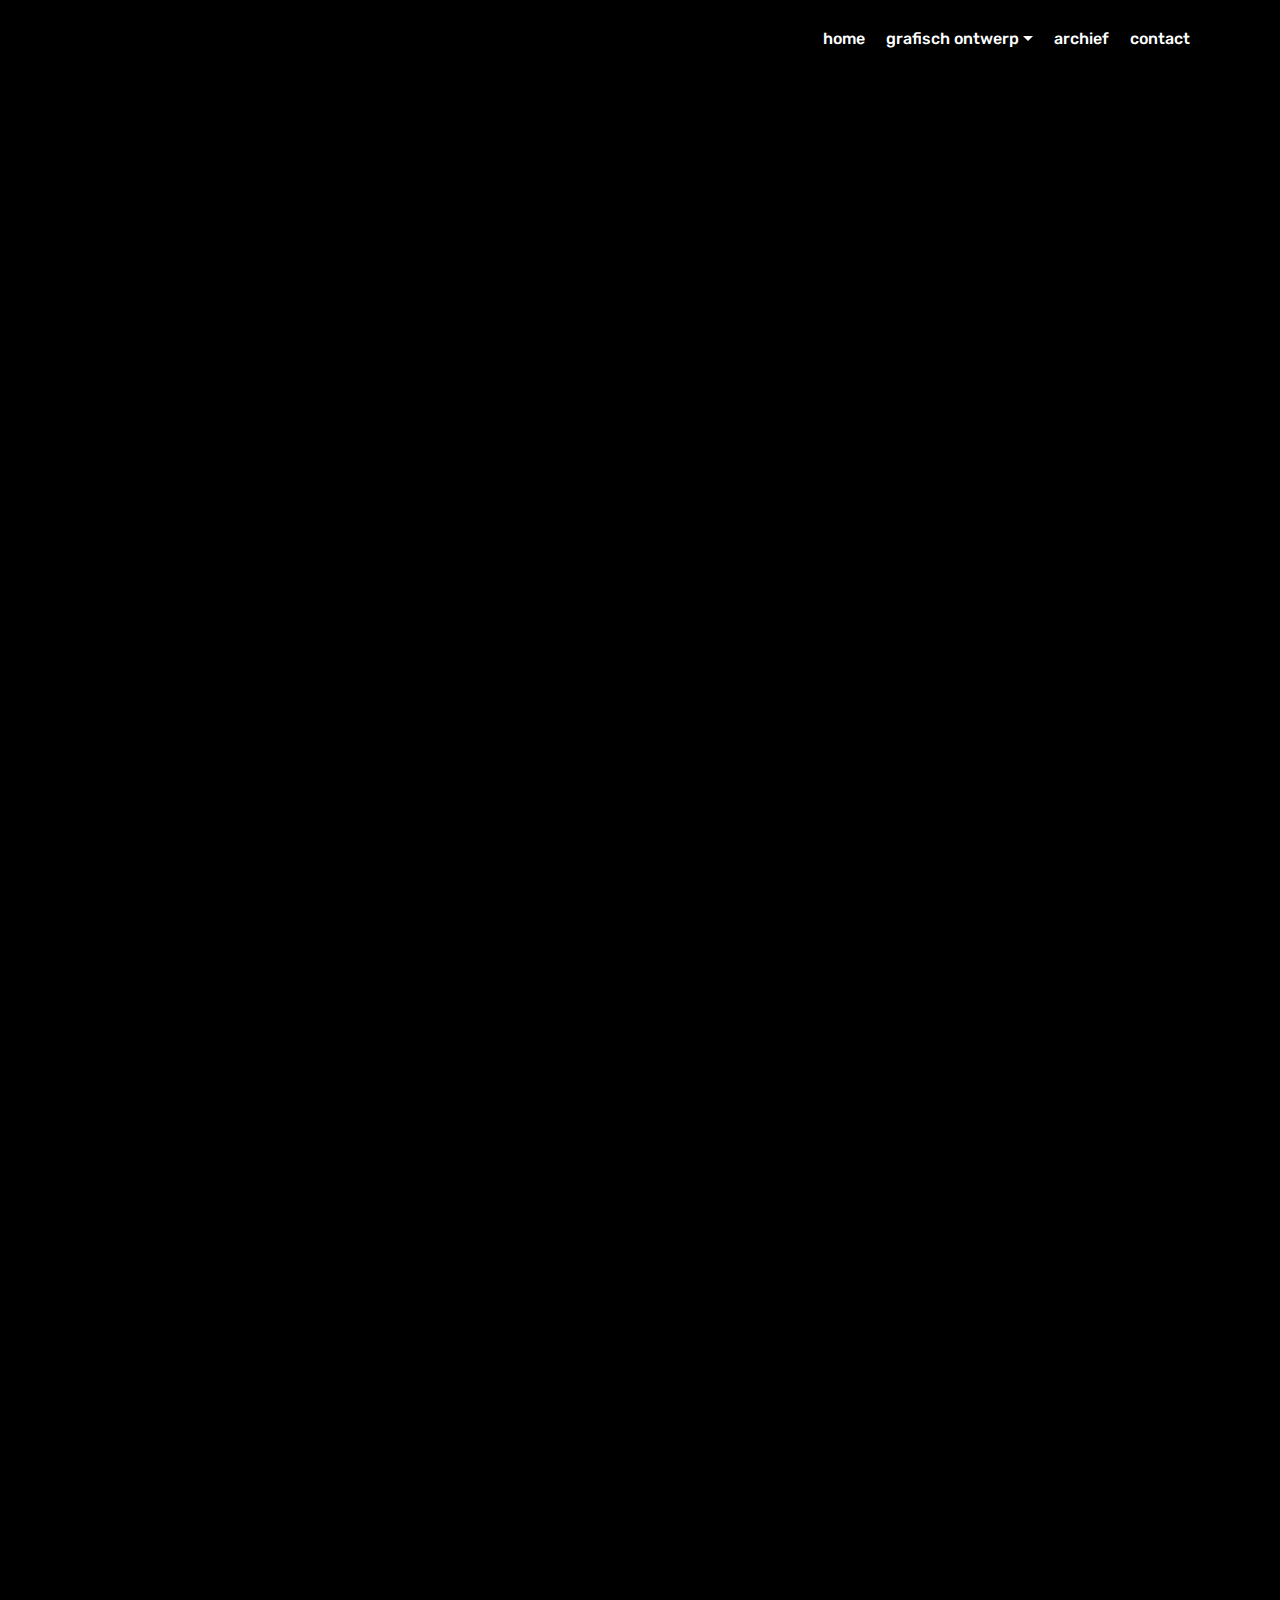
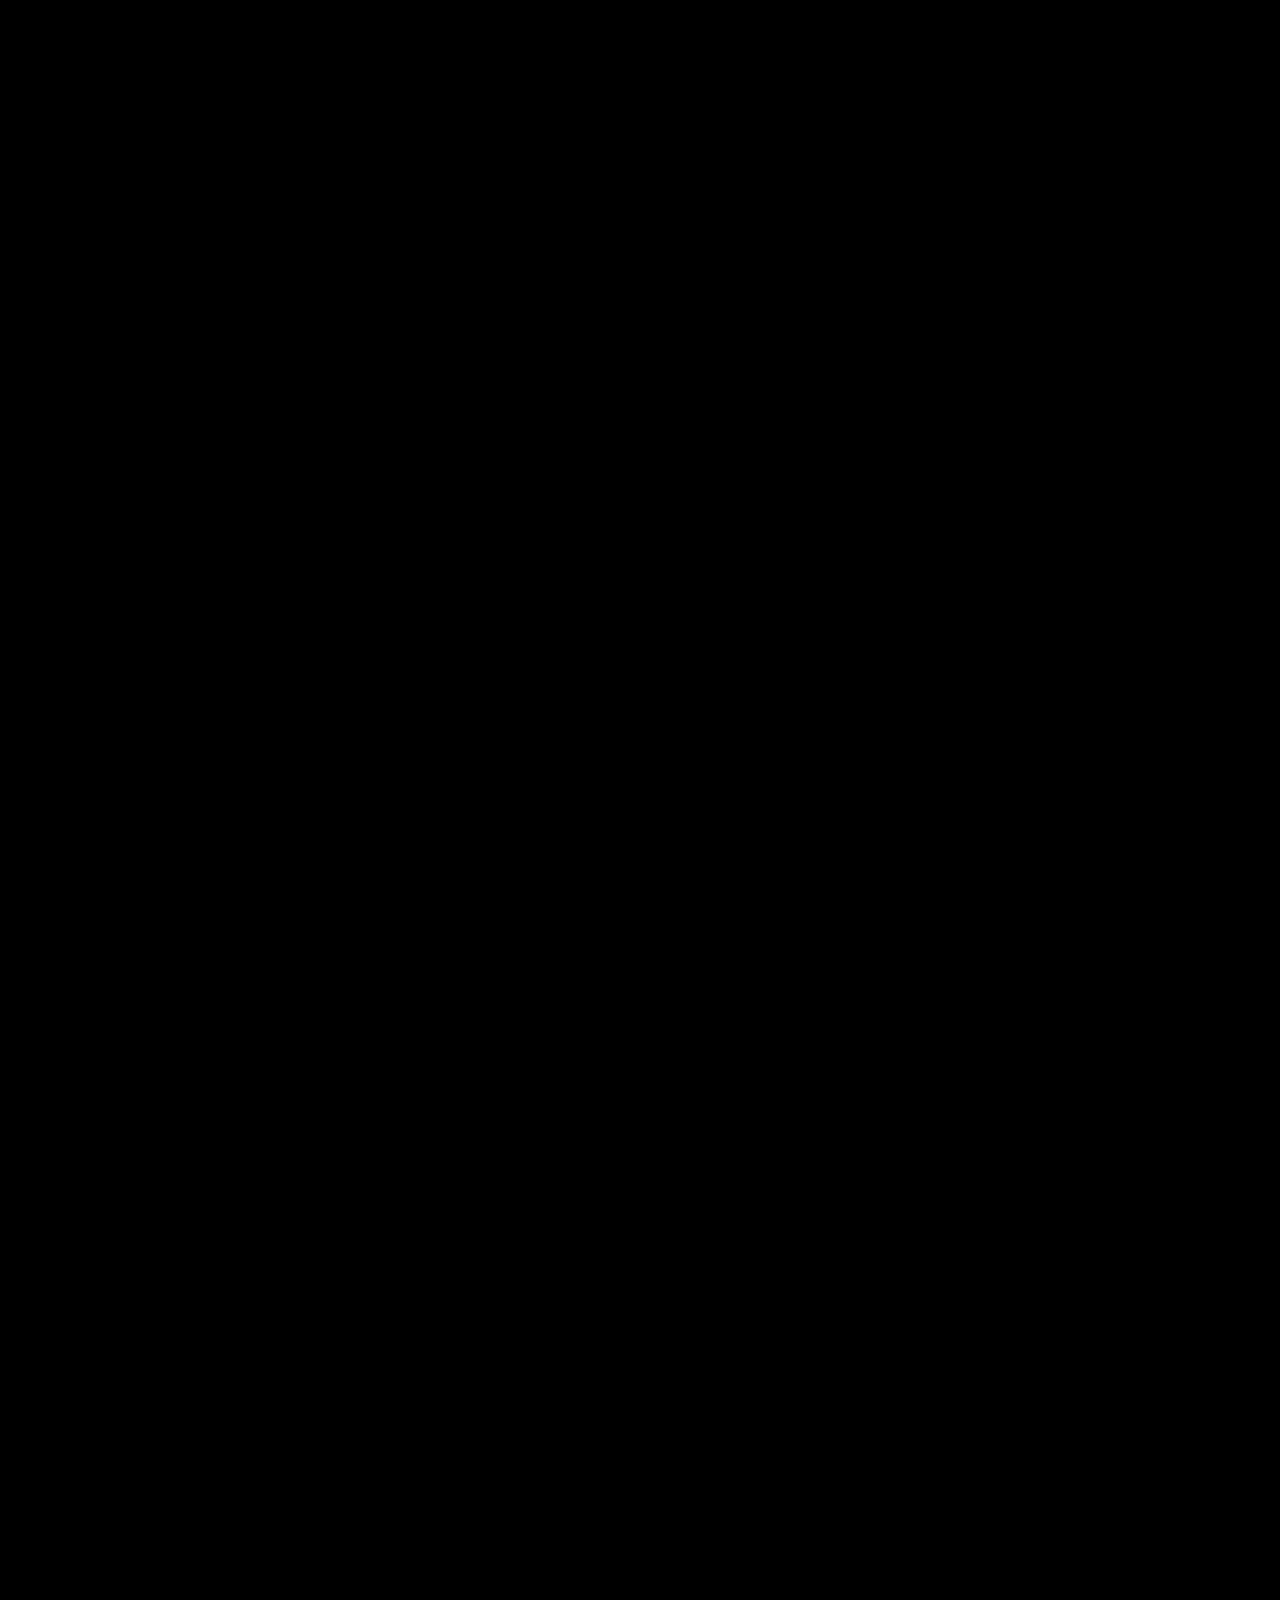
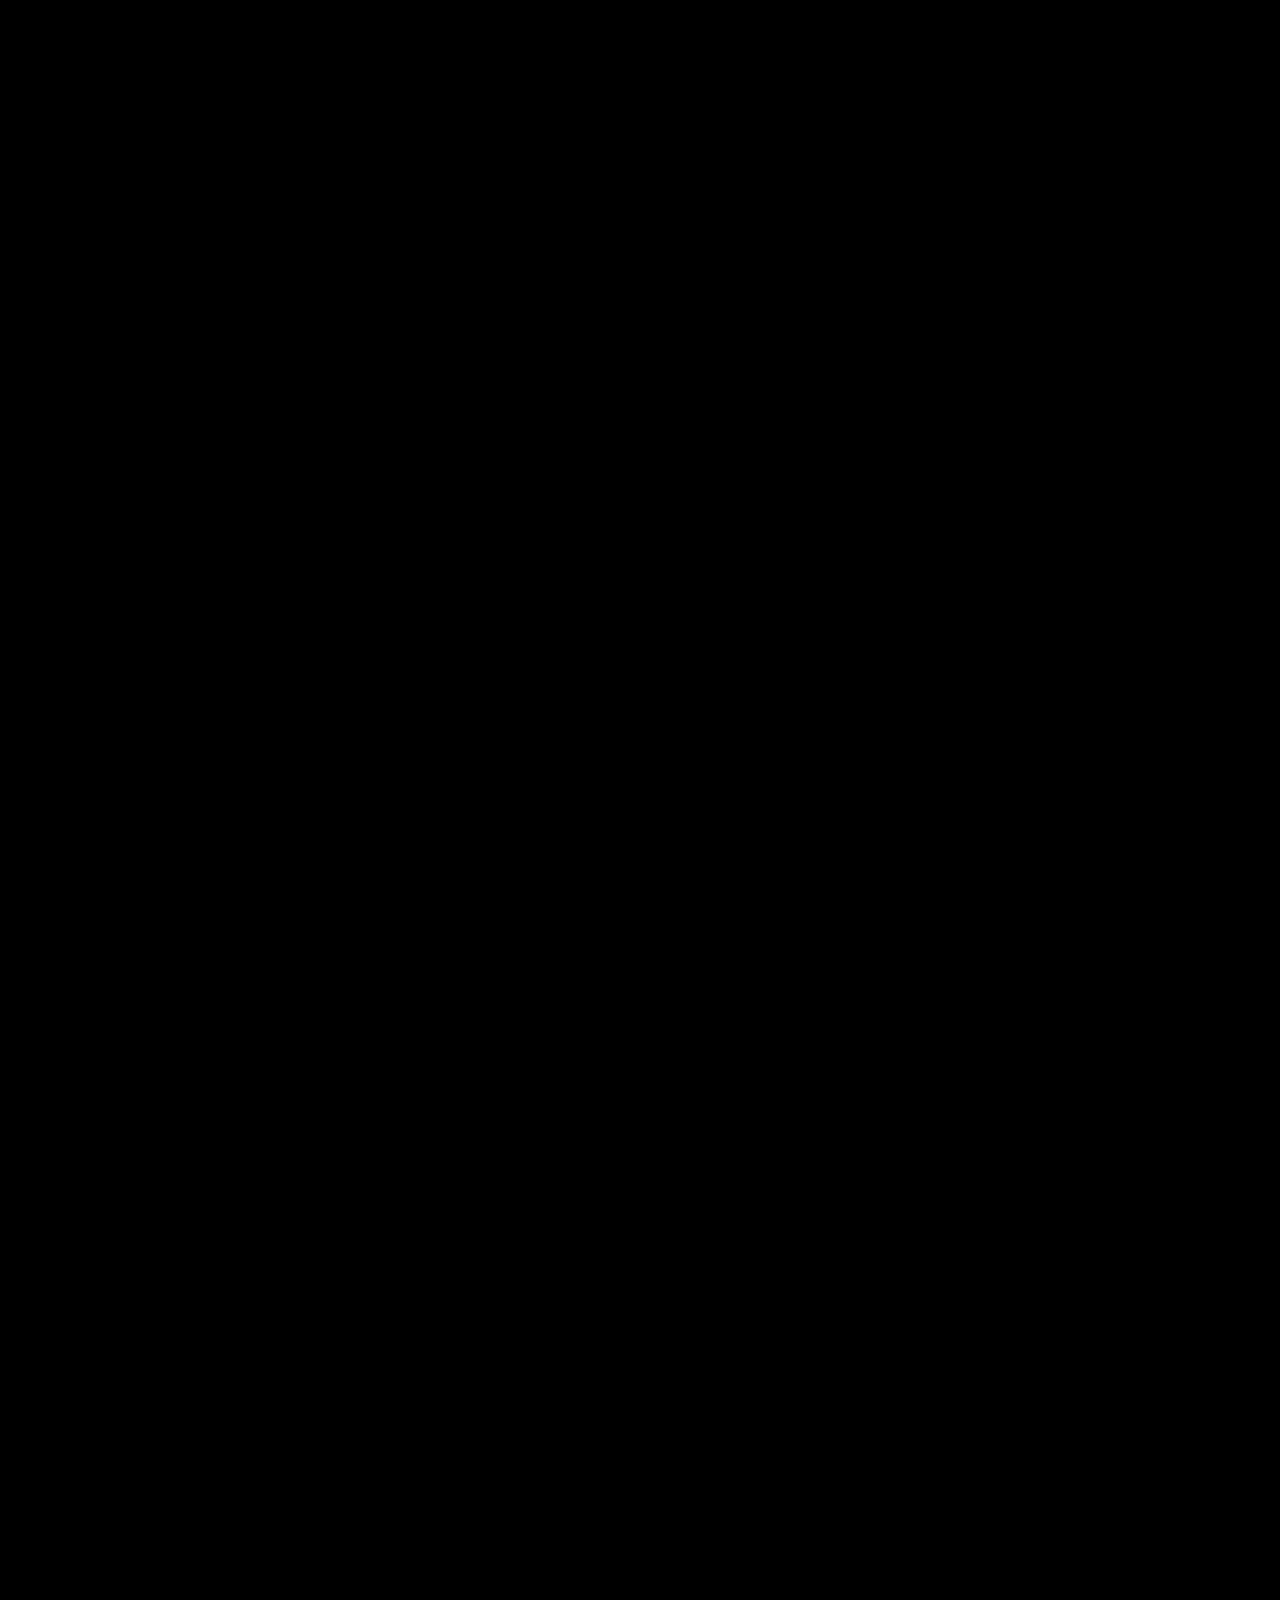
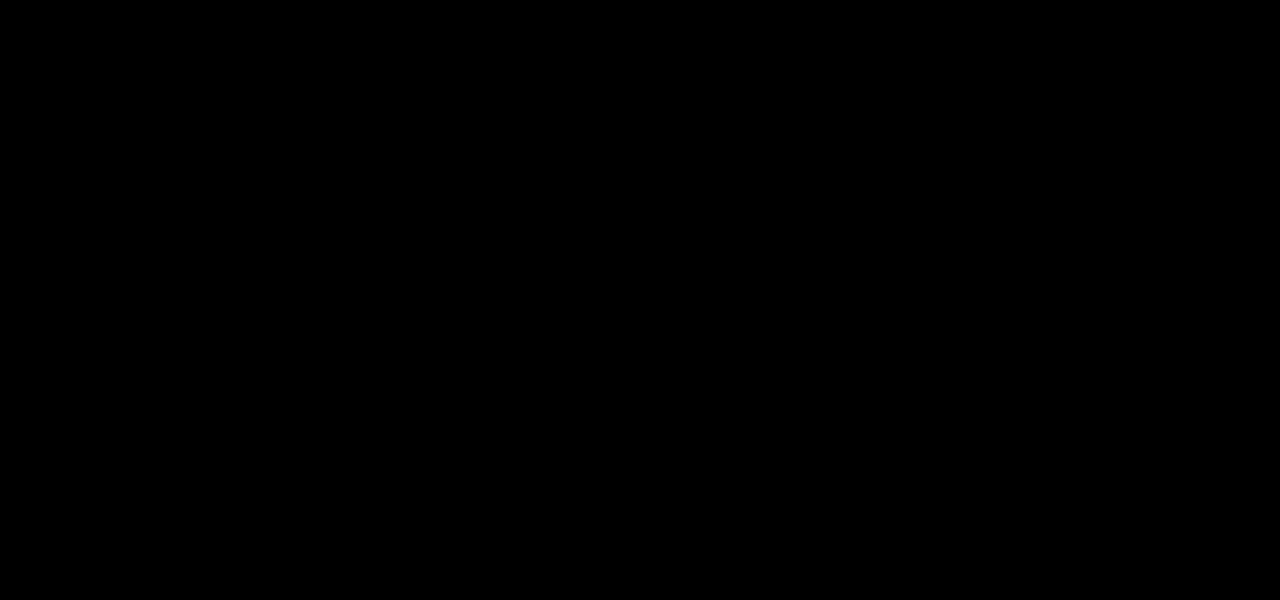
==== archief.html @ eb13a6d0 "create github pages" ====
<!DOCTYPE html>
<html >
<head>
  <!-- Site made with Mobirise Website Builder v4.8.3, https://mobirise.com -->
  <meta charset="UTF-8">
  <meta http-equiv="X-UA-Compatible" content="IE=edge">
  <meta name="generator" content="Mobirise v4.8.3, mobirise.com">
  <meta name="viewport" content="width=device-width, initial-scale=1, minimum-scale=1">
  <link rel="shortcut icon" href="assets/images/logo2.png" type="image/x-icon">
  <meta name="description" content="Website Maker Description">
  <title>ARCHIEF</title>
  <link rel="stylesheet" href="assets/web/assets/mobirise-icons/mobirise-icons.css">
  <link rel="stylesheet" href="assets/tether/tether.min.css">
  <link rel="stylesheet" href="assets/bootstrap/css/bootstrap.min.css">
  <link rel="stylesheet" href="assets/bootstrap/css/bootstrap-grid.min.css">
  <link rel="stylesheet" href="assets/bootstrap/css/bootstrap-reboot.min.css">
  <link rel="stylesheet" href="assets/dropdown/css/style.css">
  <link rel="stylesheet" href="assets/theme/css/style.css">
  <link rel="stylesheet" href="assets/mobirise/css/mbr-additional.css" type="text/css">
  
  
  
</head>
<body>
  <section class="menu cid-r5TOm54aOl" once="menu" id="menu2-4">

    

    <nav class="navbar navbar-expand beta-menu navbar-dropdown align-items-center navbar-fixed-top navbar-toggleable-sm">
        <button class="navbar-toggler navbar-toggler-right" type="button" data-toggle="collapse" data-target="#navbarSupportedContent" aria-controls="navbarSupportedContent" aria-expanded="false" aria-label="Toggle navigation">
            <div class="hamburger">
                <span></span>
                <span></span>
                <span></span>
                <span></span>
            </div>
        </button>
        <div class="menu-logo">
            <div class="navbar-brand">
                
                
            </div>
        </div>
        <div class="collapse navbar-collapse" id="navbarSupportedContent">
            <ul class="navbar-nav nav-dropdown nav-right navbar-nav-top-padding" data-app-modern-menu="true"><li class="nav-item">
                    <a class="nav-link link text-white display-4" href="index.html">
                        home</a>
                </li>
                <li class="nav-item dropdown">
                    <a class="nav-link link dropdown-toggle text-white display-4" href="grafischontwerp.html" aria-expanded="false" data-toggle="dropdown-submenu">
                        grafisch ontwerp</a><div class="dropdown-menu"><a class="dropdown-item text-white display-4" href="publicaties.html" aria-expanded="false">publicaties</a><a class="dropdown-item text-white display-4" href="web.html" aria-expanded="false">web</a><a class="dropdown-item text-white display-4" href="identiteiten.html" aria-expanded="false">identiteiten</a></div>
                </li><li class="nav-item dropdown"><a class="nav-link link text-white display-4" href="archief.html" aria-expanded="false">
                        archief</a></li><li class="nav-item"><a class="nav-link link text-white display-4" href="contact.html" aria-expanded="false">
                        contact</a></li></ul>
            
        </div>
    </nav>
</section>

<section class="engine"><a href="https://mobiri.se/e">how to make your own website</a></section><section class="header5 cid-r96DRD7NJL mbr-fullscreen" id="header5-2k">

    

    
    <div class="container">
        <div class="row justify-content-center">
            <div class="mbr-white col-md-10">
                
                
                
            </div>
        </div>
    </div>

    
</section>

<section class="header5 cid-r96DRSIAKd mbr-fullscreen" id="header5-2l">

    

    
    <div class="container">
        <div class="row justify-content-center">
            <div class="mbr-white col-md-10">
                
                
                
            </div>
        </div>
    </div>

    
</section>

<section class="header5 cid-r96DSz03ip mbr-fullscreen" id="header5-2m">

    

    
    <div class="container">
        <div class="row justify-content-center">
            <div class="mbr-white col-md-10">
                
                
                
            </div>
        </div>
    </div>

    
</section>

<section class="header5 cid-r96DSRDZD2 mbr-fullscreen" id="header5-2n">

    

    
    <div class="container">
        <div class="row justify-content-center">
            <div class="mbr-white col-md-10">
                
                
                
            </div>
        </div>
    </div>

    
</section>

<section class="header5 cid-r96DT7AvHH mbr-fullscreen" id="header5-2o">

    

    
    <div class="container">
        <div class="row justify-content-center">
            <div class="mbr-white col-md-10">
                
                
                
            </div>
        </div>
    </div>

    
</section>

<section class="header5 cid-r96DTqG5XN mbr-fullscreen" id="header5-2p">

    

    
    <div class="container">
        <div class="row justify-content-center">
            <div class="mbr-white col-md-10">
                
                
                
            </div>
        </div>
    </div>

    
</section>


  <script src="assets/web/assets/jquery/jquery.min.js"></script>
  <script src="assets/popper/popper.min.js"></script>
  <script src="assets/tether/tether.min.js"></script>
  <script src="assets/bootstrap/js/bootstrap.min.js"></script>
  <script src="assets/smoothscroll/smooth-scroll.js"></script>
  <script src="assets/dropdown/js/script.min.js"></script>
  <script src="assets/touchswipe/jquery.touch-swipe.min.js"></script>
  <script src="assets/theme/js/script.js"></script>
  
  
 <div id="scrollToTop" class="scrollToTop mbr-arrow-up"><a style="text-align: center;"><i></i></a></div>
  </body>
</html>
---- assets/web/assets/mobirise-icons/mobirise-icons.css ----
@font-face {
  font-family: 'MobiriseIcons';
  src:  url('mobirise-icons.eot?spat4u');
  src:  url('mobirise-icons.eot?spat4u#iefix') format('embedded-opentype'),
    url('mobirise-icons.ttf?spat4u') format('truetype'),
    url('mobirise-icons.woff?spat4u') format('woff'),
    url('mobirise-icons.svg?spat4u#MobiriseIcons') format('svg');
  font-weight: normal;
  font-style: normal;
}

[class^="mbri-"], [class*=" mbri-"] {
  /* use !important to prevent issues with browser extensions that change fonts */
  font-family: MobiriseIcons !important;
  speak: none;
  font-style: normal;
  font-weight: normal;
  font-variant: normal;
  text-transform: none;
  line-height: 1;

  /* Better Font Rendering =========== */
  -webkit-font-smoothing: antialiased;
  -moz-osx-font-smoothing: grayscale;
}

.mbri-add-submenu:before {
  content: "\e900";
}
.mbri-alert:before {
  content: "\e901";
}
.mbri-align-center:before {
  content: "\e902";
}
.mbri-align-justify:before {
  content: "\e903";
}
.mbri-align-left:before {
  content: "\e904";
}
.mbri-align-right:before {
  content: "\e905";
}
.mbri-android:before {
  content: "\e906";
}
.mbri-apple:before {
  content: "\e907";
}
.mbri-arrow-down:before {
  content: "\e908";
}
.mbri-arrow-next:before {
  content: "\e909";
}
.mbri-arrow-prev:before {
  content: "\e90a";
}
.mbri-arrow-up:before {
  content: "\e90b";
}
.mbri-bold:before {
  content: "\e90c";
}
.mbri-bookmark:before {
  content: "\e90d";
}
.mbri-bootstrap:before {
  content: "\e90e";
}
.mbri-briefcase:before {
  content: "\e90f";
}
.mbri-browse:before {
  content: "\e910";
}
.mbri-bulleted-list:before {
  content: "\e911";
}
.mbri-calendar:before {
  content: "\e912";
}
.mbri-camera:before {
  content: "\e913";
}
.mbri-cart-add:before {
  content: "\e914";
}
.mbri-cart-full:before {
  content: "\e915";
}
.mbri-cash:before {
  content: "\e916";
}
.mbri-change-style:before {
  content: "\e917";
}
.mbri-chat:before {
  content: "\e918";
}
.mbri-clock:before {
  content: "\e919";
}
.mbri-close:before {
  content: "\e91a";
}
.mbri-cloud:before {
  content: "\e91b";
}
.mbri-code:before {
  content: "\e91c";
}
.mbri-contact-form:before {
  content: "\e91d";
}
.mbri-credit-card:before {
  content: "\e91e";
}
.mbri-cursor-click:before {
  content: "\e91f";
}
.mbri-cust-feedback:before {
  content: "\e920";
}
.mbri-database:before {
  content: "\e921";
}
.mbri-delivery:before {
  content: "\e922";
}
.mbri-desktop:before {
  content: "\e923";
}
.mbri-devices:before {
  content: "\e924";
}
.mbri-down:before {
  content: "\e925";
}
.mbri-download:before {
  content: "\e989";
}
.mbri-drag-n-drop:before {
  content: "\e927";
}
.mbri-drag-n-drop2:before {
  content: "\e928";
}
.mbri-edit:before {
  content: "\e929";
}
.mbri-edit2:before {
  content: "\e92a";
}
.mbri-error:before {
  content: "\e92b";
}
.mbri-extension:before {
  content: "\e92c";
}
.mbri-features:before {
  content: "\e92d";
}
.mbri-file:before {
  content: "\e92e";
}
.mbri-flag:before {
  content: "\e92f";
}
.mbri-folder:before {
  content: "\e930";
}
.mbri-gift:before {
  content: "\e931";
}
.mbri-github:before {
  content: "\e932";
}
.mbri-globe:before {
  content: "\e933";
}
.mbri-globe-2:before {
  content: "\e934";
}
.mbri-growing-chart:before {
  content: "\e935";
}
.mbri-hearth:before {
  content: "\e936";
}
.mbri-help:before {
  content: "\e937";
}
.mbri-home:before {
  content: "\e938";
}
.mbri-hot-cup:before {
  content: "\e939";
}
.mbri-idea:before {
  content: "\e93a";
}
.mbri-image-gallery:before {
  content: "\e93b";
}
.mbri-image-slider:before {
  content: "\e93c";
}
.mbri-info:before {
  content: "\e93d";
}
.mbri-italic:before {
  content: "\e93e";
}
.mbri-key:before {
  content: "\e93f";
}
.mbri-laptop:before {
  content: "\e940";
}
.mbri-layers:before {
  content: "\e941";
}
.mbri-left-right:before {
  content: "\e942";
}
.mbri-left:before {
  content: "\e943";
}
.mbri-letter:before {
  content: "\e944";
}
.mbri-like:before {
  content: "\e945";
}
.mbri-link:before {
  content: "\e946";
}
.mbri-lock:before {
  content: "\e947";
}
.mbri-login:before {
  content: "\e948";
}
.mbri-logout:before {
  content: "\e949";
}
.mbri-magic-stick:before {
  content: "\e94a";
}
.mbri-map-pin:before {
  content: "\e94b";
}
.mbri-menu:before {
  content: "\e94c";
}
.mbri-mobile:before {
  content: "\e94d";
}
.mbri-mobile2:before {
  content: "\e94e";
}
.mbri-mobirise:before {
  content: "\e94f";
}
.mbri-more-horizontal:before {
  content: "\e950";
}
.mbri-more-vertical:before {
  content: "\e951";
}
.mbri-music:before {
  content: "\e952";
}
.mbri-new-file:before {
  content: "\e953";
}
.mbri-numbered-list:before {
  content: "\e954";
}
.mbri-opened-folder:before {
  content: "\e955";
}
.mbri-pages:before {
  content: "\e956";
}
.mbri-paper-plane:before {
  content: "\e957";
}
.mbri-paperclip:before {
  content: "\e958";
}
.mbri-photo:before {
  content: "\e959";
}
.mbri-photos:before {
  content: "\e95a";
}
.mbri-pin:before {
  content: "\e95b";
}
.mbri-play:before {
  content: "\e95c";
}
.mbri-plus:before {
  content: "\e95d";
}
.mbri-preview:before {
  content: "\e95e";
}
.mbri-print:before {
  content: "\e95f";
}
.mbri-protect:before {
  content: "\e960";
}
.mbri-question:before {
  content: "\e961";
}
.mbri-quote-left:before {
  content: "\e962";
}
.mbri-quote-right:before {
  content: "\e963";
}
.mbri-refresh:before {
  content: "\e964";
}
.mbri-responsive:before {
  content: "\e965";
}
.mbri-right:before {
  content: "\e966";
}
.mbri-rocket:before {
  content: "\e967";
}
.mbri-sad-face:before {
  content: "\e968";
}
.mbri-sale:before {
  content: "\e969";
}
.mbri-save:before {
  content: "\e96a";
}
.mbri-search:before {
  content: "\e96b";
}
.mbri-setting:before {
  content: "\e96c";
}
.mbri-setting2:before {
  content: "\e96d";
}
.mbri-setting3:before {
  content: "\e96e";
}
.mbri-share:before {
  content: "\e96f";
}
.mbri-shopping-bag:before {
  content: "\e970";
}
.mbri-shopping-basket:before {
  content: "\e971";
}
.mbri-shopping-cart:before {
  content: "\e972";
}
.mbri-sites:before {
  content: "\e973";
}
.mbri-smile-face:before {
  content: "\e974";
}
.mbri-speed:before {
  content: "\e975";
}
.mbri-star:before {
  content: "\e976";
}
.mbri-success:before {
  content: "\e977";
}
.mbri-sun:before {
  content: "\e978";
}
.mbri-sun2:before {
  content: "\e979";
}
.mbri-tablet:before {
  content: "\e97a";
}
.mbri-tablet-vertical:before {
  content: "\e97b";
}
.mbri-target:before {
  content: "\e97c";
}
.mbri-timer:before {
  content: "\e97d";
}
.mbri-to-ftp:before {
  content: "\e97e";
}
.mbri-to-local-drive:before {
  content: "\e97f";
}
.mbri-touch-swipe:before {
  content: "\e980";
}
.mbri-touch:before {
  content: "\e981";
}
.mbri-trash:before {
  content: "\e982";
}
.mbri-underline:before {
  content: "\e983";
}
.mbri-unlink:before {
  content: "\e984";
}
.mbri-unlock:before {
  content: "\e985";
}
.mbri-up-down:before {
  content: "\e986";
}
.mbri-up:before {
  content: "\e987";
}
.mbri-update:before {
  content: "\e988";
}
.mbri-upload:before {
 content: "\e926"; 
}
.mbri-user:before {
  content: "\e98a";
}
.mbri-user2:before {
  content: "\e98b";
}
.mbri-users:before {
  content: "\e98c";
}
.mbri-video:before {
  content: "\e98d";
}
.mbri-video-play:before {
  content: "\e98e";
}
.mbri-watch:before {
  content: "\e98f";
}
.mbri-website-theme:before {
  content: "\e990";
}
.mbri-wifi:before {
  content: "\e991";
}
.mbri-windows:before {
  content: "\e992";
}
.mbri-zoom-out:before {
  content: "\e993";
}
.mbri-redo:before {
  content: "\e994";
}
.mbri-undo:before {
  content: "\e995";
}
---- assets/dropdown/css/style.css ----
.navbar-dropdown {
  left: 0;
  padding: 0;
  position: absolute;
  right: 0;
  top: 0;
  transition: all 0.45s ease;
  z-index: 1030;
  background: #282828; }
  .navbar-dropdown .navbar-logo {
    margin-right: 0.8rem;
    transition: margin 0.3s ease-in-out;
    vertical-align: middle; }
    .navbar-dropdown .navbar-logo img {
      height: 3.125rem;
      transition: all 0.3s ease-in-out; }
    .navbar-dropdown .navbar-logo.mbr-iconfont {
      font-size: 3.125rem;
      line-height: 3.125rem; }
  .navbar-dropdown .navbar-caption {
    font-weight: 700;
    white-space: normal;
    vertical-align: -4px;
    line-height: 3.125rem !important; }
    .navbar-dropdown .navbar-caption, .navbar-dropdown .navbar-caption:hover {
      color: inherit;
      text-decoration: none; }
  .navbar-dropdown .mbr-iconfont + .navbar-caption {
    vertical-align: -1px; }
  .navbar-dropdown.navbar-fixed-top {
    position: fixed; }
  .navbar-dropdown .navbar-brand span {
    vertical-align: -4px; }
  .navbar-dropdown.bg-color.transparent {
    background: none; }
  .navbar-dropdown.navbar-short .navbar-brand {
    padding: 0.625rem 0; }
    .navbar-dropdown.navbar-short .navbar-brand span {
      vertical-align: -1px; }
  .navbar-dropdown.navbar-short .navbar-caption {
    line-height: 2.375rem !important;
    vertical-align: -2px; }
  .navbar-dropdown.navbar-short .navbar-logo {
    margin-right: 0.5rem; }
    .navbar-dropdown.navbar-short .navbar-logo img {
      height: 2.375rem; }
    .navbar-dropdown.navbar-short .navbar-logo.mbr-iconfont {
      font-size: 2.375rem;
      line-height: 2.375rem; }
  .navbar-dropdown.navbar-short .mbr-table-cell {
    height: 3.625rem; }
  .navbar-dropdown .navbar-close {
    left: 0.6875rem;
    position: fixed;
    top: 0.75rem;
    z-index: 1000; }
  .navbar-dropdown .hamburger-icon {
    content: "";
    display: inline-block;
    vertical-align: middle;
    width: 16px;
    -webkit-box-shadow: 0 -6px 0 1px #282828,0 0 0 1px #282828,0 6px 0 1px #282828;
    -moz-box-shadow: 0 -6px 0 1px #282828,0 0 0 1px #282828,0 6px 0 1px #282828;
    box-shadow: 0 -6px 0 1px #282828,0 0 0 1px #282828,0 6px 0 1px #282828; }

.dropdown-menu .dropdown-toggle[data-toggle="dropdown-submenu"]::after {
  border-bottom: 0.35em solid transparent;
  border-left: 0.35em solid;
  border-right: 0;
  border-top: 0.35em solid transparent;
  margin-left: 0.3rem; }

.dropdown-menu .dropdown-item:focus {
  outline: 0; }

.nav-dropdown {
  font-size: 0.75rem;
  font-weight: 500;
  height: auto !important; }
  .nav-dropdown .nav-btn {
    padding-left: 1rem; }
  .nav-dropdown .link {
    margin: .667em 1.667em;
    font-weight: 500;
    padding: 0;
    transition: color .2s ease-in-out; }
    .nav-dropdown .link.dropdown-toggle {
      margin-right: 2.583em; }
      .nav-dropdown .link.dropdown-toggle::after {
        margin-left: .25rem;
        border-top: 0.35em solid;
        border-right: 0.35em solid transparent;
        border-left: 0.35em solid transparent;
        border-bottom: 0; }
      .nav-dropdown .link.dropdown-toggle[aria-expanded="true"] {
        margin: 0;
        padding: 0.667em 3.263em  0.667em 1.667em; }
  .nav-dropdown .link::after,
  .nav-dropdown .dropdown-item::after {
    color: inherit; }
  .nav-dropdown .btn {
    font-size: 0.75rem;
    font-weight: 700;
    letter-spacing: 0;
    margin-bottom: 0;
    padding-left: 1.25rem;
    padding-right: 1.25rem; }
  .nav-dropdown .dropdown-menu {
    border-radius: 0;
    border: 0;
    left: 0;
    margin: 0;
    padding-bottom: 1.25rem;
    padding-top: 1.25rem;
    position: relative; }
  .nav-dropdown .dropdown-submenu {
    margin-left: 0.125rem;
    top: 0; }
  .nav-dropdown .dropdown-item {
    font-weight: 500;
    line-height: 2;
    padding: 0.3846em 4.615em 0.3846em 1.5385em;
    position: relative;
    transition: color .2s ease-in-out, background-color .2s ease-in-out; }
    .nav-dropdown .dropdown-item::after {
      margin-top: -0.3077em;
      position: absolute;
      right: 1.1538em;
      top: 50%; }
    .nav-dropdown .dropdown-item:focus, .nav-dropdown .dropdown-item:hover {
      background: none; }

@media (max-width: 767px) {
  .nav-dropdown.navbar-toggleable-sm {
    bottom: 0;
    display: none;
    left: 0;
    overflow-x: hidden;
    position: fixed;
    top: 0;
    transform: translateX(-100%);
    -ms-transform: translateX(-100%);
    -webkit-transform: translateX(-100%);
    width: 18.75rem;
    z-index: 999; } }
.nav-dropdown.navbar-toggleable-xl {
  bottom: 0;
  display: none;
  left: 0;
  overflow-x: hidden;
  position: fixed;
  top: 0;
  transform: translateX(-100%);
  -ms-transform: translateX(-100%);
  -webkit-transform: translateX(-100%);
  width: 18.75rem;
  z-index: 999; }

.nav-dropdown-sm {
  display: block !important;
  overflow-x: hidden;
  overflow: auto;
  padding-top: 3.875rem; }
  .nav-dropdown-sm::after {
    content: "";
    display: block;
    height: 3rem;
    width: 100%; }
  .nav-dropdown-sm.collapse.in ~ .navbar-close {
    display: block !important; }
  .nav-dropdown-sm.collapsing, .nav-dropdown-sm.collapse.in {
    transform: translateX(0);
    -ms-transform: translateX(0);
    -webkit-transform: translateX(0);
    transition: all 0.25s ease-out;
    -webkit-transition: all 0.25s ease-out;
    background: #282828; }
  .nav-dropdown-sm.collapsing[aria-expanded="false"] {
    transform: translateX(-100%);
    -ms-transform: translateX(-100%);
    -webkit-transform: translateX(-100%); }
  .nav-dropdown-sm .nav-item {
    display: block;
    margin-left: 0 !important;
    padding-left: 0; }
  .nav-dropdown-sm .link,
  .nav-dropdown-sm .dropdown-item {
    border-top: 1px dotted rgba(255, 255, 255, 0.1);
    font-size: 0.8125rem;
    line-height: 1.6;
    margin: 0 !important;
    padding: 0.875rem 2.4rem 0.875rem 1.5625rem !important;
    position: relative;
    white-space: normal; }
    .nav-dropdown-sm .link:focus, .nav-dropdown-sm .link:hover,
    .nav-dropdown-sm .dropdown-item:focus,
    .nav-dropdown-sm .dropdown-item:hover {
      background: rgba(0, 0, 0, 0.2) !important;
      color: #c0a375; }
  .nav-dropdown-sm .nav-btn {
    position: relative;
    padding: 1.5625rem 1.5625rem 0 1.5625rem; }
    .nav-dropdown-sm .nav-btn::before {
      border-top: 1px dotted rgba(255, 255, 255, 0.1);
      content: "";
      left: 0;
      position: absolute;
      top: 0;
      width: 100%; }
    .nav-dropdown-sm .nav-btn + .nav-btn {
      padding-top: 0.625rem; }
      .nav-dropdown-sm .nav-btn + .nav-btn::before {
        display: none; }
  .nav-dropdown-sm .btn {
    padding: 0.625rem 0; }
  .nav-dropdown-sm .dropdown-toggle[data-toggle="dropdown-submenu"]::after {
    margin-left: .25rem;
    border-top: 0.35em solid;
    border-right: 0.35em solid transparent;
    border-left: 0.35em solid transparent;
    border-bottom: 0; }
  .nav-dropdown-sm .dropdown-toggle[data-toggle="dropdown-submenu"][aria-expanded="true"]::after {
    border-top: 0;
    border-right: 0.35em solid transparent;
    border-left: 0.35em solid transparent;
    border-bottom: 0.35em solid; }
  .nav-dropdown-sm .dropdown-menu {
    margin: 0;
    padding: 0;
    position: relative;
    top: 0;
    left: 0;
    width: 100%;
    border: 0;
    float: none;
    border-radius: 0;
    background: none; }
  .nav-dropdown-sm .dropdown-submenu {
    left: 100%;
    margin-left: 0.125rem;
    margin-top: -1.25rem;
    top: 0; }

.navbar-toggleable-sm .nav-dropdown .dropdown-menu {
  position: absolute; }

.navbar-toggleable-sm .nav-dropdown .dropdown-submenu {
  left: 100%;
  margin-left: 0.125rem;
  margin-top: -1.25rem;
  top: 0; }

.navbar-toggleable-sm.opened .nav-dropdown .dropdown-menu {
  position: relative; }

.navbar-toggleable-sm.opened .nav-dropdown .dropdown-submenu {
  left: 0;
  margin-left: 00rem;
  margin-top: 0rem;
  top: 0; }

.is-builder .nav-dropdown.collapsing {
  transition: none !important; }

/*# sourceMappingURL=style.css.map */
---- assets/theme/css/style.css ----
/*!
 * Mobirise v4 theme (https://mobirise.com/)
 * Copyright 2017 Mobirise
 */section{background-color:#eeeeee}section,.container,.container-fluid{position:relative;word-wrap:break-word}a.mbr-iconfont:hover{text-decoration:none}.article .lead p,.article .lead ul,.article .lead ol,.article .lead pre,.article .lead blockquote{margin-bottom:0}a{font-style:normal;font-weight:400;cursor:pointer}a,a:hover{text-decoration:none}figure{margin-bottom:0}body{color:#232323}h1,h2,h3,h4,h5,h6,.h1,.h2,.h3,.h4,.h5,.h6,.display-1,.display-2,.display-3,.display-4{line-height:1;word-break:break-word;word-wrap:break-word}b,strong{font-weight:bold}blockquote{padding:10px 0 10px 20px;position:relative;border-left:2px solid;border-color:#ff3366}input:-webkit-autofill,input:-webkit-autofill:hover,input:-webkit-autofill:focus,input:-webkit-autofill:active{transition-delay:9999s;transition-property:background-color, color}textarea[type="hidden"]{display:none}body{position:relative}section{background-position:50% 50%;background-repeat:no-repeat;background-size:cover}section .mbr-background-video,section .mbr-background-video-preview{position:absolute;bottom:0;left:0;right:0;top:0}.hidden{visibility:hidden}.mbr-z-index20{z-index:20}/*! Base colors */.mbr-white{color:#ffffff}.mbr-black{color:#000000}.mbr-bg-white{background-color:#ffffff}.mbr-bg-black{background-color:#000000}/*! Text-aligns */.align-left{text-align:left}.align-center{text-align:center}.align-right{text-align:right}@media (max-width: 767px){.align-left,.align-center,.align-right,.mbr-section-btn,.mbr-section-title{text-align:center}}/*! Font-weight  */.mbr-light{font-weight:300}.mbr-regular{font-weight:400}.mbr-semibold{font-weight:500}.mbr-bold{font-weight:700}/*! Media  */.media-size-item{-webkit-flex:1 1 auto;-moz-flex:1 1 auto;-ms-flex:1 1 auto;-o-flex:1 1 auto;flex:1 1 auto}.media-content{-webkit-flex-basis:100%;flex-basis:100%}.media-container-row{display:-ms-flexbox;display:-webkit-flex;display:flex;-webkit-flex-direction:row;-ms-flex-direction:row;flex-direction:row;-webkit-flex-wrap:wrap;-ms-flex-wrap:wrap;flex-wrap:wrap;-webkit-justify-content:center;-ms-flex-pack:center;justify-content:center;-webkit-align-content:center;-ms-flex-line-pack:center;align-content:center;-webkit-align-items:start;-ms-flex-align:start;align-items:start}.media-container-row .media-size-item{width:400px}.media-container-column{display:-ms-flexbox;display:-webkit-flex;display:flex;-webkit-flex-direction:column;-ms-flex-direction:column;flex-direction:column;-webkit-flex-wrap:wrap;-ms-flex-wrap:wrap;flex-wrap:wrap;-webkit-justify-content:center;-ms-flex-pack:center;justify-content:center;-webkit-align-content:center;-ms-flex-line-pack:center;align-content:center;-webkit-align-items:stretch;-ms-flex-align:stretch;align-items:stretch}.media-container-column>*{width:100%}@media (min-width: 992px){.media-container-row{-webkit-flex-wrap:nowrap;-ms-flex-wrap:nowrap;flex-wrap:nowrap}}figure{overflow:hidden}figure[mbr-media-size]{transition:width 0.1s}.mbr-figure img,.mbr-figure iframe{display:block;width:100%}.card{background-color:transparent;border:none}.card-img{text-align:center;flex-shrink:0;-webkit-flex-shrink:0}.media{max-width:100%;margin:0 auto}.mbr-figure{-ms-flex-item-align:center;-ms-grid-row-align:center;-webkit-align-self:center;align-self:center}.media-container>div{max-width:100%}.mbr-figure img,.card-img img{width:100%}@media (max-width: 991px){.media-size-item{width:auto !important}.media{width:auto}.mbr-figure{width:100% !important}}/*! Buttons */.mbr-section-btn{margin-left:-.25rem;margin-right:-.25rem;font-size:0}nav .mbr-section-btn{margin-left:0rem;margin-right:0rem}/*! Btn icon margin */.btn .mbr-iconfont,.btn.btn-sm .mbr-iconfont{cursor:pointer;margin-right:0.5rem}.btn.btn-md .mbr-iconfont,.btn.btn-md .mbr-iconfont{margin-right:0.8rem}.mbr-regular{font-weight:400}.mbr-semibold{font-weight:500}.mbr-bold{font-weight:700}[type="submit"]{-webkit-appearance:none}/*! Full-screen */.mbr-fullscreen .mbr-overlay{min-height:100vh}.mbr-fullscreen{display:flex;display:-webkit-flex;display:-moz-flex;display:-ms-flex;display:-o-flex;align-items:center;-webkit-align-items:center;min-height:100vh;padding-top:3rem;padding-bottom:3rem}/*! Map */.map{height:25rem;position:relative}.map iframe{width:100%;height:100%}.form-asterisk{font-family:initial;position:absolute;top:-2px;font-weight:normal}/*! Scroll to top arrow */.mbr-arrow-up{bottom:25px;right:90px;position:fixed;text-align:right;z-index:5000;color:#ffffff;font-size:32px;transform:rotate(180deg);-webkit-transform:rotate(180deg)}.mbr-arrow-up a{background:rgba(0,0,0,0.2);border-radius:3px;color:#fff;display:inline-block;height:60px;width:60px;outline-style:none !important;position:relative;text-decoration:none;transition:all .3s ease-in-out;cursor:pointer;text-align:center}.mbr-arrow-up a:hover{background-color:rgba(0,0,0,0.4)}.mbr-arrow-up a i{line-height:60px}.mbr-arrow-up-icon{display:block;color:#fff}.mbr-arrow-up-icon::before{content:"\203a";display:inline-block;font-family:serif;font-size:32px;line-height:1;font-style:normal;position:relative;top:6px;left:-4px;-webkit-transform:rotate(-90deg);transform:rotate(-90deg)}/*! Arrow Down */.mbr-arrow{position:absolute;bottom:45px;left:50%;width:60px;height:60px;cursor:pointer;background-color:rgba(80,80,80,0.5);border-radius:50%;-webkit-transform:translateX(-50%);transform:translateX(-50%)}.mbr-arrow>a{display:inline-block;text-decoration:none;outline-style:none;-webkit-animation:arrowdown 1.7s ease-in-out infinite;animation:arrowdown 1.7s ease-in-out infinite}.mbr-arrow>a>i{position:absolute;top:-2px;left:15px;font-size:2rem}@keyframes arrowdown{0%{transform:translateY(0px);-webkit-transform:translateY(0px)}50%{transform:translateY(-5px);-webkit-transform:translateY(-5px)}100%{transform:translateY(0px);-webkit-transform:translateY(0px)}}@-webkit-keyframes arrowdown{0%{transform:translateY(0px);-webkit-transform:translateY(0px)}50%{transform:translateY(-5px);-webkit-transform:translateY(-5px)}100%{transform:translateY(0px);-webkit-transform:translateY(0px)}}@media (max-width: 500px){.mbr-arrow-up{left:50%;right:auto;transform:translateX(-50%) rotate(180deg);-webkit-transform:translateX(-50%) rotate(180deg)}}@keyframes gradient-animation{from{background-position:0% 100%;animation-timing-function:ease-in-out}to{background-position:100% 0%;animation-timing-function:ease-in-out}}@-webkit-keyframes gradient-animation{from{background-position:0% 100%;animation-timing-function:ease-in-out}to{background-position:100% 0%;animation-timing-function:ease-in-out}}.bg-gradient{background-size:200% 200%;animation:gradient-animation 5s infinite alternate;-webkit-animation:gradient-animation 5s infinite alternate}.menu .navbar-brand{display:-webkit-flex}.menu .navbar-brand span{display:flex;display:-webkit-flex}.menu .navbar-brand .navbar-caption-wrap{display:-webkit-flex}.menu .navbar-brand .navbar-logo img{display:-webkit-flex}@media (min-width: 768px) and (max-width: 991px){.menu .navbar-toggleable-sm .navbar-nav{display:-webkit-box;display:-webkit-flex;display:-ms-flexbox}}@media (min-width: 992px){.menu .navbar-nav.nav-dropdown{display:-webkit-flex}.menu .navbar-toggleable-sm .navbar-collapse{display:-webkit-flex !important}}.navbar{display:-webkit-flex;-webkit-flex-wrap:wrap;-webkit-align-items:center;-webkit-justify-content:space-between}.navbar-collapse{-webkit-flex-basis:100%;-webkit-flex-grow:1;-webkit-align-items:center}.nav-dropdown .link{padding:.667em 1.667em !important;margin:0 !important}.nav{display:-webkit-flex;-webkit-flex-wrap:wrap}.row{display:-webkit-flex;-webkit-flex-wrap:wrap}.justify-content-center{-webkit-justify-content:center}.form-inline{display:-webkit-flex;-webkit-flex-flow:row wrap;-webkit-align-items:center}.card-wrapper{flex:1;-webkit-flex:1}.carousel-control{display:-webkit-flex;-webkit-align-items:center;-webkit-justify-content:center}.carousel-controls{display:-webkit-flex}.media{display:-webkit-flex}
/*# sourceMappingURL=style.css.map */
.engine {
	position: absolute;
	text-indent: -2400px;
	text-align: center;
	padding: 0;
	top: 0;
	left: -2400px;
}
---- assets/mobirise/css/mbr-additional.css ----
@import url(https://fonts.googleapis.com/css?family=Open+Sans+Condensed:300,300i,700);
@import url(https://fonts.googleapis.com/css?family=Noto+Sans:400,400i,700,700i);
@import url(https://fonts.googleapis.com/css?family=Rubik:300,300i,400,400i,500,500i,700,700i,900,900i);





body {
  font-style: normal;
  line-height: 1.5;
}
.mbr-section-title {
  font-style: normal;
  line-height: 1.2;
}
.mbr-section-subtitle {
  line-height: 1.3;
}
.mbr-text {
  font-style: normal;
  line-height: 1.6;
}
.display-1 {
  font-family: 'Open Sans Condensed', sans-serif;
  font-size: 9rem;
}
.display-1 > .mbr-iconfont {
  font-size: 14.4rem;
}
.display-2 {
  font-family: 'Noto Sans', sans-serif;
  font-size: 3rem;
}
.display-2 > .mbr-iconfont {
  font-size: 4.8rem;
}
.display-4 {
  font-family: 'Rubik', sans-serif;
  font-size: 1rem;
}
.display-4 > .mbr-iconfont {
  font-size: 1.6rem;
}
.display-5 {
  font-family: 'Rubik', sans-serif;
  font-size: 1.5rem;
}
.display-5 > .mbr-iconfont {
  font-size: 2.4rem;
}
.display-7 {
  font-family: 'Rubik', sans-serif;
  font-size: 1rem;
}
.display-7 > .mbr-iconfont {
  font-size: 1.6rem;
}
/* ---- Fluid typography for mobile devices ---- */
/* 1.4 - font scale ratio ( bootstrap == 1.42857 ) */
/* 100vw - current viewport width */
/* (48 - 20)  48 == 48rem == 768px, 20 == 20rem == 320px(minimal supported viewport) */
/* 0.65 - min scale variable, may vary */
@media (max-width: 768px) {
  .display-1 {
    font-size: 7.2rem;
    font-size: calc( 3.8rem + (9 - 3.8) * ((100vw - 20rem) / (48 - 20)));
    line-height: calc( 1.4 * (3.8rem + (9 - 3.8) * ((100vw - 20rem) / (48 - 20))));
  }
  .display-2 {
    font-size: 2.4rem;
    font-size: calc( 1.7rem + (3 - 1.7) * ((100vw - 20rem) / (48 - 20)));
    line-height: calc( 1.4 * (1.7rem + (3 - 1.7) * ((100vw - 20rem) / (48 - 20))));
  }
  .display-4 {
    font-size: 0.8rem;
    font-size: calc( 1rem + (1 - 1) * ((100vw - 20rem) / (48 - 20)));
    line-height: calc( 1.4 * (1rem + (1 - 1) * ((100vw - 20rem) / (48 - 20))));
  }
  .display-5 {
    font-size: 1.2rem;
    font-size: calc( 1.175rem + (1.5 - 1.175) * ((100vw - 20rem) / (48 - 20)));
    line-height: calc( 1.4 * (1.175rem + (1.5 - 1.175) * ((100vw - 20rem) / (48 - 20))));
  }
}
/* Buttons */
.btn {
  font-weight: 500;
  border-width: 2px;
  font-style: normal;
  letter-spacing: 1px;
  margin: .4rem .8rem;
  white-space: normal;
  -webkit-transition: all 0.3s ease-in-out;
  -moz-transition: all 0.3s ease-in-out;
  transition: all 0.3s ease-in-out;
  display: inline-flex;
  align-items: center;
  justify-content: center;
  word-break: break-word;
  -webkit-align-items: center;
  -webkit-justify-content: center;
  display: -webkit-inline-flex;
  padding: 1rem 3rem;
  border-radius: 3px;
}
.btn-sm {
  font-weight: 500;
  letter-spacing: 1px;
  -webkit-transition: all 0.3s ease-in-out;
  -moz-transition: all 0.3s ease-in-out;
  transition: all 0.3s ease-in-out;
  padding: 0.6rem 1.5rem;
  border-radius: 3px;
}
.btn-md {
  font-weight: 500;
  letter-spacing: 1px;
  margin: .4rem .8rem !important;
  -webkit-transition: all 0.3s ease-in-out;
  -moz-transition: all 0.3s ease-in-out;
  transition: all 0.3s ease-in-out;
  padding: 1rem 3rem;
  border-radius: 3px;
}
.btn-lg {
  font-weight: 500;
  letter-spacing: 1px;
  margin: .4rem .8rem !important;
  -webkit-transition: all 0.3s ease-in-out;
  -moz-transition: all 0.3s ease-in-out;
  transition: all 0.3s ease-in-out;
  padding: 1.2rem 3.2rem;
  border-radius: 3px;
}
.bg-primary {
  background-color: #149dcc !important;
}
.bg-success {
  background-color: #f7ed4a !important;
}
.bg-info {
  background-color: #82786e !important;
}
.bg-warning {
  background-color: #879a9f !important;
}
.bg-danger {
  background-color: #b1a374 !important;
}
.btn-primary,
.btn-primary:active {
  background-color: #149dcc !important;
  border-color: #149dcc !important;
  color: #ffffff !important;
}
.btn-primary:hover,
.btn-primary:focus,
.btn-primary.focus,
.btn-primary.active {
  color: #ffffff !important;
  background-color: #0d6786 !important;
  border-color: #0d6786 !important;
}
.btn-primary.disabled,
.btn-primary:disabled {
  color: #ffffff !important;
  background-color: #0d6786 !important;
  border-color: #0d6786 !important;
}
.btn-secondary,
.btn-secondary:active {
  background-color: #ff3366 !important;
  border-color: #ff3366 !important;
  color: #ffffff !important;
}
.btn-secondary:hover,
.btn-secondary:focus,
.btn-secondary.focus,
.btn-secondary.active {
  color: #ffffff !important;
  background-color: #e50039 !important;
  border-color: #e50039 !important;
}
.btn-secondary.disabled,
.btn-secondary:disabled {
  color: #ffffff !important;
  background-color: #e50039 !important;
  border-color: #e50039 !important;
}
.btn-info,
.btn-info:active {
  background-color: #82786e !important;
  border-color: #82786e !important;
  color: #ffffff !important;
}
.btn-info:hover,
.btn-info:focus,
.btn-info.focus,
.btn-info.active {
  color: #ffffff !important;
  background-color: #59524b !important;
  border-color: #59524b !important;
}
.btn-info.disabled,
.btn-info:disabled {
  color: #ffffff !important;
  background-color: #59524b !important;
  border-color: #59524b !important;
}
.btn-success,
.btn-success:active {
  background-color: #f7ed4a !important;
  border-color: #f7ed4a !important;
  color: #3f3c03 !important;
}
.btn-success:hover,
.btn-success:focus,
.btn-success.focus,
.btn-success.active {
  color: #3f3c03 !important;
  background-color: #eadd0a !important;
  border-color: #eadd0a !important;
}
.btn-success.disabled,
.btn-success:disabled {
  color: #3f3c03 !important;
  background-color: #eadd0a !important;
  border-color: #eadd0a !important;
}
.btn-warning,
.btn-warning:active {
  background-color: #879a9f !important;
  border-color: #879a9f !important;
  color: #ffffff !important;
}
.btn-warning:hover,
.btn-warning:focus,
.btn-warning.focus,
.btn-warning.active {
  color: #ffffff !important;
  background-color: #617479 !important;
  border-color: #617479 !important;
}
.btn-warning.disabled,
.btn-warning:disabled {
  color: #ffffff !important;
  background-color: #617479 !important;
  border-color: #617479 !important;
}
.btn-danger,
.btn-danger:active {
  background-color: #b1a374 !important;
  border-color: #b1a374 !important;
  color: #ffffff !important;
}
.btn-danger:hover,
.btn-danger:focus,
.btn-danger.focus,
.btn-danger.active {
  color: #ffffff !important;
  background-color: #8b7d4e !important;
  border-color: #8b7d4e !important;
}
.btn-danger.disabled,
.btn-danger:disabled {
  color: #ffffff !important;
  background-color: #8b7d4e !important;
  border-color: #8b7d4e !important;
}
.btn-white {
  color: #333333 !important;
}
.btn-white,
.btn-white:active {
  background-color: #ffffff !important;
  border-color: #ffffff !important;
  color: #808080 !important;
}
.btn-white:hover,
.btn-white:focus,
.btn-white.focus,
.btn-white.active {
  color: #808080 !important;
  background-color: #d9d9d9 !important;
  border-color: #d9d9d9 !important;
}
.btn-white.disabled,
.btn-white:disabled {
  color: #808080 !important;
  background-color: #d9d9d9 !important;
  border-color: #d9d9d9 !important;
}
.btn-black,
.btn-black:active {
  background-color: #333333 !important;
  border-color: #333333 !important;
  color: #ffffff !important;
}
.btn-black:hover,
.btn-black:focus,
.btn-black.focus,
.btn-black.active {
  color: #ffffff !important;
  background-color: #0d0d0d !important;
  border-color: #0d0d0d !important;
}
.btn-black.disabled,
.btn-black:disabled {
  color: #ffffff !important;
  background-color: #0d0d0d !important;
  border-color: #0d0d0d !important;
}
.btn-primary-outline,
.btn-primary-outline:active {
  background: none;
  border-color: #0b566f;
  color: #0b566f;
}
.btn-primary-outline:hover,
.btn-primary-outline:focus,
.btn-primary-outline.focus,
.btn-primary-outline.active {
  color: #ffffff;
  background-color: #149dcc;
  border-color: #149dcc;
}
.btn-primary-outline.disabled,
.btn-primary-outline:disabled {
  color: #ffffff !important;
  background-color: #149dcc !important;
  border-color: #149dcc !important;
}
.btn-secondary-outline,
.btn-secondary-outline:active {
  background: none;
  border-color: #cc0033;
  color: #cc0033;
}
.btn-secondary-outline:hover,
.btn-secondary-outline:focus,
.btn-secondary-outline.focus,
.btn-secondary-outline.active {
  color: #ffffff;
  background-color: #ff3366;
  border-color: #ff3366;
}
.btn-secondary-outline.disabled,
.btn-secondary-outline:disabled {
  color: #ffffff !important;
  background-color: #ff3366 !important;
  border-color: #ff3366 !important;
}
.btn-info-outline,
.btn-info-outline:active {
  background: none;
  border-color: #4b453f;
  color: #4b453f;
}
.btn-info-outline:hover,
.btn-info-outline:focus,
.btn-info-outline.focus,
.btn-info-outline.active {
  color: #ffffff;
  background-color: #82786e;
  border-color: #82786e;
}
.btn-info-outline.disabled,
.btn-info-outline:disabled {
  color: #ffffff !important;
  background-color: #82786e !important;
  border-color: #82786e !important;
}
.btn-success-outline,
.btn-success-outline:active {
  background: none;
  border-color: #d2c609;
  color: #d2c609;
}
.btn-success-outline:hover,
.btn-success-outline:focus,
.btn-success-outline.focus,
.btn-success-outline.active {
  color: #3f3c03;
  background-color: #f7ed4a;
  border-color: #f7ed4a;
}
.btn-success-outline.disabled,
.btn-success-outline:disabled {
  color: #3f3c03 !important;
  background-color: #f7ed4a !important;
  border-color: #f7ed4a !important;
}
.btn-warning-outline,
.btn-warning-outline:active {
  background: none;
  border-color: #55666b;
  color: #55666b;
}
.btn-warning-outline:hover,
.btn-warning-outline:focus,
.btn-warning-outline.focus,
.btn-warning-outline.active {
  color: #ffffff;
  background-color: #879a9f;
  border-color: #879a9f;
}
.btn-warning-outline.disabled,
.btn-warning-outline:disabled {
  color: #ffffff !important;
  background-color: #879a9f !important;
  border-color: #879a9f !important;
}
.btn-danger-outline,
.btn-danger-outline:active {
  background: none;
  border-color: #7a6e45;
  color: #7a6e45;
}
.btn-danger-outline:hover,
.btn-danger-outline:focus,
.btn-danger-outline.focus,
.btn-danger-outline.active {
  color: #ffffff;
  background-color: #b1a374;
  border-color: #b1a374;
}
.btn-danger-outline.disabled,
.btn-danger-outline:disabled {
  color: #ffffff !important;
  background-color: #b1a374 !important;
  border-color: #b1a374 !important;
}
.btn-black-outline,
.btn-black-outline:active {
  background: none;
  border-color: #000000;
  color: #000000;
}
.btn-black-outline:hover,
.btn-black-outline:focus,
.btn-black-outline.focus,
.btn-black-outline.active {
  color: #ffffff;
  background-color: #333333;
  border-color: #333333;
}
.btn-black-outline.disabled,
.btn-black-outline:disabled {
  color: #ffffff !important;
  background-color: #333333 !important;
  border-color: #333333 !important;
}
.btn-white-outline,
.btn-white-outline:active,
.btn-white-outline.active {
  background: none;
  border-color: #ffffff;
  color: #ffffff;
}
.btn-white-outline:hover,
.btn-white-outline:focus,
.btn-white-outline.focus {
  color: #333333;
  background-color: #ffffff;
  border-color: #ffffff;
}
.text-primary {
  color: #149dcc !important;
}
.text-secondary {
  color: #ff3366 !important;
}
.text-success {
  color: #f7ed4a !important;
}
.text-info {
  color: #82786e !important;
}
.text-warning {
  color: #879a9f !important;
}
.text-danger {
  color: #b1a374 !important;
}
.text-white {
  color: #ffffff !important;
}
.text-black {
  color: #000000 !important;
}
a.text-primary:hover,
a.text-primary:focus {
  color: #0b566f !important;
}
a.text-secondary:hover,
a.text-secondary:focus {
  color: #cc0033 !important;
}
a.text-success:hover,
a.text-success:focus {
  color: #d2c609 !important;
}
a.text-info:hover,
a.text-info:focus {
  color: #4b453f !important;
}
a.text-warning:hover,
a.text-warning:focus {
  color: #55666b !important;
}
a.text-danger:hover,
a.text-danger:focus {
  color: #7a6e45 !important;
}
a.text-white:hover,
a.text-white:focus {
  color: #b3b3b3 !important;
}
a.text-black:hover,
a.text-black:focus {
  color: #4d4d4d !important;
}
.alert-success {
  background-color: #70c770;
}
.alert-info {
  background-color: #82786e;
}
.alert-warning {
  background-color: #879a9f;
}
.alert-danger {
  background-color: #b1a374;
}
.mbr-section-btn a.btn:not(.btn-form) {
  border-radius: 100px;
}
.mbr-section-btn a.btn:not(.btn-form):hover,
.mbr-section-btn a.btn:not(.btn-form):focus {
  box-shadow: none !important;
}
.mbr-section-btn a.btn:not(.btn-form):hover,
.mbr-section-btn a.btn:not(.btn-form):focus {
  box-shadow: 0 10px 40px 0 rgba(0, 0, 0, 0.2) !important;
  -webkit-box-shadow: 0 10px 40px 0 rgba(0, 0, 0, 0.2) !important;
}
.mbr-gallery-filter li a {
  border-radius: 100px !important;
}
.mbr-gallery-filter li.active .btn {
  background-color: #149dcc;
  border-color: #149dcc;
  color: #ffffff;
}
.mbr-gallery-filter li.active .btn:focus {
  box-shadow: none;
}
.nav-tabs .nav-link {
  border-radius: 100px !important;
}
.btn-form {
  border-radius: 0;
}
.btn-form:hover {
  cursor: pointer;
}
a,
a:hover {
  color: #149dcc;
}
.mbr-plan-header.bg-primary .mbr-plan-subtitle,
.mbr-plan-header.bg-primary .mbr-plan-price-desc {
  color: #b4e6f8;
}
.mbr-plan-header.bg-success .mbr-plan-subtitle,
.mbr-plan-header.bg-success .mbr-plan-price-desc {
  color: #ffffff;
}
.mbr-plan-header.bg-info .mbr-plan-subtitle,
.mbr-plan-header.bg-info .mbr-plan-price-desc {
  color: #beb8b2;
}
.mbr-plan-header.bg-warning .mbr-plan-subtitle,
.mbr-plan-header.bg-warning .mbr-plan-price-desc {
  color: #ced6d8;
}
.mbr-plan-header.bg-danger .mbr-plan-subtitle,
.mbr-plan-header.bg-danger .mbr-plan-price-desc {
  color: #dfd9c6;
}
/* Scroll to top button*/
#scrollToTop a {
  border-radius: 100px;
}
#scrollToTop a i:before {
  content: '';
  position: absolute;
  height: 40%;
  top: 25%;
  background: #fff;
  width: 2px;
  left: calc(50% - 1px);
}
#scrollToTop a i:after {
  content: '';
  position: absolute;
  display: block;
  border-top: 2px solid #fff;
  border-right: 2px solid #fff;
  width: 40%;
  height: 40%;
  left: 30%;
  bottom: 30%;
  transform: rotate(135deg);
  -webkit-transform: rotate(135deg);
}
/* Others*/
.note-check a[data-value=Rubik] {
  font-style: normal;
}
.mbr-arrow a {
  color: #ffffff;
}
@media (max-width: 767px) {
  .mbr-arrow {
    display: none;
  }
}
.form-control-label {
  position: relative;
  cursor: pointer;
  margin-bottom: .357em;
  padding: 0;
}
.alert {
  color: #ffffff;
  border-radius: 0;
  border: 0;
  font-size: .875rem;
  line-height: 1.5;
  margin-bottom: 1.875rem;
  padding: 1.25rem;
  position: relative;
}
.alert.alert-form::after {
  background-color: inherit;
  bottom: -7px;
  content: "";
  display: block;
  height: 14px;
  left: 50%;
  margin-left: -7px;
  position: absolute;
  transform: rotate(45deg);
  width: 14px;
  -webkit-transform: rotate(45deg);
}
.form-control {
  background-color: #f5f5f5;
  box-shadow: none;
  color: #565656;
  font-family: 'Rubik', sans-serif;
  font-size: 1rem;
  line-height: 1.43;
  min-height: 3.5em;
  padding: 1.07em .5em;
}
.form-control > .mbr-iconfont {
  font-size: 1.6rem;
}
.form-control,
.form-control:focus {
  border: 1px solid #e8e8e8;
}
.form-active .form-control:invalid {
  border-color: red;
}
.mbr-overlay {
  background-color: #000;
  bottom: 0;
  left: 0;
  opacity: .5;
  position: absolute;
  right: 0;
  top: 0;
  z-index: 0;
}
blockquote {
  font-style: italic;
  padding: 10px 0 10px 20px;
  font-size: 1.09rem;
  position: relative;
  border-color: #149dcc;
  border-width: 3px;
}
ul,
ol,
pre,
blockquote {
  margin-bottom: 2.3125rem;
}
pre {
  background: #f4f4f4;
  padding: 10px 24px;
  white-space: pre-wrap;
}
.inactive {
  -webkit-user-select: none;
  -moz-user-select: none;
  -ms-user-select: none;
  user-select: none;
  pointer-events: none;
  -webkit-user-drag: none;
  user-drag: none;
}
.mbr-section__comments .row {
  justify-content: center;
  -webkit-justify-content: center;
}
/* Forms */
.mbr-form .btn {
  margin: .4rem 0;
}
.mbr-form .input-group-btn a.btn {
  border-radius: 100px !important;
}
.mbr-form .input-group-btn a.btn:hover {
  box-shadow: 0 10px 40px 0 rgba(0, 0, 0, 0.2);
}
.mbr-form .input-group-btn button[type="submit"] {
  border-radius: 100px !important;
  padding: 1rem 3rem;
}
.mbr-form .input-group-btn button[type="submit"]:hover {
  box-shadow: 0 10px 40px 0 rgba(0, 0, 0, 0.2);
}
.form2 .form-control {
  border-top-left-radius: 100px;
  border-bottom-left-radius: 100px;
}
.form2 .input-group-btn a.btn {
  border-top-left-radius: 0 !important;
  border-bottom-left-radius: 0 !important;
}
.form2 .input-group-btn button[type="submit"] {
  border-top-left-radius: 0 !important;
  border-bottom-left-radius: 0 !important;
}
.form3 input[type="email"] {
  border-radius: 100px !important;
}
@media (max-width: 349px) {
  .form2 input[type="email"] {
    border-radius: 100px !important;
  }
  .form2 .input-group-btn a.btn {
    border-radius: 100px !important;
  }
  .form2 .input-group-btn button[type="submit"] {
    border-radius: 100px !important;
  }
}
@media (max-width: 767px) {
  .btn {
    font-size: .75rem !important;
  }
  .btn .mbr-iconfont {
    font-size: 1rem !important;
  }
}
/* Social block */
.btn-social {
  font-size: 20px;
  border-radius: 50%;
  padding: 0;
  width: 44px;
  height: 44px;
  line-height: 44px;
  text-align: center;
  position: relative;
  border: 2px solid #c0a375;
  border-color: #149dcc;
  color: #232323;
  cursor: pointer;
}
.btn-social i {
  top: 0;
  line-height: 44px;
  width: 44px;
}
.btn-social:hover {
  color: #fff;
  background: #149dcc;
}
.btn-social + .btn {
  margin-left: .1rem;
}
/* Footer */
.mbr-footer-content li::before,
.mbr-footer .mbr-contacts li::before {
  background: #149dcc;
}
.mbr-footer-content li a:hover,
.mbr-footer .mbr-contacts li a:hover {
  color: #149dcc;
}
.footer3 input[type="email"],
.footer4 input[type="email"] {
  border-radius: 100px !important;
}
.footer3 .input-group-btn a.btn,
.footer4 .input-group-btn a.btn {
  border-radius: 100px !important;
}
.footer3 .input-group-btn button[type="submit"],
.footer4 .input-group-btn button[type="submit"] {
  border-radius: 100px !important;
}
/* Headers*/
.header13 .form-inline input[type="email"],
.header14 .form-inline input[type="email"] {
  border-radius: 100px;
}
.header13 .form-inline input[type="text"],
.header14 .form-inline input[type="text"] {
  border-radius: 100px;
}
.header13 .form-inline input[type="tel"],
.header14 .form-inline input[type="tel"] {
  border-radius: 100px;
}
.header13 .form-inline a.btn,
.header14 .form-inline a.btn {
  border-radius: 100px;
}
.header13 .form-inline button,
.header14 .form-inline button {
  border-radius: 100px !important;
}
.offset-1 {
  margin-left: 8.33333%;
}
.offset-2 {
  margin-left: 16.66667%;
}
.offset-3 {
  margin-left: 25%;
}
.offset-4 {
  margin-left: 33.33333%;
}
.offset-5 {
  margin-left: 41.66667%;
}
.offset-6 {
  margin-left: 50%;
}
.offset-7 {
  margin-left: 58.33333%;
}
.offset-8 {
  margin-left: 66.66667%;
}
.offset-9 {
  margin-left: 75%;
}
.offset-10 {
  margin-left: 83.33333%;
}
.offset-11 {
  margin-left: 91.66667%;
}
@media (min-width: 576px) {
  .offset-sm-0 {
    margin-left: 0%;
  }
  .offset-sm-1 {
    margin-left: 8.33333%;
  }
  .offset-sm-2 {
    margin-left: 16.66667%;
  }
  .offset-sm-3 {
    margin-left: 25%;
  }
  .offset-sm-4 {
    margin-left: 33.33333%;
  }
  .offset-sm-5 {
    margin-left: 41.66667%;
  }
  .offset-sm-6 {
    margin-left: 50%;
  }
  .offset-sm-7 {
    margin-left: 58.33333%;
  }
  .offset-sm-8 {
    margin-left: 66.66667%;
  }
  .offset-sm-9 {
    margin-left: 75%;
  }
  .offset-sm-10 {
    margin-left: 83.33333%;
  }
  .offset-sm-11 {
    margin-left: 91.66667%;
  }
}
@media (min-width: 768px) {
  .offset-md-0 {
    margin-left: 0%;
  }
  .offset-md-1 {
    margin-left: 8.33333%;
  }
  .offset-md-2 {
    margin-left: 16.66667%;
  }
  .offset-md-3 {
    margin-left: 25%;
  }
  .offset-md-4 {
    margin-left: 33.33333%;
  }
  .offset-md-5 {
    margin-left: 41.66667%;
  }
  .offset-md-6 {
    margin-left: 50%;
  }
  .offset-md-7 {
    margin-left: 58.33333%;
  }
  .offset-md-8 {
    margin-left: 66.66667%;
  }
  .offset-md-9 {
    margin-left: 75%;
  }
  .offset-md-10 {
    margin-left: 83.33333%;
  }
  .offset-md-11 {
    margin-left: 91.66667%;
  }
}
@media (min-width: 992px) {
  .offset-lg-0 {
    margin-left: 0%;
  }
  .offset-lg-1 {
    margin-left: 8.33333%;
  }
  .offset-lg-2 {
    margin-left: 16.66667%;
  }
  .offset-lg-3 {
    margin-left: 25%;
  }
  .offset-lg-4 {
    margin-left: 33.33333%;
  }
  .offset-lg-5 {
    margin-left: 41.66667%;
  }
  .offset-lg-6 {
    margin-left: 50%;
  }
  .offset-lg-7 {
    margin-left: 58.33333%;
  }
  .offset-lg-8 {
    margin-left: 66.66667%;
  }
  .offset-lg-9 {
    margin-left: 75%;
  }
  .offset-lg-10 {
    margin-left: 83.33333%;
  }
  .offset-lg-11 {
    margin-left: 91.66667%;
  }
}
@media (min-width: 1200px) {
  .offset-xl-0 {
    margin-left: 0%;
  }
  .offset-xl-1 {
    margin-left: 8.33333%;
  }
  .offset-xl-2 {
    margin-left: 16.66667%;
  }
  .offset-xl-3 {
    margin-left: 25%;
  }
  .offset-xl-4 {
    margin-left: 33.33333%;
  }
  .offset-xl-5 {
    margin-left: 41.66667%;
  }
  .offset-xl-6 {
    margin-left: 50%;
  }
  .offset-xl-7 {
    margin-left: 58.33333%;
  }
  .offset-xl-8 {
    margin-left: 66.66667%;
  }
  .offset-xl-9 {
    margin-left: 75%;
  }
  .offset-xl-10 {
    margin-left: 83.33333%;
  }
  .offset-xl-11 {
    margin-left: 91.66667%;
  }
}
.navbar-toggler {
  -webkit-align-self: flex-start;
  -ms-flex-item-align: start;
  align-self: flex-start;
  padding: 0.25rem 0.75rem;
  font-size: 1.25rem;
  line-height: 1;
  background: transparent;
  border: 1px solid transparent;
  -webkit-border-radius: 0.25rem;
  border-radius: 0.25rem;
}
.navbar-toggler:focus,
.navbar-toggler:hover {
  text-decoration: none;
}
.navbar-toggler-icon {
  display: inline-block;
  width: 1.5em;
  height: 1.5em;
  vertical-align: middle;
  content: "";
  background: no-repeat center center;
  -webkit-background-size: 100% 100%;
  -o-background-size: 100% 100%;
  background-size: 100% 100%;
}
.navbar-toggler-left {
  position: absolute;
  left: 1rem;
}
.navbar-toggler-right {
  position: absolute;
  right: 1rem;
}
@media (max-width: 575px) {
  .navbar-toggleable .navbar-nav .dropdown-menu {
    position: static;
    float: none;
  }
  .navbar-toggleable > .container {
    padding-right: 0;
    padding-left: 0;
  }
}
@media (min-width: 576px) {
  .navbar-toggleable {
    -webkit-box-orient: horizontal;
    -webkit-box-direction: normal;
    -webkit-flex-direction: row;
    -ms-flex-direction: row;
    flex-direction: row;
    -webkit-flex-wrap: nowrap;
    -ms-flex-wrap: nowrap;
    flex-wrap: nowrap;
    -webkit-box-align: center;
    -webkit-align-items: center;
    -ms-flex-align: center;
    align-items: center;
  }
  .navbar-toggleable .navbar-nav {
    -webkit-box-orient: horizontal;
    -webkit-box-direction: normal;
    -webkit-flex-direction: row;
    -ms-flex-direction: row;
    flex-direction: row;
  }
  .navbar-toggleable .navbar-nav .nav-link {
    padding-right: .5rem;
    padding-left: .5rem;
  }
  .navbar-toggleable > .container {
    display: -webkit-box;
    display: -webkit-flex;
    display: -ms-flexbox;
    display: flex;
    -webkit-flex-wrap: nowrap;
    -ms-flex-wrap: nowrap;
    flex-wrap: nowrap;
    -webkit-box-align: center;
    -webkit-align-items: center;
    -ms-flex-align: center;
    align-items: center;
  }
  .navbar-toggleable .navbar-collapse {
    display: -webkit-box !important;
    display: -webkit-flex !important;
    display: -ms-flexbox !important;
    display: flex !important;
    width: 100%;
  }
  .navbar-toggleable .navbar-toggler {
    display: none;
  }
}
@media (max-width: 767px) {
  .navbar-toggleable-sm .navbar-nav .dropdown-menu {
    position: static;
    float: none;
  }
  .navbar-toggleable-sm > .container {
    padding-right: 0;
    padding-left: 0;
  }
}
@media (min-width: 768px) {
  .navbar-toggleable-sm {
    -webkit-box-orient: horizontal;
    -webkit-box-direction: normal;
    -webkit-flex-direction: row;
    -ms-flex-direction: row;
    flex-direction: row;
    -webkit-flex-wrap: nowrap;
    -ms-flex-wrap: nowrap;
    flex-wrap: nowrap;
    -webkit-box-align: center;
    -webkit-align-items: center;
    -ms-flex-align: center;
    align-items: center;
  }
  .navbar-toggleable-sm .navbar-nav {
    -webkit-box-orient: horizontal;
    -webkit-box-direction: normal;
    -webkit-flex-direction: row;
    -ms-flex-direction: row;
    flex-direction: row;
  }
  .navbar-toggleable-sm .navbar-nav .nav-link {
    padding-right: .5rem;
    padding-left: .5rem;
  }
  .navbar-toggleable-sm > .container {
    display: -webkit-box;
    display: -webkit-flex;
    display: -ms-flexbox;
    display: flex;
    -webkit-flex-wrap: nowrap;
    -ms-flex-wrap: nowrap;
    flex-wrap: nowrap;
    -webkit-box-align: center;
    -webkit-align-items: center;
    -ms-flex-align: center;
    align-items: center;
  }
  .navbar-toggleable-sm .navbar-collapse {
    display: none;
    width: 100%;
  }
  .navbar-toggleable-sm .navbar-toggler {
    display: none;
  }
}
@media (max-width: 991px) {
  .navbar-toggleable-md .navbar-nav .dropdown-menu {
    position: static;
    float: none;
  }
  .navbar-toggleable-md > .container {
    padding-right: 0;
    padding-left: 0;
  }
}
@media (min-width: 992px) {
  .navbar-toggleable-md {
    -webkit-box-orient: horizontal;
    -webkit-box-direction: normal;
    -webkit-flex-direction: row;
    -ms-flex-direction: row;
    flex-direction: row;
    -webkit-flex-wrap: nowrap;
    -ms-flex-wrap: nowrap;
    flex-wrap: nowrap;
    -webkit-box-align: center;
    -webkit-align-items: center;
    -ms-flex-align: center;
    align-items: center;
  }
  .navbar-toggleable-md .navbar-nav {
    -webkit-box-orient: horizontal;
    -webkit-box-direction: normal;
    -webkit-flex-direction: row;
    -ms-flex-direction: row;
    flex-direction: row;
  }
  .navbar-toggleable-md .navbar-nav .nav-link {
    padding-right: .5rem;
    padding-left: .5rem;
  }
  .navbar-toggleable-md > .container {
    display: -webkit-box;
    display: -webkit-flex;
    display: -ms-flexbox;
    display: flex;
    -webkit-flex-wrap: nowrap;
    -ms-flex-wrap: nowrap;
    flex-wrap: nowrap;
    -webkit-box-align: center;
    -webkit-align-items: center;
    -ms-flex-align: center;
    align-items: center;
  }
  .navbar-toggleable-md .navbar-collapse {
    display: -webkit-box !important;
    display: -webkit-flex !important;
    display: -ms-flexbox !important;
    display: flex !important;
    width: 100%;
  }
  .navbar-toggleable-md .navbar-toggler {
    display: none;
  }
}
@media (max-width: 1199px) {
  .navbar-toggleable-lg .navbar-nav .dropdown-menu {
    position: static;
    float: none;
  }
  .navbar-toggleable-lg > .container {
    padding-right: 0;
    padding-left: 0;
  }
}
@media (min-width: 1200px) {
  .navbar-toggleable-lg {
    -webkit-box-orient: horizontal;
    -webkit-box-direction: normal;
    -webkit-flex-direction: row;
    -ms-flex-direction: row;
    flex-direction: row;
    -webkit-flex-wrap: nowrap;
    -ms-flex-wrap: nowrap;
    flex-wrap: nowrap;
    -webkit-box-align: center;
    -webkit-align-items: center;
    -ms-flex-align: center;
    align-items: center;
  }
  .navbar-toggleable-lg .navbar-nav {
    -webkit-box-orient: horizontal;
    -webkit-box-direction: normal;
    -webkit-flex-direction: row;
    -ms-flex-direction: row;
    flex-direction: row;
  }
  .navbar-toggleable-lg .navbar-nav .nav-link {
    padding-right: .5rem;
    padding-left: .5rem;
  }
  .navbar-toggleable-lg > .container {
    display: -webkit-box;
    display: -webkit-flex;
    display: -ms-flexbox;
    display: flex;
    -webkit-flex-wrap: nowrap;
    -ms-flex-wrap: nowrap;
    flex-wrap: nowrap;
    -webkit-box-align: center;
    -webkit-align-items: center;
    -ms-flex-align: center;
    align-items: center;
  }
  .navbar-toggleable-lg .navbar-collapse {
    display: -webkit-box !important;
    display: -webkit-flex !important;
    display: -ms-flexbox !important;
    display: flex !important;
    width: 100%;
  }
  .navbar-toggleable-lg .navbar-toggler {
    display: none;
  }
}
.navbar-toggleable-xl {
  -webkit-box-orient: horizontal;
  -webkit-box-direction: normal;
  -webkit-flex-direction: row;
  -ms-flex-direction: row;
  flex-direction: row;
  -webkit-flex-wrap: nowrap;
  -ms-flex-wrap: nowrap;
  flex-wrap: nowrap;
  -webkit-box-align: center;
  -webkit-align-items: center;
  -ms-flex-align: center;
  align-items: center;
}
.navbar-toggleable-xl .navbar-nav .dropdown-menu {
  position: static;
  float: none;
}
.navbar-toggleable-xl > .container {
  padding-right: 0;
  padding-left: 0;
}
.navbar-toggleable-xl .navbar-nav {
  -webkit-box-orient: horizontal;
  -webkit-box-direction: normal;
  -webkit-flex-direction: row;
  -ms-flex-direction: row;
  flex-direction: row;
}
.navbar-toggleable-xl .navbar-nav .nav-link {
  padding-right: .5rem;
  padding-left: .5rem;
}
.navbar-toggleable-xl > .container {
  display: -webkit-box;
  display: -webkit-flex;
  display: -ms-flexbox;
  display: flex;
  -webkit-flex-wrap: nowrap;
  -ms-flex-wrap: nowrap;
  flex-wrap: nowrap;
  -webkit-box-align: center;
  -webkit-align-items: center;
  -ms-flex-align: center;
  align-items: center;
}
.navbar-toggleable-xl .navbar-collapse {
  display: -webkit-box !important;
  display: -webkit-flex !important;
  display: -ms-flexbox !important;
  display: flex !important;
  width: 100%;
}
.navbar-toggleable-xl .navbar-toggler {
  display: none;
}
.card-img {
  width: auto;
}
.menu .navbar.collapsed:not(.beta-menu) {
  flex-direction: column;
  -webkit-flex-direction: column;
}
.carousel-item.active,
.carousel-item-next,
.carousel-item-prev {
  display: -webkit-box;
  display: -webkit-flex;
  display: -ms-flexbox;
  display: flex;
}
.note-air-layout .dropup .dropdown-menu,
.note-air-layout .navbar-fixed-bottom .dropdown .dropdown-menu {
  bottom: initial !important;
}
html,
body {
  height: auto;
  min-height: 100vh;
}
.dropup .dropdown-toggle::after {
  display: none;
}
.cid-r5qhoxxZoo .navbar {
  background: #000000;
  transition: none;
  min-height: 77px;
  padding: .5rem 0;
}
.cid-r5qhoxxZoo .navbar-dropdown.bg-color.transparent.opened {
  background: #000000;
}
.cid-r5qhoxxZoo a {
  font-style: normal;
}
.cid-r5qhoxxZoo .nav-item span {
  padding-right: 0.4em;
  line-height: 0.5em;
  vertical-align: text-bottom;
  position: relative;
  text-decoration: none;
}
.cid-r5qhoxxZoo .nav-item a {
  display: -webkit-flex;
  align-items: center;
  justify-content: center;
  padding: 0.7rem 0 !important;
  margin: 0rem .65rem !important;
  -webkit-align-items: center;
  -webkit-justify-content: center;
}
.cid-r5qhoxxZoo .nav-item:focus,
.cid-r5qhoxxZoo .nav-link:focus {
  outline: none;
}
.cid-r5qhoxxZoo .btn {
  padding: 0.4rem 1.5rem;
  display: -webkit-inline-flex;
  align-items: center;
  -webkit-align-items: center;
}
.cid-r5qhoxxZoo .btn .mbr-iconfont {
  font-size: 1.6rem;
}
.cid-r5qhoxxZoo .menu-logo {
  margin-right: auto;
}
.cid-r5qhoxxZoo .menu-logo .navbar-brand {
  display: -webkit-flex;
  margin-left: 5rem;
  padding: 0;
  transition: padding .2s;
  min-height: 3.8rem;
  align-items: center;
  -webkit-align-items: center;
}
.cid-r5qhoxxZoo .menu-logo .navbar-brand .navbar-caption-wrap {
  display: -webkit-flex;
  -webkit-align-items: center;
  align-items: center;
  word-break: break-word;
  min-width: 7rem;
  margin: .3rem 0;
}
.cid-r5qhoxxZoo .menu-logo .navbar-brand .navbar-caption-wrap .navbar-caption {
  line-height: 1.2rem !important;
  padding-right: 2rem;
}
.cid-r5qhoxxZoo .menu-logo .navbar-brand .navbar-logo {
  font-size: 4rem;
  transition: font-size 0.25s;
}
.cid-r5qhoxxZoo .menu-logo .navbar-brand .navbar-logo img {
  display: -webkit-flex;
}
.cid-r5qhoxxZoo .menu-logo .navbar-brand .navbar-logo .mbr-iconfont {
  transition: font-size 0.25s;
}
.cid-r5qhoxxZoo .navbar-toggleable-sm .navbar-collapse {
  justify-content: flex-end;
  -webkit-justify-content: flex-end;
  padding-right: 5rem;
  width: auto;
}
.cid-r5qhoxxZoo .navbar-toggleable-sm .navbar-collapse .navbar-nav {
  flex-wrap: wrap;
  -webkit-flex-wrap: wrap;
  padding-left: 0;
}
.cid-r5qhoxxZoo .navbar-toggleable-sm .navbar-collapse .navbar-nav .nav-item {
  -webkit-align-self: center;
  align-self: center;
}
.cid-r5qhoxxZoo .navbar-toggleable-sm .navbar-collapse .navbar-buttons {
  padding-left: 0;
  padding-bottom: 0;
}
.cid-r5qhoxxZoo .dropdown .dropdown-menu {
  background: #000000;
  display: none;
  position: absolute;
  min-width: 5rem;
  padding-top: 1.4rem;
  padding-bottom: 1.4rem;
  text-align: left;
}
.cid-r5qhoxxZoo .dropdown .dropdown-menu .dropdown-item {
  width: auto;
  padding: 0.235em 1.5385em 0.235em 1.5385em !important;
}
.cid-r5qhoxxZoo .dropdown .dropdown-menu .dropdown-item::after {
  right: 0.5rem;
}
.cid-r5qhoxxZoo .dropdown .dropdown-menu .dropdown-submenu {
  margin: 0;
}
.cid-r5qhoxxZoo .dropdown.open > .dropdown-menu {
  display: block;
}
.cid-r5qhoxxZoo .navbar-toggleable-sm.opened:after {
  position: absolute;
  width: 100vw;
  height: 100vh;
  content: '';
  background-color: rgba(0, 0, 0, 0.1);
  left: 0;
  bottom: 0;
  transform: translateY(100%);
  -webkit-transform: translateY(100%);
  z-index: 1000;
}
.cid-r5qhoxxZoo .navbar.navbar-short {
  min-height: 60px;
  transition: all .2s;
}
.cid-r5qhoxxZoo .navbar.navbar-short .navbar-toggler-right {
  top: 20px;
}
.cid-r5qhoxxZoo .navbar.navbar-short .navbar-logo a {
  font-size: 2.5rem !important;
  line-height: 2.5rem;
  transition: font-size 0.25s;
}
.cid-r5qhoxxZoo .navbar.navbar-short .navbar-logo a .mbr-iconfont {
  font-size: 2.5rem !important;
}
.cid-r5qhoxxZoo .navbar.navbar-short .navbar-logo a img {
  height: 3rem !important;
}
.cid-r5qhoxxZoo .navbar.navbar-short .navbar-brand {
  min-height: 3rem;
}
.cid-r5qhoxxZoo button.navbar-toggler {
  width: 31px;
  height: 18px;
  cursor: pointer;
  transition: all .2s;
  top: 1.5rem;
  right: 1rem;
}
.cid-r5qhoxxZoo button.navbar-toggler:focus {
  outline: none;
}
.cid-r5qhoxxZoo button.navbar-toggler .hamburger span {
  position: absolute;
  right: 0;
  width: 30px;
  height: 2px;
  border-right: 5px;
  background-color: #333333;
}
.cid-r5qhoxxZoo button.navbar-toggler .hamburger span:nth-child(1) {
  top: 0;
  transition: all .2s;
}
.cid-r5qhoxxZoo button.navbar-toggler .hamburger span:nth-child(2) {
  top: 8px;
  transition: all .15s;
}
.cid-r5qhoxxZoo button.navbar-toggler .hamburger span:nth-child(3) {
  top: 8px;
  transition: all .15s;
}
.cid-r5qhoxxZoo button.navbar-toggler .hamburger span:nth-child(4) {
  top: 16px;
  transition: all .2s;
}
.cid-r5qhoxxZoo nav.opened .hamburger span:nth-child(1) {
  top: 8px;
  width: 0;
  opacity: 0;
  right: 50%;
  transition: all .2s;
}
.cid-r5qhoxxZoo nav.opened .hamburger span:nth-child(2) {
  -webkit-transform: rotate(45deg);
  transform: rotate(45deg);
  transition: all .25s;
}
.cid-r5qhoxxZoo nav.opened .hamburger span:nth-child(3) {
  -webkit-transform: rotate(-45deg);
  transform: rotate(-45deg);
  transition: all .25s;
}
.cid-r5qhoxxZoo nav.opened .hamburger span:nth-child(4) {
  top: 8px;
  width: 0;
  opacity: 0;
  right: 50%;
  transition: all .2s;
}
.cid-r5qhoxxZoo .collapsed.navbar-expand {
  flex-direction: column;
  -webkit-flex-direction: column;
}
.cid-r5qhoxxZoo .collapsed .btn {
  display: -webkit-flex;
}
.cid-r5qhoxxZoo .collapsed .navbar-collapse {
  display: none !important;
  padding-right: 0 !important;
}
.cid-r5qhoxxZoo .collapsed .navbar-collapse.collapsing,
.cid-r5qhoxxZoo .collapsed .navbar-collapse.show {
  display: block !important;
}
.cid-r5qhoxxZoo .collapsed .navbar-collapse.collapsing .navbar-nav,
.cid-r5qhoxxZoo .collapsed .navbar-collapse.show .navbar-nav {
  display: block;
  text-align: center;
}
.cid-r5qhoxxZoo .collapsed .navbar-collapse.collapsing .navbar-nav .nav-item,
.cid-r5qhoxxZoo .collapsed .navbar-collapse.show .navbar-nav .nav-item {
  clear: both;
}
.cid-r5qhoxxZoo .collapsed .navbar-collapse.collapsing .navbar-nav .nav-item:last-child,
.cid-r5qhoxxZoo .collapsed .navbar-collapse.show .navbar-nav .nav-item:last-child {
  margin-bottom: 1rem;
}
.cid-r5qhoxxZoo .collapsed .navbar-collapse.collapsing .navbar-buttons,
.cid-r5qhoxxZoo .collapsed .navbar-collapse.show .navbar-buttons {
  text-align: center;
}
.cid-r5qhoxxZoo .collapsed .navbar-collapse.collapsing .navbar-buttons:last-child,
.cid-r5qhoxxZoo .collapsed .navbar-collapse.show .navbar-buttons:last-child {
  margin-bottom: 1rem;
}
.cid-r5qhoxxZoo .collapsed button.navbar-toggler {
  display: block;
}
.cid-r5qhoxxZoo .collapsed .navbar-brand {
  margin-left: 1rem !important;
}
.cid-r5qhoxxZoo .collapsed .navbar-toggleable-sm {
  flex-direction: column;
  -webkit-flex-direction: column;
}
.cid-r5qhoxxZoo .collapsed .dropdown .dropdown-menu {
  width: 100%;
  text-align: center;
  position: relative;
  opacity: 0;
  display: block;
  height: 0;
  visibility: hidden;
  padding: 0;
  transition-duration: .5s;
  transition-property: opacity,padding,height;
}
.cid-r5qhoxxZoo .collapsed .dropdown.open > .dropdown-menu {
  position: relative;
  opacity: 1;
  height: auto;
  padding: 1.4rem 0;
  visibility: visible;
}
.cid-r5qhoxxZoo .collapsed .dropdown .dropdown-submenu {
  left: 0;
  text-align: center;
  width: 100%;
}
.cid-r5qhoxxZoo .collapsed .dropdown .dropdown-toggle[data-toggle="dropdown-submenu"]::after {
  margin-top: 0;
  position: inherit;
  right: 0;
  top: 50%;
  display: inline-block;
  width: 0;
  height: 0;
  margin-left: .3em;
  vertical-align: middle;
  content: "";
  border-top: .30em solid;
  border-right: .30em solid transparent;
  border-left: .30em solid transparent;
}
@media (max-width: 991px) {
  .cid-r5qhoxxZoo.navbar-expand {
    flex-direction: column;
    -webkit-flex-direction: column;
  }
  .cid-r5qhoxxZoo img {
    height: 3.8rem !important;
  }
  .cid-r5qhoxxZoo .btn {
    display: -webkit-flex;
  }
  .cid-r5qhoxxZoo button.navbar-toggler {
    display: block;
  }
  .cid-r5qhoxxZoo .navbar-brand {
    margin-left: 1rem !important;
  }
  .cid-r5qhoxxZoo .navbar-toggleable-sm {
    flex-direction: column;
    -webkit-flex-direction: column;
  }
  .cid-r5qhoxxZoo .navbar-collapse {
    display: none !important;
    padding-right: 0 !important;
  }
  .cid-r5qhoxxZoo .navbar-collapse.collapsing,
  .cid-r5qhoxxZoo .navbar-collapse.show {
    display: block !important;
  }
  .cid-r5qhoxxZoo .navbar-collapse.collapsing .navbar-nav,
  .cid-r5qhoxxZoo .navbar-collapse.show .navbar-nav {
    display: block;
    text-align: center;
  }
  .cid-r5qhoxxZoo .navbar-collapse.collapsing .navbar-nav .nav-item,
  .cid-r5qhoxxZoo .navbar-collapse.show .navbar-nav .nav-item {
    clear: both;
  }
  .cid-r5qhoxxZoo .navbar-collapse.collapsing .navbar-nav .nav-item:last-child,
  .cid-r5qhoxxZoo .navbar-collapse.show .navbar-nav .nav-item:last-child {
    margin-bottom: 1rem;
  }
  .cid-r5qhoxxZoo .navbar-collapse.collapsing .navbar-buttons,
  .cid-r5qhoxxZoo .navbar-collapse.show .navbar-buttons {
    text-align: center;
  }
  .cid-r5qhoxxZoo .navbar-collapse.collapsing .navbar-buttons:last-child,
  .cid-r5qhoxxZoo .navbar-collapse.show .navbar-buttons:last-child {
    margin-bottom: 1rem;
  }
  .cid-r5qhoxxZoo .dropdown .dropdown-menu {
    width: 100%;
    text-align: center;
    position: relative;
    opacity: 0;
    display: block;
    height: 0;
    visibility: hidden;
    padding: 0;
    transition-duration: .5s;
    transition-property: opacity,padding,height;
  }
  .cid-r5qhoxxZoo .dropdown.open > .dropdown-menu {
    position: relative;
    opacity: 1;
    height: auto;
    padding: 1.4rem 0;
    visibility: visible;
  }
  .cid-r5qhoxxZoo .dropdown .dropdown-submenu {
    left: 0;
    text-align: center;
    width: 100%;
  }
  .cid-r5qhoxxZoo .dropdown .dropdown-toggle[data-toggle="dropdown-submenu"]::after {
    margin-top: 0;
    position: inherit;
    right: 0;
    top: 50%;
    display: inline-block;
    width: 0;
    height: 0;
    margin-left: .3em;
    vertical-align: middle;
    content: "";
    border-top: .30em solid;
    border-right: .30em solid transparent;
    border-left: .30em solid transparent;
  }
}
@media (min-width: 767px) {
  .cid-r5qhoxxZoo .menu-logo {
    flex-shrink: 0;
    -webkit-flex-shrink: 0;
  }
}
.cid-r5qhoxxZoo .navbar-collapse {
  flex-basis: auto;
  -webkit-flex-basis: auto;
}
.cid-r5qhoxxZoo .nav-link:hover,
.cid-r5qhoxxZoo .dropdown-item:hover {
  color: #767676 !important;
}
.cid-r5TL0fvsug {
  background-color: #000000;
}
.cid-r5TL0fvsug I {
  color: #232323;
}
.cid-r96v3hOBRp {
  padding-top: 0px;
  padding-bottom: 0px;
  background-color: #000000;
}
.cid-r96v3hOBRp .mbr-slider .carousel-control {
  background: #1b1b1b;
}
.cid-r96v3hOBRp .mbr-slider .carousel-control-prev {
  left: 0;
  margin-left: 2.5rem;
}
.cid-r96v3hOBRp .mbr-slider .carousel-control-next {
  right: 0;
  margin-right: 2.5rem;
}
.cid-r96v3hOBRp .mbr-slider .modal-body .close {
  background: #1b1b1b;
}
.cid-r96v3hOBRp .mbr-gallery-item > div::before {
  content: '';
  position: absolute;
  left: 0;
  top: 0;
  width: 100%;
  height: 100%;
  background: #554346;
  opacity: 0;
  -webkit-transition: 0.2s opacity ease-in-out;
  transition: 0.2s opacity ease-in-out;
  background: linear-gradient(to left, #554346, #45505b) !important;
}
.cid-r96v3hOBRp .mbr-gallery-item > div:hover .mbr-gallery-title::before {
  background: transparent !important;
}
.cid-r96v3hOBRp .mbr-gallery-item > div:hover:before {
  opacity: 0.7 !important;
}
.cid-r96v3hOBRp .mbr-gallery-title {
  font-size: .9em;
  position: absolute;
  display: block;
  width: 100%;
  bottom: 0;
  padding: 1rem;
  color: #fff;
  z-index: 2;
}
.cid-r96v3hOBRp .mbr-gallery-title:before {
  content: " ";
  width: 100%;
  height: 100%;
  top: 0;
  left: 0;
  z-index: -1;
  position: absolute;
  background: #554346 !important;
  opacity: 0.7;
  -webkit-transition: 0.2s background ease-in-out;
  transition: 0.2s background ease-in-out;
  background: linear-gradient(to left, #554346, #45505b) !important;
}
.cid-r96EN0kh7Z {
  padding-top: 60px;
  padding-bottom: 60px;
  background-color: #000000;
}
.cid-r96EN0kh7Z .mbr-text,
.cid-r96EN0kh7Z blockquote {
  color: #767676;
}
.cid-r96EN0kh7Z .mbr-text B {
  color: #ffffff;
}
.cid-r96EN0kh7Z .mbr-text {
  color: #ffffff;
  text-align: right;
}
.cid-r96EN0kh7Z .mbr-text P {
  text-align: right;
}
.cid-r96EN0kh7Z .mbr-text DIV {
  text-align: right;
}
.cid-r96xJqtcyE {
  padding-top: 0px;
  padding-bottom: 60px;
  background-color: #000000;
}
.cid-r96xJqtcyE .mbr-text,
.cid-r96xJqtcyE blockquote {
  color: #767676;
}
.cid-r96xJqtcyE .mbr-text B {
  color: #ffffff;
}
.cid-r96xJqtcyE .mbr-text {
  color: #ffffff;
}
.cid-r96zb5h272 {
  padding-top: 0px;
  padding-bottom: 60px;
  background-color: #000000;
}
.cid-r96zb5h272 .mbr-text,
.cid-r96zb5h272 blockquote {
  color: #767676;
}
.cid-r96zb5h272 .mbr-text P {
  text-align: right;
  color: #ffffff;
}
.cid-r96zD2Wn7v {
  padding-top: 0px;
  padding-bottom: 90px;
  background-color: #000000;
}
.cid-r96zD2Wn7v .title {
  margin-bottom: 2rem;
}
.cid-r96zD2Wn7v .mbr-section-subtitle {
  color: #767676;
}
.cid-r96zD2Wn7v a:not([href]):not([tabindex]) {
  color: #fff;
  border-radius: 3px;
}
.cid-r96zD2Wn7v a.btn-white:not([href]):not([tabindex]) {
  color: #333;
}
.cid-r96zD2Wn7v .multi-horizontal {
  flex-grow: 1;
  -webkit-flex-grow: 1;
  max-width: 100%;
}
.cid-r96zD2Wn7v .input-group-btn {
  display: block;
  text-align: center;
}
.cid-r96zD2Wn7v H2 {
  color: #ffffff;
}
.cid-r96zD2Wn7v LABEL {
  color: #ffffff;
}
.cid-r96DF4bPqo {
  background: linear-gradient(45deg, #000000, #000000);
}
.cid-r96DFnjrVF {
  background: linear-gradient(45deg, #000000, #000000);
}
.cid-r5qhoxxZoo .navbar {
  background: #000000;
  transition: none;
  min-height: 77px;
  padding: .5rem 0;
}
.cid-r5qhoxxZoo .navbar-dropdown.bg-color.transparent.opened {
  background: #000000;
}
.cid-r5qhoxxZoo a {
  font-style: normal;
}
.cid-r5qhoxxZoo .nav-item span {
  padding-right: 0.4em;
  line-height: 0.5em;
  vertical-align: text-bottom;
  position: relative;
  text-decoration: none;
}
.cid-r5qhoxxZoo .nav-item a {
  display: -webkit-flex;
  align-items: center;
  justify-content: center;
  padding: 0.7rem 0 !important;
  margin: 0rem .65rem !important;
  -webkit-align-items: center;
  -webkit-justify-content: center;
}
.cid-r5qhoxxZoo .nav-item:focus,
.cid-r5qhoxxZoo .nav-link:focus {
  outline: none;
}
.cid-r5qhoxxZoo .btn {
  padding: 0.4rem 1.5rem;
  display: -webkit-inline-flex;
  align-items: center;
  -webkit-align-items: center;
}
.cid-r5qhoxxZoo .btn .mbr-iconfont {
  font-size: 1.6rem;
}
.cid-r5qhoxxZoo .menu-logo {
  margin-right: auto;
}
.cid-r5qhoxxZoo .menu-logo .navbar-brand {
  display: -webkit-flex;
  margin-left: 5rem;
  padding: 0;
  transition: padding .2s;
  min-height: 3.8rem;
  align-items: center;
  -webkit-align-items: center;
}
.cid-r5qhoxxZoo .menu-logo .navbar-brand .navbar-caption-wrap {
  display: -webkit-flex;
  -webkit-align-items: center;
  align-items: center;
  word-break: break-word;
  min-width: 7rem;
  margin: .3rem 0;
}
.cid-r5qhoxxZoo .menu-logo .navbar-brand .navbar-caption-wrap .navbar-caption {
  line-height: 1.2rem !important;
  padding-right: 2rem;
}
.cid-r5qhoxxZoo .menu-logo .navbar-brand .navbar-logo {
  font-size: 4rem;
  transition: font-size 0.25s;
}
.cid-r5qhoxxZoo .menu-logo .navbar-brand .navbar-logo img {
  display: -webkit-flex;
}
.cid-r5qhoxxZoo .menu-logo .navbar-brand .navbar-logo .mbr-iconfont {
  transition: font-size 0.25s;
}
.cid-r5qhoxxZoo .navbar-toggleable-sm .navbar-collapse {
  justify-content: flex-end;
  -webkit-justify-content: flex-end;
  padding-right: 5rem;
  width: auto;
}
.cid-r5qhoxxZoo .navbar-toggleable-sm .navbar-collapse .navbar-nav {
  flex-wrap: wrap;
  -webkit-flex-wrap: wrap;
  padding-left: 0;
}
.cid-r5qhoxxZoo .navbar-toggleable-sm .navbar-collapse .navbar-nav .nav-item {
  -webkit-align-self: center;
  align-self: center;
}
.cid-r5qhoxxZoo .navbar-toggleable-sm .navbar-collapse .navbar-buttons {
  padding-left: 0;
  padding-bottom: 0;
}
.cid-r5qhoxxZoo .dropdown .dropdown-menu {
  background: #000000;
  display: none;
  position: absolute;
  min-width: 5rem;
  padding-top: 1.4rem;
  padding-bottom: 1.4rem;
  text-align: left;
}
.cid-r5qhoxxZoo .dropdown .dropdown-menu .dropdown-item {
  width: auto;
  padding: 0.235em 1.5385em 0.235em 1.5385em !important;
}
.cid-r5qhoxxZoo .dropdown .dropdown-menu .dropdown-item::after {
  right: 0.5rem;
}
.cid-r5qhoxxZoo .dropdown .dropdown-menu .dropdown-submenu {
  margin: 0;
}
.cid-r5qhoxxZoo .dropdown.open > .dropdown-menu {
  display: block;
}
.cid-r5qhoxxZoo .navbar-toggleable-sm.opened:after {
  position: absolute;
  width: 100vw;
  height: 100vh;
  content: '';
  background-color: rgba(0, 0, 0, 0.1);
  left: 0;
  bottom: 0;
  transform: translateY(100%);
  -webkit-transform: translateY(100%);
  z-index: 1000;
}
.cid-r5qhoxxZoo .navbar.navbar-short {
  min-height: 60px;
  transition: all .2s;
}
.cid-r5qhoxxZoo .navbar.navbar-short .navbar-toggler-right {
  top: 20px;
}
.cid-r5qhoxxZoo .navbar.navbar-short .navbar-logo a {
  font-size: 2.5rem !important;
  line-height: 2.5rem;
  transition: font-size 0.25s;
}
.cid-r5qhoxxZoo .navbar.navbar-short .navbar-logo a .mbr-iconfont {
  font-size: 2.5rem !important;
}
.cid-r5qhoxxZoo .navbar.navbar-short .navbar-logo a img {
  height: 3rem !important;
}
.cid-r5qhoxxZoo .navbar.navbar-short .navbar-brand {
  min-height: 3rem;
}
.cid-r5qhoxxZoo button.navbar-toggler {
  width: 31px;
  height: 18px;
  cursor: pointer;
  transition: all .2s;
  top: 1.5rem;
  right: 1rem;
}
.cid-r5qhoxxZoo button.navbar-toggler:focus {
  outline: none;
}
.cid-r5qhoxxZoo button.navbar-toggler .hamburger span {
  position: absolute;
  right: 0;
  width: 30px;
  height: 2px;
  border-right: 5px;
  background-color: #333333;
}
.cid-r5qhoxxZoo button.navbar-toggler .hamburger span:nth-child(1) {
  top: 0;
  transition: all .2s;
}
.cid-r5qhoxxZoo button.navbar-toggler .hamburger span:nth-child(2) {
  top: 8px;
  transition: all .15s;
}
.cid-r5qhoxxZoo button.navbar-toggler .hamburger span:nth-child(3) {
  top: 8px;
  transition: all .15s;
}
.cid-r5qhoxxZoo button.navbar-toggler .hamburger span:nth-child(4) {
  top: 16px;
  transition: all .2s;
}
.cid-r5qhoxxZoo nav.opened .hamburger span:nth-child(1) {
  top: 8px;
  width: 0;
  opacity: 0;
  right: 50%;
  transition: all .2s;
}
.cid-r5qhoxxZoo nav.opened .hamburger span:nth-child(2) {
  -webkit-transform: rotate(45deg);
  transform: rotate(45deg);
  transition: all .25s;
}
.cid-r5qhoxxZoo nav.opened .hamburger span:nth-child(3) {
  -webkit-transform: rotate(-45deg);
  transform: rotate(-45deg);
  transition: all .25s;
}
.cid-r5qhoxxZoo nav.opened .hamburger span:nth-child(4) {
  top: 8px;
  width: 0;
  opacity: 0;
  right: 50%;
  transition: all .2s;
}
.cid-r5qhoxxZoo .collapsed.navbar-expand {
  flex-direction: column;
  -webkit-flex-direction: column;
}
.cid-r5qhoxxZoo .collapsed .btn {
  display: -webkit-flex;
}
.cid-r5qhoxxZoo .collapsed .navbar-collapse {
  display: none !important;
  padding-right: 0 !important;
}
.cid-r5qhoxxZoo .collapsed .navbar-collapse.collapsing,
.cid-r5qhoxxZoo .collapsed .navbar-collapse.show {
  display: block !important;
}
.cid-r5qhoxxZoo .collapsed .navbar-collapse.collapsing .navbar-nav,
.cid-r5qhoxxZoo .collapsed .navbar-collapse.show .navbar-nav {
  display: block;
  text-align: center;
}
.cid-r5qhoxxZoo .collapsed .navbar-collapse.collapsing .navbar-nav .nav-item,
.cid-r5qhoxxZoo .collapsed .navbar-collapse.show .navbar-nav .nav-item {
  clear: both;
}
.cid-r5qhoxxZoo .collapsed .navbar-collapse.collapsing .navbar-nav .nav-item:last-child,
.cid-r5qhoxxZoo .collapsed .navbar-collapse.show .navbar-nav .nav-item:last-child {
  margin-bottom: 1rem;
}
.cid-r5qhoxxZoo .collapsed .navbar-collapse.collapsing .navbar-buttons,
.cid-r5qhoxxZoo .collapsed .navbar-collapse.show .navbar-buttons {
  text-align: center;
}
.cid-r5qhoxxZoo .collapsed .navbar-collapse.collapsing .navbar-buttons:last-child,
.cid-r5qhoxxZoo .collapsed .navbar-collapse.show .navbar-buttons:last-child {
  margin-bottom: 1rem;
}
.cid-r5qhoxxZoo .collapsed button.navbar-toggler {
  display: block;
}
.cid-r5qhoxxZoo .collapsed .navbar-brand {
  margin-left: 1rem !important;
}
.cid-r5qhoxxZoo .collapsed .navbar-toggleable-sm {
  flex-direction: column;
  -webkit-flex-direction: column;
}
.cid-r5qhoxxZoo .collapsed .dropdown .dropdown-menu {
  width: 100%;
  text-align: center;
  position: relative;
  opacity: 0;
  display: block;
  height: 0;
  visibility: hidden;
  padding: 0;
  transition-duration: .5s;
  transition-property: opacity,padding,height;
}
.cid-r5qhoxxZoo .collapsed .dropdown.open > .dropdown-menu {
  position: relative;
  opacity: 1;
  height: auto;
  padding: 1.4rem 0;
  visibility: visible;
}
.cid-r5qhoxxZoo .collapsed .dropdown .dropdown-submenu {
  left: 0;
  text-align: center;
  width: 100%;
}
.cid-r5qhoxxZoo .collapsed .dropdown .dropdown-toggle[data-toggle="dropdown-submenu"]::after {
  margin-top: 0;
  position: inherit;
  right: 0;
  top: 50%;
  display: inline-block;
  width: 0;
  height: 0;
  margin-left: .3em;
  vertical-align: middle;
  content: "";
  border-top: .30em solid;
  border-right: .30em solid transparent;
  border-left: .30em solid transparent;
}
@media (max-width: 991px) {
  .cid-r5qhoxxZoo.navbar-expand {
    flex-direction: column;
    -webkit-flex-direction: column;
  }
  .cid-r5qhoxxZoo img {
    height: 3.8rem !important;
  }
  .cid-r5qhoxxZoo .btn {
    display: -webkit-flex;
  }
  .cid-r5qhoxxZoo button.navbar-toggler {
    display: block;
  }
  .cid-r5qhoxxZoo .navbar-brand {
    margin-left: 1rem !important;
  }
  .cid-r5qhoxxZoo .navbar-toggleable-sm {
    flex-direction: column;
    -webkit-flex-direction: column;
  }
  .cid-r5qhoxxZoo .navbar-collapse {
    display: none !important;
    padding-right: 0 !important;
  }
  .cid-r5qhoxxZoo .navbar-collapse.collapsing,
  .cid-r5qhoxxZoo .navbar-collapse.show {
    display: block !important;
  }
  .cid-r5qhoxxZoo .navbar-collapse.collapsing .navbar-nav,
  .cid-r5qhoxxZoo .navbar-collapse.show .navbar-nav {
    display: block;
    text-align: center;
  }
  .cid-r5qhoxxZoo .navbar-collapse.collapsing .navbar-nav .nav-item,
  .cid-r5qhoxxZoo .navbar-collapse.show .navbar-nav .nav-item {
    clear: both;
  }
  .cid-r5qhoxxZoo .navbar-collapse.collapsing .navbar-nav .nav-item:last-child,
  .cid-r5qhoxxZoo .navbar-collapse.show .navbar-nav .nav-item:last-child {
    margin-bottom: 1rem;
  }
  .cid-r5qhoxxZoo .navbar-collapse.collapsing .navbar-buttons,
  .cid-r5qhoxxZoo .navbar-collapse.show .navbar-buttons {
    text-align: center;
  }
  .cid-r5qhoxxZoo .navbar-collapse.collapsing .navbar-buttons:last-child,
  .cid-r5qhoxxZoo .navbar-collapse.show .navbar-buttons:last-child {
    margin-bottom: 1rem;
  }
  .cid-r5qhoxxZoo .dropdown .dropdown-menu {
    width: 100%;
    text-align: center;
    position: relative;
    opacity: 0;
    display: block;
    height: 0;
    visibility: hidden;
    padding: 0;
    transition-duration: .5s;
    transition-property: opacity,padding,height;
  }
  .cid-r5qhoxxZoo .dropdown.open > .dropdown-menu {
    position: relative;
    opacity: 1;
    height: auto;
    padding: 1.4rem 0;
    visibility: visible;
  }
  .cid-r5qhoxxZoo .dropdown .dropdown-submenu {
    left: 0;
    text-align: center;
    width: 100%;
  }
  .cid-r5qhoxxZoo .dropdown .dropdown-toggle[data-toggle="dropdown-submenu"]::after {
    margin-top: 0;
    position: inherit;
    right: 0;
    top: 50%;
    display: inline-block;
    width: 0;
    height: 0;
    margin-left: .3em;
    vertical-align: middle;
    content: "";
    border-top: .30em solid;
    border-right: .30em solid transparent;
    border-left: .30em solid transparent;
  }
}
@media (min-width: 767px) {
  .cid-r5qhoxxZoo .menu-logo {
    flex-shrink: 0;
    -webkit-flex-shrink: 0;
  }
}
.cid-r5qhoxxZoo .navbar-collapse {
  flex-basis: auto;
  -webkit-flex-basis: auto;
}
.cid-r5qhoxxZoo .nav-link:hover,
.cid-r5qhoxxZoo .dropdown-item:hover {
  color: #767676 !important;
}
.cid-r5TPRMDwkl {
  padding-top: 120px;
  padding-bottom: 0px;
  background-color: #000000;
}
.cid-r5TPRMDwkl .mbr-section-subtitle {
  color: #ffffff;
}
.cid-r5TPTfKtw2 {
  background: #ffffff;
}
.cid-r5TPTfKtw2 .image-block {
  margin: auto;
  width: 100% !important;
}
.cid-r5TPTfKtw2 .mbr-figure {
  margin: 0 auto;
}
.cid-r5TPTfKtw2 figcaption {
  position: relative;
}
.cid-r5TPTfKtw2 figcaption div {
  position: absolute;
  bottom: 0;
  width: 100%;
}
@media (max-width: 768px) {
  .cid-r5TPTfKtw2 .image-block {
    width: 100% !important;
  }
}
.cid-r5UKgOMlcY {
  background: #ffffff;
}
.cid-r5UKgOMlcY .image-block {
  margin: auto;
  width: 100% !important;
}
.cid-r5UKgOMlcY .mbr-figure {
  margin: 0 auto;
}
.cid-r5UKgOMlcY figcaption {
  position: relative;
}
.cid-r5UKgOMlcY figcaption div {
  position: absolute;
  bottom: 0;
  width: 100%;
}
@media (max-width: 768px) {
  .cid-r5UKgOMlcY .image-block {
    width: 100% !important;
  }
}
.cid-r5UKhn8wJI {
  background: #ffffff;
}
.cid-r5UKhn8wJI .image-block {
  margin: auto;
  width: 100% !important;
}
.cid-r5UKhn8wJI .mbr-figure {
  margin: 0 auto;
}
.cid-r5UKhn8wJI figcaption {
  position: relative;
}
.cid-r5UKhn8wJI figcaption div {
  position: absolute;
  bottom: 0;
  width: 100%;
}
@media (max-width: 768px) {
  .cid-r5UKhn8wJI .image-block {
    width: 100% !important;
  }
}
.cid-ra1PxVonlj {
  padding-top: 120px;
  padding-bottom: 15px;
  background-color: #000000;
}
.cid-ra1PxVonlj .mbr-section-subtitle {
  color: #ffffff;
}
.cid-ra1PufMxDb {
  background: #ffffff;
}
.cid-ra1PufMxDb .image-block {
  margin: auto;
  width: 100% !important;
}
.cid-ra1PufMxDb .mbr-figure {
  margin: 0 auto;
}
.cid-ra1PufMxDb figcaption {
  position: relative;
}
.cid-ra1PufMxDb figcaption div {
  position: absolute;
  bottom: 0;
  width: 100%;
}
@media (max-width: 768px) {
  .cid-ra1PufMxDb .image-block {
    width: 100% !important;
  }
}
.cid-r5UKBZNoxi {
  padding-top: 120px;
  padding-bottom: 15px;
  background-color: #000000;
}
.cid-r5UKBZNoxi .mbr-section-subtitle {
  color: #ffffff;
}
.cid-r5UKNSOyxt {
  background: #ffffff;
}
.cid-r5UKNSOyxt .image-block {
  margin: auto;
  width: 100% !important;
}
.cid-r5UKNSOyxt .mbr-figure {
  margin: 0 auto;
}
.cid-r5UKNSOyxt figcaption {
  position: relative;
}
.cid-r5UKNSOyxt figcaption div {
  position: absolute;
  bottom: 0;
  width: 100%;
}
@media (max-width: 768px) {
  .cid-r5UKNSOyxt .image-block {
    width: 100% !important;
  }
}
.cid-r5ULgFXdRe {
  padding-top: 120px;
  padding-bottom: 0px;
  background-color: #000000;
}
.cid-r5ULgFXdRe .mbr-section-subtitle {
  color: #ffffff;
}
.cid-r5ULrBXzmw {
  background: #ffffff;
}
.cid-r5ULrBXzmw .image-block {
  margin: auto;
  width: 100% !important;
}
.cid-r5ULrBXzmw .mbr-figure {
  margin: 0 auto;
}
.cid-r5ULrBXzmw figcaption {
  position: relative;
}
.cid-r5ULrBXzmw figcaption div {
  position: absolute;
  bottom: 0;
  width: 100%;
}
@media (max-width: 768px) {
  .cid-r5ULrBXzmw .image-block {
    width: 100% !important;
  }
}
.cid-r5ULs4yAGr {
  background: #ffffff;
}
.cid-r5ULs4yAGr .image-block {
  margin: auto;
  width: 100% !important;
}
.cid-r5ULs4yAGr .mbr-figure {
  margin: 0 auto;
}
.cid-r5ULs4yAGr figcaption {
  position: relative;
}
.cid-r5ULs4yAGr figcaption div {
  position: absolute;
  bottom: 0;
  width: 100%;
}
@media (max-width: 768px) {
  .cid-r5ULs4yAGr .image-block {
    width: 100% !important;
  }
}
.cid-r5ULsWCzut {
  background: #ffffff;
}
.cid-r5ULsWCzut .image-block {
  margin: auto;
  width: 100% !important;
}
.cid-r5ULsWCzut .mbr-figure {
  margin: 0 auto;
}
.cid-r5ULsWCzut figcaption {
  position: relative;
}
.cid-r5ULsWCzut figcaption div {
  position: absolute;
  bottom: 0;
  width: 100%;
}
@media (max-width: 768px) {
  .cid-r5ULsWCzut .image-block {
    width: 100% !important;
  }
}
.cid-r5ULszec0D {
  background: #ffffff;
}
.cid-r5ULszec0D .image-block {
  margin: auto;
  width: 100% !important;
}
.cid-r5ULszec0D .mbr-figure {
  margin: 0 auto;
}
.cid-r5ULszec0D figcaption {
  position: relative;
}
.cid-r5ULszec0D figcaption div {
  position: absolute;
  bottom: 0;
  width: 100%;
}
@media (max-width: 768px) {
  .cid-r5ULszec0D .image-block {
    width: 100% !important;
  }
}
.cid-r5UKMZ0lqc {
  background: #ffffff;
}
.cid-r5UKMZ0lqc .image-block {
  margin: auto;
  width: 100% !important;
}
.cid-r5UKMZ0lqc .mbr-figure {
  margin: 0 auto;
}
.cid-r5UKMZ0lqc figcaption {
  position: relative;
}
.cid-r5UKMZ0lqc figcaption div {
  position: absolute;
  bottom: 0;
  width: 100%;
}
@media (max-width: 768px) {
  .cid-r5UKMZ0lqc .image-block {
    width: 100% !important;
  }
}
.cid-r5USVvQWus .navbar {
  background: #000000;
  transition: none;
  min-height: 77px;
  padding: .5rem 0;
}
.cid-r5USVvQWus .navbar-dropdown.bg-color.transparent.opened {
  background: #000000;
}
.cid-r5USVvQWus a {
  font-style: normal;
}
.cid-r5USVvQWus .nav-item span {
  padding-right: 0.4em;
  line-height: 0.5em;
  vertical-align: text-bottom;
  position: relative;
  text-decoration: none;
}
.cid-r5USVvQWus .nav-item a {
  display: -webkit-flex;
  align-items: center;
  justify-content: center;
  padding: 0.7rem 0 !important;
  margin: 0rem .65rem !important;
  -webkit-align-items: center;
  -webkit-justify-content: center;
}
.cid-r5USVvQWus .nav-item:focus,
.cid-r5USVvQWus .nav-link:focus {
  outline: none;
}
.cid-r5USVvQWus .btn {
  padding: 0.4rem 1.5rem;
  display: -webkit-inline-flex;
  align-items: center;
  -webkit-align-items: center;
}
.cid-r5USVvQWus .btn .mbr-iconfont {
  font-size: 1.6rem;
}
.cid-r5USVvQWus .menu-logo {
  margin-right: auto;
}
.cid-r5USVvQWus .menu-logo .navbar-brand {
  display: -webkit-flex;
  margin-left: 5rem;
  padding: 0;
  transition: padding .2s;
  min-height: 3.8rem;
  align-items: center;
  -webkit-align-items: center;
}
.cid-r5USVvQWus .menu-logo .navbar-brand .navbar-caption-wrap {
  display: -webkit-flex;
  -webkit-align-items: center;
  align-items: center;
  word-break: break-word;
  min-width: 7rem;
  margin: .3rem 0;
}
.cid-r5USVvQWus .menu-logo .navbar-brand .navbar-caption-wrap .navbar-caption {
  line-height: 1.2rem !important;
  padding-right: 2rem;
}
.cid-r5USVvQWus .menu-logo .navbar-brand .navbar-logo {
  font-size: 4rem;
  transition: font-size 0.25s;
}
.cid-r5USVvQWus .menu-logo .navbar-brand .navbar-logo img {
  display: -webkit-flex;
}
.cid-r5USVvQWus .menu-logo .navbar-brand .navbar-logo .mbr-iconfont {
  transition: font-size 0.25s;
}
.cid-r5USVvQWus .navbar-toggleable-sm .navbar-collapse {
  justify-content: flex-end;
  -webkit-justify-content: flex-end;
  padding-right: 5rem;
  width: auto;
}
.cid-r5USVvQWus .navbar-toggleable-sm .navbar-collapse .navbar-nav {
  flex-wrap: wrap;
  -webkit-flex-wrap: wrap;
  padding-left: 0;
}
.cid-r5USVvQWus .navbar-toggleable-sm .navbar-collapse .navbar-nav .nav-item {
  -webkit-align-self: center;
  align-self: center;
}
.cid-r5USVvQWus .navbar-toggleable-sm .navbar-collapse .navbar-buttons {
  padding-left: 0;
  padding-bottom: 0;
}
.cid-r5USVvQWus .dropdown .dropdown-menu {
  background: #000000;
  display: none;
  position: absolute;
  min-width: 5rem;
  padding-top: 1.4rem;
  padding-bottom: 1.4rem;
  text-align: left;
}
.cid-r5USVvQWus .dropdown .dropdown-menu .dropdown-item {
  width: auto;
  padding: 0.235em 1.5385em 0.235em 1.5385em !important;
}
.cid-r5USVvQWus .dropdown .dropdown-menu .dropdown-item::after {
  right: 0.5rem;
}
.cid-r5USVvQWus .dropdown .dropdown-menu .dropdown-submenu {
  margin: 0;
}
.cid-r5USVvQWus .dropdown.open > .dropdown-menu {
  display: block;
}
.cid-r5USVvQWus .navbar-toggleable-sm.opened:after {
  position: absolute;
  width: 100vw;
  height: 100vh;
  content: '';
  background-color: rgba(0, 0, 0, 0.1);
  left: 0;
  bottom: 0;
  transform: translateY(100%);
  -webkit-transform: translateY(100%);
  z-index: 1000;
}
.cid-r5USVvQWus .navbar.navbar-short {
  min-height: 60px;
  transition: all .2s;
}
.cid-r5USVvQWus .navbar.navbar-short .navbar-toggler-right {
  top: 20px;
}
.cid-r5USVvQWus .navbar.navbar-short .navbar-logo a {
  font-size: 2.5rem !important;
  line-height: 2.5rem;
  transition: font-size 0.25s;
}
.cid-r5USVvQWus .navbar.navbar-short .navbar-logo a .mbr-iconfont {
  font-size: 2.5rem !important;
}
.cid-r5USVvQWus .navbar.navbar-short .navbar-logo a img {
  height: 3rem !important;
}
.cid-r5USVvQWus .navbar.navbar-short .navbar-brand {
  min-height: 3rem;
}
.cid-r5USVvQWus button.navbar-toggler {
  width: 31px;
  height: 18px;
  cursor: pointer;
  transition: all .2s;
  top: 1.5rem;
  right: 1rem;
}
.cid-r5USVvQWus button.navbar-toggler:focus {
  outline: none;
}
.cid-r5USVvQWus button.navbar-toggler .hamburger span {
  position: absolute;
  right: 0;
  width: 30px;
  height: 2px;
  border-right: 5px;
  background-color: #333333;
}
.cid-r5USVvQWus button.navbar-toggler .hamburger span:nth-child(1) {
  top: 0;
  transition: all .2s;
}
.cid-r5USVvQWus button.navbar-toggler .hamburger span:nth-child(2) {
  top: 8px;
  transition: all .15s;
}
.cid-r5USVvQWus button.navbar-toggler .hamburger span:nth-child(3) {
  top: 8px;
  transition: all .15s;
}
.cid-r5USVvQWus button.navbar-toggler .hamburger span:nth-child(4) {
  top: 16px;
  transition: all .2s;
}
.cid-r5USVvQWus nav.opened .hamburger span:nth-child(1) {
  top: 8px;
  width: 0;
  opacity: 0;
  right: 50%;
  transition: all .2s;
}
.cid-r5USVvQWus nav.opened .hamburger span:nth-child(2) {
  -webkit-transform: rotate(45deg);
  transform: rotate(45deg);
  transition: all .25s;
}
.cid-r5USVvQWus nav.opened .hamburger span:nth-child(3) {
  -webkit-transform: rotate(-45deg);
  transform: rotate(-45deg);
  transition: all .25s;
}
.cid-r5USVvQWus nav.opened .hamburger span:nth-child(4) {
  top: 8px;
  width: 0;
  opacity: 0;
  right: 50%;
  transition: all .2s;
}
.cid-r5USVvQWus .collapsed.navbar-expand {
  flex-direction: column;
  -webkit-flex-direction: column;
}
.cid-r5USVvQWus .collapsed .btn {
  display: -webkit-flex;
}
.cid-r5USVvQWus .collapsed .navbar-collapse {
  display: none !important;
  padding-right: 0 !important;
}
.cid-r5USVvQWus .collapsed .navbar-collapse.collapsing,
.cid-r5USVvQWus .collapsed .navbar-collapse.show {
  display: block !important;
}
.cid-r5USVvQWus .collapsed .navbar-collapse.collapsing .navbar-nav,
.cid-r5USVvQWus .collapsed .navbar-collapse.show .navbar-nav {
  display: block;
  text-align: center;
}
.cid-r5USVvQWus .collapsed .navbar-collapse.collapsing .navbar-nav .nav-item,
.cid-r5USVvQWus .collapsed .navbar-collapse.show .navbar-nav .nav-item {
  clear: both;
}
.cid-r5USVvQWus .collapsed .navbar-collapse.collapsing .navbar-nav .nav-item:last-child,
.cid-r5USVvQWus .collapsed .navbar-collapse.show .navbar-nav .nav-item:last-child {
  margin-bottom: 1rem;
}
.cid-r5USVvQWus .collapsed .navbar-collapse.collapsing .navbar-buttons,
.cid-r5USVvQWus .collapsed .navbar-collapse.show .navbar-buttons {
  text-align: center;
}
.cid-r5USVvQWus .collapsed .navbar-collapse.collapsing .navbar-buttons:last-child,
.cid-r5USVvQWus .collapsed .navbar-collapse.show .navbar-buttons:last-child {
  margin-bottom: 1rem;
}
.cid-r5USVvQWus .collapsed button.navbar-toggler {
  display: block;
}
.cid-r5USVvQWus .collapsed .navbar-brand {
  margin-left: 1rem !important;
}
.cid-r5USVvQWus .collapsed .navbar-toggleable-sm {
  flex-direction: column;
  -webkit-flex-direction: column;
}
.cid-r5USVvQWus .collapsed .dropdown .dropdown-menu {
  width: 100%;
  text-align: center;
  position: relative;
  opacity: 0;
  display: block;
  height: 0;
  visibility: hidden;
  padding: 0;
  transition-duration: .5s;
  transition-property: opacity,padding,height;
}
.cid-r5USVvQWus .collapsed .dropdown.open > .dropdown-menu {
  position: relative;
  opacity: 1;
  height: auto;
  padding: 1.4rem 0;
  visibility: visible;
}
.cid-r5USVvQWus .collapsed .dropdown .dropdown-submenu {
  left: 0;
  text-align: center;
  width: 100%;
}
.cid-r5USVvQWus .collapsed .dropdown .dropdown-toggle[data-toggle="dropdown-submenu"]::after {
  margin-top: 0;
  position: inherit;
  right: 0;
  top: 50%;
  display: inline-block;
  width: 0;
  height: 0;
  margin-left: .3em;
  vertical-align: middle;
  content: "";
  border-top: .30em solid;
  border-right: .30em solid transparent;
  border-left: .30em solid transparent;
}
@media (max-width: 991px) {
  .cid-r5USVvQWus.navbar-expand {
    flex-direction: column;
    -webkit-flex-direction: column;
  }
  .cid-r5USVvQWus img {
    height: 3.8rem !important;
  }
  .cid-r5USVvQWus .btn {
    display: -webkit-flex;
  }
  .cid-r5USVvQWus button.navbar-toggler {
    display: block;
  }
  .cid-r5USVvQWus .navbar-brand {
    margin-left: 1rem !important;
  }
  .cid-r5USVvQWus .navbar-toggleable-sm {
    flex-direction: column;
    -webkit-flex-direction: column;
  }
  .cid-r5USVvQWus .navbar-collapse {
    display: none !important;
    padding-right: 0 !important;
  }
  .cid-r5USVvQWus .navbar-collapse.collapsing,
  .cid-r5USVvQWus .navbar-collapse.show {
    display: block !important;
  }
  .cid-r5USVvQWus .navbar-collapse.collapsing .navbar-nav,
  .cid-r5USVvQWus .navbar-collapse.show .navbar-nav {
    display: block;
    text-align: center;
  }
  .cid-r5USVvQWus .navbar-collapse.collapsing .navbar-nav .nav-item,
  .cid-r5USVvQWus .navbar-collapse.show .navbar-nav .nav-item {
    clear: both;
  }
  .cid-r5USVvQWus .navbar-collapse.collapsing .navbar-nav .nav-item:last-child,
  .cid-r5USVvQWus .navbar-collapse.show .navbar-nav .nav-item:last-child {
    margin-bottom: 1rem;
  }
  .cid-r5USVvQWus .navbar-collapse.collapsing .navbar-buttons,
  .cid-r5USVvQWus .navbar-collapse.show .navbar-buttons {
    text-align: center;
  }
  .cid-r5USVvQWus .navbar-collapse.collapsing .navbar-buttons:last-child,
  .cid-r5USVvQWus .navbar-collapse.show .navbar-buttons:last-child {
    margin-bottom: 1rem;
  }
  .cid-r5USVvQWus .dropdown .dropdown-menu {
    width: 100%;
    text-align: center;
    position: relative;
    opacity: 0;
    display: block;
    height: 0;
    visibility: hidden;
    padding: 0;
    transition-duration: .5s;
    transition-property: opacity,padding,height;
  }
  .cid-r5USVvQWus .dropdown.open > .dropdown-menu {
    position: relative;
    opacity: 1;
    height: auto;
    padding: 1.4rem 0;
    visibility: visible;
  }
  .cid-r5USVvQWus .dropdown .dropdown-submenu {
    left: 0;
    text-align: center;
    width: 100%;
  }
  .cid-r5USVvQWus .dropdown .dropdown-toggle[data-toggle="dropdown-submenu"]::after {
    margin-top: 0;
    position: inherit;
    right: 0;
    top: 50%;
    display: inline-block;
    width: 0;
    height: 0;
    margin-left: .3em;
    vertical-align: middle;
    content: "";
    border-top: .30em solid;
    border-right: .30em solid transparent;
    border-left: .30em solid transparent;
  }
}
@media (min-width: 767px) {
  .cid-r5USVvQWus .menu-logo {
    flex-shrink: 0;
    -webkit-flex-shrink: 0;
  }
}
.cid-r5USVvQWus .navbar-collapse {
  flex-basis: auto;
  -webkit-flex-basis: auto;
}
.cid-r5USVvQWus .nav-link:hover,
.cid-r5USVvQWus .dropdown-item:hover {
  color: #767676 !important;
}
.cid-r5USVw5LfT {
  padding-top: 120px;
  padding-bottom: 15px;
  background-color: #000000;
}
.cid-r5USVw5LfT .mbr-section-subtitle {
  color: #ffffff;
}
.cid-r5USVwfJEi {
  background: #ffffff;
}
.cid-r5USVwfJEi .image-block {
  margin: auto;
  width: 100% !important;
}
.cid-r5USVwfJEi .mbr-figure {
  margin: 0 auto;
}
.cid-r5USVwfJEi figcaption {
  position: relative;
}
.cid-r5USVwfJEi figcaption div {
  position: absolute;
  bottom: 0;
  width: 100%;
}
@media (max-width: 768px) {
  .cid-r5USVwfJEi .image-block {
    width: 100% !important;
  }
}
.cid-r5USVwq4L9 {
  background: #ffffff;
}
.cid-r5USVwq4L9 .image-block {
  margin: auto;
  width: 100% !important;
}
.cid-r5USVwq4L9 .mbr-figure {
  margin: 0 auto;
}
.cid-r5USVwq4L9 figcaption {
  position: relative;
}
.cid-r5USVwq4L9 figcaption div {
  position: absolute;
  bottom: 0;
  width: 100%;
}
@media (max-width: 768px) {
  .cid-r5USVwq4L9 .image-block {
    width: 100% !important;
  }
}
.cid-r5USVwBzHq {
  background: #ffffff;
}
.cid-r5USVwBzHq .image-block {
  margin: auto;
  width: 100% !important;
}
.cid-r5USVwBzHq .mbr-figure {
  margin: 0 auto;
}
.cid-r5USVwBzHq figcaption {
  position: relative;
}
.cid-r5USVwBzHq figcaption div {
  position: absolute;
  bottom: 0;
  width: 100%;
}
@media (max-width: 768px) {
  .cid-r5USVwBzHq .image-block {
    width: 100% !important;
  }
}
.cid-r9MKRDLaJf {
  padding-top: 120px;
  padding-bottom: 15px;
  background-color: #000000;
}
.cid-r9MKRDLaJf .mbr-section-subtitle {
  color: #ffffff;
}
.cid-r9MKUIHA04 {
  background: #ffffff;
}
.cid-r9MKUIHA04 .image-block {
  margin: auto;
  width: 100% !important;
}
.cid-r9MKUIHA04 .mbr-figure {
  margin: 0 auto;
}
.cid-r9MKUIHA04 figcaption {
  position: relative;
}
.cid-r9MKUIHA04 figcaption div {
  position: absolute;
  bottom: 0;
  width: 100%;
}
@media (max-width: 768px) {
  .cid-r9MKUIHA04 .image-block {
    width: 100% !important;
  }
}
.cid-r5USVwK7IS {
  padding-top: 120px;
  padding-bottom: 15px;
  background-color: #000000;
}
.cid-r5USVwK7IS .mbr-section-subtitle {
  color: #ffffff;
}
.cid-r5USVwWaFx {
  background: #ffffff;
}
.cid-r5USVwWaFx .image-block {
  margin: auto;
  width: 100% !important;
}
.cid-r5USVwWaFx .mbr-figure {
  margin: 0 auto;
}
.cid-r5USVwWaFx figcaption {
  position: relative;
}
.cid-r5USVwWaFx figcaption div {
  position: absolute;
  bottom: 0;
  width: 100%;
}
@media (max-width: 768px) {
  .cid-r5USVwWaFx .image-block {
    width: 100% !important;
  }
}
.cid-r9MIJpxyUr {
  background: #ffffff;
}
.cid-r9MIJpxyUr .image-block {
  margin: auto;
  width: 100% !important;
}
.cid-r9MIJpxyUr .mbr-figure {
  margin: 0 auto;
}
.cid-r9MIJpxyUr figcaption {
  position: relative;
}
.cid-r9MIJpxyUr figcaption div {
  position: absolute;
  bottom: 0;
  width: 100%;
}
@media (max-width: 768px) {
  .cid-r9MIJpxyUr .image-block {
    width: 100% !important;
  }
}
.cid-r9MJcKxSQX {
  padding-top: 0px;
  padding-bottom: 0px;
  background-color: #000000;
}
.cid-r9MJ2kW5nJ {
  background: #ffffff;
}
.cid-r9MJ2kW5nJ .image-block {
  margin: auto;
  width: 100% !important;
}
.cid-r9MJ2kW5nJ .mbr-figure {
  margin: 0 auto;
}
.cid-r9MJ2kW5nJ figcaption {
  position: relative;
}
.cid-r9MJ2kW5nJ figcaption div {
  position: absolute;
  bottom: 0;
  width: 100%;
}
@media (max-width: 768px) {
  .cid-r9MJ2kW5nJ .image-block {
    width: 100% !important;
  }
}
.cid-r5USVx8sng {
  padding-top: 120px;
  padding-bottom: 15px;
  background-color: #000000;
}
.cid-r5USVx8sng .mbr-section-subtitle {
  color: #ffffff;
}
.cid-r9MJOBWr9B {
  background: #000000;
  padding-top: 60px;
  padding-bottom: 60px;
}
.cid-r9MJOBWr9B .image-block {
  margin: auto;
}
.cid-r9MJOBWr9B figcaption {
  position: relative;
}
.cid-r9MJOBWr9B figcaption div {
  position: absolute;
  bottom: 0;
  width: 100%;
}
@media (max-width: 768px) {
  .cid-r9MJOBWr9B .image-block {
    width: 100% !important;
  }
}
.cid-r5USVxjlzn {
  background: #ffffff;
}
.cid-r5USVxjlzn .image-block {
  margin: auto;
  width: 100% !important;
}
.cid-r5USVxjlzn .mbr-figure {
  margin: 0 auto;
}
.cid-r5USVxjlzn figcaption {
  position: relative;
}
.cid-r5USVxjlzn figcaption div {
  position: absolute;
  bottom: 0;
  width: 100%;
}
@media (max-width: 768px) {
  .cid-r5USVxjlzn .image-block {
    width: 100% !important;
  }
}
.cid-r5USVxvV4I {
  background: #ffffff;
}
.cid-r5USVxvV4I .image-block {
  margin: auto;
  width: 100% !important;
}
.cid-r5USVxvV4I .mbr-figure {
  margin: 0 auto;
}
.cid-r5USVxvV4I figcaption {
  position: relative;
}
.cid-r5USVxvV4I figcaption div {
  position: absolute;
  bottom: 0;
  width: 100%;
}
@media (max-width: 768px) {
  .cid-r5USVxvV4I .image-block {
    width: 100% !important;
  }
}
.cid-r5USVxGAP3 {
  background: #ffffff;
}
.cid-r5USVxGAP3 .image-block {
  margin: auto;
  width: 100% !important;
}
.cid-r5USVxGAP3 .mbr-figure {
  margin: 0 auto;
}
.cid-r5USVxGAP3 figcaption {
  position: relative;
}
.cid-r5USVxGAP3 figcaption div {
  position: absolute;
  bottom: 0;
  width: 100%;
}
@media (max-width: 768px) {
  .cid-r5USVxGAP3 .image-block {
    width: 100% !important;
  }
}
.cid-r5USVxSedy {
  background: #ffffff;
}
.cid-r5USVxSedy .image-block {
  margin: auto;
  width: 100% !important;
}
.cid-r5USVxSedy .mbr-figure {
  margin: 0 auto;
}
.cid-r5USVxSedy figcaption {
  position: relative;
}
.cid-r5USVxSedy figcaption div {
  position: absolute;
  bottom: 0;
  width: 100%;
}
@media (max-width: 768px) {
  .cid-r5USVxSedy .image-block {
    width: 100% !important;
  }
}
.cid-r5USVy3hcz {
  background: #ffffff;
}
.cid-r5USVy3hcz .image-block {
  margin: auto;
  width: 100% !important;
}
.cid-r5USVy3hcz .mbr-figure {
  margin: 0 auto;
}
.cid-r5USVy3hcz figcaption {
  position: relative;
}
.cid-r5USVy3hcz figcaption div {
  position: absolute;
  bottom: 0;
  width: 100%;
}
@media (max-width: 768px) {
  .cid-r5USVy3hcz .image-block {
    width: 100% !important;
  }
}
.cid-r5USUZuFBc .navbar {
  background: #000000;
  transition: none;
  min-height: 77px;
  padding: .5rem 0;
}
.cid-r5USUZuFBc .navbar-dropdown.bg-color.transparent.opened {
  background: #000000;
}
.cid-r5USUZuFBc a {
  font-style: normal;
}
.cid-r5USUZuFBc .nav-item span {
  padding-right: 0.4em;
  line-height: 0.5em;
  vertical-align: text-bottom;
  position: relative;
  text-decoration: none;
}
.cid-r5USUZuFBc .nav-item a {
  display: -webkit-flex;
  align-items: center;
  justify-content: center;
  padding: 0.7rem 0 !important;
  margin: 0rem .65rem !important;
  -webkit-align-items: center;
  -webkit-justify-content: center;
}
.cid-r5USUZuFBc .nav-item:focus,
.cid-r5USUZuFBc .nav-link:focus {
  outline: none;
}
.cid-r5USUZuFBc .btn {
  padding: 0.4rem 1.5rem;
  display: -webkit-inline-flex;
  align-items: center;
  -webkit-align-items: center;
}
.cid-r5USUZuFBc .btn .mbr-iconfont {
  font-size: 1.6rem;
}
.cid-r5USUZuFBc .menu-logo {
  margin-right: auto;
}
.cid-r5USUZuFBc .menu-logo .navbar-brand {
  display: -webkit-flex;
  margin-left: 5rem;
  padding: 0;
  transition: padding .2s;
  min-height: 3.8rem;
  align-items: center;
  -webkit-align-items: center;
}
.cid-r5USUZuFBc .menu-logo .navbar-brand .navbar-caption-wrap {
  display: -webkit-flex;
  -webkit-align-items: center;
  align-items: center;
  word-break: break-word;
  min-width: 7rem;
  margin: .3rem 0;
}
.cid-r5USUZuFBc .menu-logo .navbar-brand .navbar-caption-wrap .navbar-caption {
  line-height: 1.2rem !important;
  padding-right: 2rem;
}
.cid-r5USUZuFBc .menu-logo .navbar-brand .navbar-logo {
  font-size: 4rem;
  transition: font-size 0.25s;
}
.cid-r5USUZuFBc .menu-logo .navbar-brand .navbar-logo img {
  display: -webkit-flex;
}
.cid-r5USUZuFBc .menu-logo .navbar-brand .navbar-logo .mbr-iconfont {
  transition: font-size 0.25s;
}
.cid-r5USUZuFBc .navbar-toggleable-sm .navbar-collapse {
  justify-content: flex-end;
  -webkit-justify-content: flex-end;
  padding-right: 5rem;
  width: auto;
}
.cid-r5USUZuFBc .navbar-toggleable-sm .navbar-collapse .navbar-nav {
  flex-wrap: wrap;
  -webkit-flex-wrap: wrap;
  padding-left: 0;
}
.cid-r5USUZuFBc .navbar-toggleable-sm .navbar-collapse .navbar-nav .nav-item {
  -webkit-align-self: center;
  align-self: center;
}
.cid-r5USUZuFBc .navbar-toggleable-sm .navbar-collapse .navbar-buttons {
  padding-left: 0;
  padding-bottom: 0;
}
.cid-r5USUZuFBc .dropdown .dropdown-menu {
  background: #000000;
  display: none;
  position: absolute;
  min-width: 5rem;
  padding-top: 1.4rem;
  padding-bottom: 1.4rem;
  text-align: left;
}
.cid-r5USUZuFBc .dropdown .dropdown-menu .dropdown-item {
  width: auto;
  padding: 0.235em 1.5385em 0.235em 1.5385em !important;
}
.cid-r5USUZuFBc .dropdown .dropdown-menu .dropdown-item::after {
  right: 0.5rem;
}
.cid-r5USUZuFBc .dropdown .dropdown-menu .dropdown-submenu {
  margin: 0;
}
.cid-r5USUZuFBc .dropdown.open > .dropdown-menu {
  display: block;
}
.cid-r5USUZuFBc .navbar-toggleable-sm.opened:after {
  position: absolute;
  width: 100vw;
  height: 100vh;
  content: '';
  background-color: rgba(0, 0, 0, 0.1);
  left: 0;
  bottom: 0;
  transform: translateY(100%);
  -webkit-transform: translateY(100%);
  z-index: 1000;
}
.cid-r5USUZuFBc .navbar.navbar-short {
  min-height: 60px;
  transition: all .2s;
}
.cid-r5USUZuFBc .navbar.navbar-short .navbar-toggler-right {
  top: 20px;
}
.cid-r5USUZuFBc .navbar.navbar-short .navbar-logo a {
  font-size: 2.5rem !important;
  line-height: 2.5rem;
  transition: font-size 0.25s;
}
.cid-r5USUZuFBc .navbar.navbar-short .navbar-logo a .mbr-iconfont {
  font-size: 2.5rem !important;
}
.cid-r5USUZuFBc .navbar.navbar-short .navbar-logo a img {
  height: 3rem !important;
}
.cid-r5USUZuFBc .navbar.navbar-short .navbar-brand {
  min-height: 3rem;
}
.cid-r5USUZuFBc button.navbar-toggler {
  width: 31px;
  height: 18px;
  cursor: pointer;
  transition: all .2s;
  top: 1.5rem;
  right: 1rem;
}
.cid-r5USUZuFBc button.navbar-toggler:focus {
  outline: none;
}
.cid-r5USUZuFBc button.navbar-toggler .hamburger span {
  position: absolute;
  right: 0;
  width: 30px;
  height: 2px;
  border-right: 5px;
  background-color: #333333;
}
.cid-r5USUZuFBc button.navbar-toggler .hamburger span:nth-child(1) {
  top: 0;
  transition: all .2s;
}
.cid-r5USUZuFBc button.navbar-toggler .hamburger span:nth-child(2) {
  top: 8px;
  transition: all .15s;
}
.cid-r5USUZuFBc button.navbar-toggler .hamburger span:nth-child(3) {
  top: 8px;
  transition: all .15s;
}
.cid-r5USUZuFBc button.navbar-toggler .hamburger span:nth-child(4) {
  top: 16px;
  transition: all .2s;
}
.cid-r5USUZuFBc nav.opened .hamburger span:nth-child(1) {
  top: 8px;
  width: 0;
  opacity: 0;
  right: 50%;
  transition: all .2s;
}
.cid-r5USUZuFBc nav.opened .hamburger span:nth-child(2) {
  -webkit-transform: rotate(45deg);
  transform: rotate(45deg);
  transition: all .25s;
}
.cid-r5USUZuFBc nav.opened .hamburger span:nth-child(3) {
  -webkit-transform: rotate(-45deg);
  transform: rotate(-45deg);
  transition: all .25s;
}
.cid-r5USUZuFBc nav.opened .hamburger span:nth-child(4) {
  top: 8px;
  width: 0;
  opacity: 0;
  right: 50%;
  transition: all .2s;
}
.cid-r5USUZuFBc .collapsed.navbar-expand {
  flex-direction: column;
  -webkit-flex-direction: column;
}
.cid-r5USUZuFBc .collapsed .btn {
  display: -webkit-flex;
}
.cid-r5USUZuFBc .collapsed .navbar-collapse {
  display: none !important;
  padding-right: 0 !important;
}
.cid-r5USUZuFBc .collapsed .navbar-collapse.collapsing,
.cid-r5USUZuFBc .collapsed .navbar-collapse.show {
  display: block !important;
}
.cid-r5USUZuFBc .collapsed .navbar-collapse.collapsing .navbar-nav,
.cid-r5USUZuFBc .collapsed .navbar-collapse.show .navbar-nav {
  display: block;
  text-align: center;
}
.cid-r5USUZuFBc .collapsed .navbar-collapse.collapsing .navbar-nav .nav-item,
.cid-r5USUZuFBc .collapsed .navbar-collapse.show .navbar-nav .nav-item {
  clear: both;
}
.cid-r5USUZuFBc .collapsed .navbar-collapse.collapsing .navbar-nav .nav-item:last-child,
.cid-r5USUZuFBc .collapsed .navbar-collapse.show .navbar-nav .nav-item:last-child {
  margin-bottom: 1rem;
}
.cid-r5USUZuFBc .collapsed .navbar-collapse.collapsing .navbar-buttons,
.cid-r5USUZuFBc .collapsed .navbar-collapse.show .navbar-buttons {
  text-align: center;
}
.cid-r5USUZuFBc .collapsed .navbar-collapse.collapsing .navbar-buttons:last-child,
.cid-r5USUZuFBc .collapsed .navbar-collapse.show .navbar-buttons:last-child {
  margin-bottom: 1rem;
}
.cid-r5USUZuFBc .collapsed button.navbar-toggler {
  display: block;
}
.cid-r5USUZuFBc .collapsed .navbar-brand {
  margin-left: 1rem !important;
}
.cid-r5USUZuFBc .collapsed .navbar-toggleable-sm {
  flex-direction: column;
  -webkit-flex-direction: column;
}
.cid-r5USUZuFBc .collapsed .dropdown .dropdown-menu {
  width: 100%;
  text-align: center;
  position: relative;
  opacity: 0;
  display: block;
  height: 0;
  visibility: hidden;
  padding: 0;
  transition-duration: .5s;
  transition-property: opacity,padding,height;
}
.cid-r5USUZuFBc .collapsed .dropdown.open > .dropdown-menu {
  position: relative;
  opacity: 1;
  height: auto;
  padding: 1.4rem 0;
  visibility: visible;
}
.cid-r5USUZuFBc .collapsed .dropdown .dropdown-submenu {
  left: 0;
  text-align: center;
  width: 100%;
}
.cid-r5USUZuFBc .collapsed .dropdown .dropdown-toggle[data-toggle="dropdown-submenu"]::after {
  margin-top: 0;
  position: inherit;
  right: 0;
  top: 50%;
  display: inline-block;
  width: 0;
  height: 0;
  margin-left: .3em;
  vertical-align: middle;
  content: "";
  border-top: .30em solid;
  border-right: .30em solid transparent;
  border-left: .30em solid transparent;
}
@media (max-width: 991px) {
  .cid-r5USUZuFBc.navbar-expand {
    flex-direction: column;
    -webkit-flex-direction: column;
  }
  .cid-r5USUZuFBc img {
    height: 3.8rem !important;
  }
  .cid-r5USUZuFBc .btn {
    display: -webkit-flex;
  }
  .cid-r5USUZuFBc button.navbar-toggler {
    display: block;
  }
  .cid-r5USUZuFBc .navbar-brand {
    margin-left: 1rem !important;
  }
  .cid-r5USUZuFBc .navbar-toggleable-sm {
    flex-direction: column;
    -webkit-flex-direction: column;
  }
  .cid-r5USUZuFBc .navbar-collapse {
    display: none !important;
    padding-right: 0 !important;
  }
  .cid-r5USUZuFBc .navbar-collapse.collapsing,
  .cid-r5USUZuFBc .navbar-collapse.show {
    display: block !important;
  }
  .cid-r5USUZuFBc .navbar-collapse.collapsing .navbar-nav,
  .cid-r5USUZuFBc .navbar-collapse.show .navbar-nav {
    display: block;
    text-align: center;
  }
  .cid-r5USUZuFBc .navbar-collapse.collapsing .navbar-nav .nav-item,
  .cid-r5USUZuFBc .navbar-collapse.show .navbar-nav .nav-item {
    clear: both;
  }
  .cid-r5USUZuFBc .navbar-collapse.collapsing .navbar-nav .nav-item:last-child,
  .cid-r5USUZuFBc .navbar-collapse.show .navbar-nav .nav-item:last-child {
    margin-bottom: 1rem;
  }
  .cid-r5USUZuFBc .navbar-collapse.collapsing .navbar-buttons,
  .cid-r5USUZuFBc .navbar-collapse.show .navbar-buttons {
    text-align: center;
  }
  .cid-r5USUZuFBc .navbar-collapse.collapsing .navbar-buttons:last-child,
  .cid-r5USUZuFBc .navbar-collapse.show .navbar-buttons:last-child {
    margin-bottom: 1rem;
  }
  .cid-r5USUZuFBc .dropdown .dropdown-menu {
    width: 100%;
    text-align: center;
    position: relative;
    opacity: 0;
    display: block;
    height: 0;
    visibility: hidden;
    padding: 0;
    transition-duration: .5s;
    transition-property: opacity,padding,height;
  }
  .cid-r5USUZuFBc .dropdown.open > .dropdown-menu {
    position: relative;
    opacity: 1;
    height: auto;
    padding: 1.4rem 0;
    visibility: visible;
  }
  .cid-r5USUZuFBc .dropdown .dropdown-submenu {
    left: 0;
    text-align: center;
    width: 100%;
  }
  .cid-r5USUZuFBc .dropdown .dropdown-toggle[data-toggle="dropdown-submenu"]::after {
    margin-top: 0;
    position: inherit;
    right: 0;
    top: 50%;
    display: inline-block;
    width: 0;
    height: 0;
    margin-left: .3em;
    vertical-align: middle;
    content: "";
    border-top: .30em solid;
    border-right: .30em solid transparent;
    border-left: .30em solid transparent;
  }
}
@media (min-width: 767px) {
  .cid-r5USUZuFBc .menu-logo {
    flex-shrink: 0;
    -webkit-flex-shrink: 0;
  }
}
.cid-r5USUZuFBc .navbar-collapse {
  flex-basis: auto;
  -webkit-flex-basis: auto;
}
.cid-r5USUZuFBc .nav-link:hover,
.cid-r5USUZuFBc .dropdown-item:hover {
  color: #767676 !important;
}
.cid-r96BNaSqNE {
  padding-top: 60px;
  padding-bottom: 60px;
  background-color: #000000;
}
.cid-r96BNaSqNE .mbr-section-subtitle {
  color: #767676;
}
.cid-r96DJHcLIP {
  background: linear-gradient(45deg, #000000, #000000);
}
.cid-r96DK1I0rf {
  background: linear-gradient(45deg, #000000, #000000);
}
.cid-r96DKkdYqA {
  background: linear-gradient(45deg, #000000, #000000);
}
.cid-r96DKAouB4 {
  background: linear-gradient(45deg, #000000, #000000);
}
.cid-r96DKV4FU9 {
  background: linear-gradient(45deg, #000000, #000000);
}
.cid-r96DLeKxSg {
  background: linear-gradient(45deg, #000000, #000000);
}
.cid-r5UVJ9MfvW .navbar {
  background: #000000;
  transition: none;
  min-height: 77px;
  padding: .5rem 0;
}
.cid-r5UVJ9MfvW .navbar-dropdown.bg-color.transparent.opened {
  background: #000000;
}
.cid-r5UVJ9MfvW a {
  font-style: normal;
}
.cid-r5UVJ9MfvW .nav-item span {
  padding-right: 0.4em;
  line-height: 0.5em;
  vertical-align: text-bottom;
  position: relative;
  text-decoration: none;
}
.cid-r5UVJ9MfvW .nav-item a {
  display: -webkit-flex;
  align-items: center;
  justify-content: center;
  padding: 0.7rem 0 !important;
  margin: 0rem .65rem !important;
  -webkit-align-items: center;
  -webkit-justify-content: center;
}
.cid-r5UVJ9MfvW .nav-item:focus,
.cid-r5UVJ9MfvW .nav-link:focus {
  outline: none;
}
.cid-r5UVJ9MfvW .btn {
  padding: 0.4rem 1.5rem;
  display: -webkit-inline-flex;
  align-items: center;
  -webkit-align-items: center;
}
.cid-r5UVJ9MfvW .btn .mbr-iconfont {
  font-size: 1.6rem;
}
.cid-r5UVJ9MfvW .menu-logo {
  margin-right: auto;
}
.cid-r5UVJ9MfvW .menu-logo .navbar-brand {
  display: -webkit-flex;
  margin-left: 5rem;
  padding: 0;
  transition: padding .2s;
  min-height: 3.8rem;
  align-items: center;
  -webkit-align-items: center;
}
.cid-r5UVJ9MfvW .menu-logo .navbar-brand .navbar-caption-wrap {
  display: -webkit-flex;
  -webkit-align-items: center;
  align-items: center;
  word-break: break-word;
  min-width: 7rem;
  margin: .3rem 0;
}
.cid-r5UVJ9MfvW .menu-logo .navbar-brand .navbar-caption-wrap .navbar-caption {
  line-height: 1.2rem !important;
  padding-right: 2rem;
}
.cid-r5UVJ9MfvW .menu-logo .navbar-brand .navbar-logo {
  font-size: 4rem;
  transition: font-size 0.25s;
}
.cid-r5UVJ9MfvW .menu-logo .navbar-brand .navbar-logo img {
  display: -webkit-flex;
}
.cid-r5UVJ9MfvW .menu-logo .navbar-brand .navbar-logo .mbr-iconfont {
  transition: font-size 0.25s;
}
.cid-r5UVJ9MfvW .navbar-toggleable-sm .navbar-collapse {
  justify-content: flex-end;
  -webkit-justify-content: flex-end;
  padding-right: 5rem;
  width: auto;
}
.cid-r5UVJ9MfvW .navbar-toggleable-sm .navbar-collapse .navbar-nav {
  flex-wrap: wrap;
  -webkit-flex-wrap: wrap;
  padding-left: 0;
}
.cid-r5UVJ9MfvW .navbar-toggleable-sm .navbar-collapse .navbar-nav .nav-item {
  -webkit-align-self: center;
  align-self: center;
}
.cid-r5UVJ9MfvW .navbar-toggleable-sm .navbar-collapse .navbar-buttons {
  padding-left: 0;
  padding-bottom: 0;
}
.cid-r5UVJ9MfvW .dropdown .dropdown-menu {
  background: #000000;
  display: none;
  position: absolute;
  min-width: 5rem;
  padding-top: 1.4rem;
  padding-bottom: 1.4rem;
  text-align: left;
}
.cid-r5UVJ9MfvW .dropdown .dropdown-menu .dropdown-item {
  width: auto;
  padding: 0.235em 1.5385em 0.235em 1.5385em !important;
}
.cid-r5UVJ9MfvW .dropdown .dropdown-menu .dropdown-item::after {
  right: 0.5rem;
}
.cid-r5UVJ9MfvW .dropdown .dropdown-menu .dropdown-submenu {
  margin: 0;
}
.cid-r5UVJ9MfvW .dropdown.open > .dropdown-menu {
  display: block;
}
.cid-r5UVJ9MfvW .navbar-toggleable-sm.opened:after {
  position: absolute;
  width: 100vw;
  height: 100vh;
  content: '';
  background-color: rgba(0, 0, 0, 0.1);
  left: 0;
  bottom: 0;
  transform: translateY(100%);
  -webkit-transform: translateY(100%);
  z-index: 1000;
}
.cid-r5UVJ9MfvW .navbar.navbar-short {
  min-height: 60px;
  transition: all .2s;
}
.cid-r5UVJ9MfvW .navbar.navbar-short .navbar-toggler-right {
  top: 20px;
}
.cid-r5UVJ9MfvW .navbar.navbar-short .navbar-logo a {
  font-size: 2.5rem !important;
  line-height: 2.5rem;
  transition: font-size 0.25s;
}
.cid-r5UVJ9MfvW .navbar.navbar-short .navbar-logo a .mbr-iconfont {
  font-size: 2.5rem !important;
}
.cid-r5UVJ9MfvW .navbar.navbar-short .navbar-logo a img {
  height: 3rem !important;
}
.cid-r5UVJ9MfvW .navbar.navbar-short .navbar-brand {
  min-height: 3rem;
}
.cid-r5UVJ9MfvW button.navbar-toggler {
  width: 31px;
  height: 18px;
  cursor: pointer;
  transition: all .2s;
  top: 1.5rem;
  right: 1rem;
}
.cid-r5UVJ9MfvW button.navbar-toggler:focus {
  outline: none;
}
.cid-r5UVJ9MfvW button.navbar-toggler .hamburger span {
  position: absolute;
  right: 0;
  width: 30px;
  height: 2px;
  border-right: 5px;
  background-color: #333333;
}
.cid-r5UVJ9MfvW button.navbar-toggler .hamburger span:nth-child(1) {
  top: 0;
  transition: all .2s;
}
.cid-r5UVJ9MfvW button.navbar-toggler .hamburger span:nth-child(2) {
  top: 8px;
  transition: all .15s;
}
.cid-r5UVJ9MfvW button.navbar-toggler .hamburger span:nth-child(3) {
  top: 8px;
  transition: all .15s;
}
.cid-r5UVJ9MfvW button.navbar-toggler .hamburger span:nth-child(4) {
  top: 16px;
  transition: all .2s;
}
.cid-r5UVJ9MfvW nav.opened .hamburger span:nth-child(1) {
  top: 8px;
  width: 0;
  opacity: 0;
  right: 50%;
  transition: all .2s;
}
.cid-r5UVJ9MfvW nav.opened .hamburger span:nth-child(2) {
  -webkit-transform: rotate(45deg);
  transform: rotate(45deg);
  transition: all .25s;
}
.cid-r5UVJ9MfvW nav.opened .hamburger span:nth-child(3) {
  -webkit-transform: rotate(-45deg);
  transform: rotate(-45deg);
  transition: all .25s;
}
.cid-r5UVJ9MfvW nav.opened .hamburger span:nth-child(4) {
  top: 8px;
  width: 0;
  opacity: 0;
  right: 50%;
  transition: all .2s;
}
.cid-r5UVJ9MfvW .collapsed.navbar-expand {
  flex-direction: column;
  -webkit-flex-direction: column;
}
.cid-r5UVJ9MfvW .collapsed .btn {
  display: -webkit-flex;
}
.cid-r5UVJ9MfvW .collapsed .navbar-collapse {
  display: none !important;
  padding-right: 0 !important;
}
.cid-r5UVJ9MfvW .collapsed .navbar-collapse.collapsing,
.cid-r5UVJ9MfvW .collapsed .navbar-collapse.show {
  display: block !important;
}
.cid-r5UVJ9MfvW .collapsed .navbar-collapse.collapsing .navbar-nav,
.cid-r5UVJ9MfvW .collapsed .navbar-collapse.show .navbar-nav {
  display: block;
  text-align: center;
}
.cid-r5UVJ9MfvW .collapsed .navbar-collapse.collapsing .navbar-nav .nav-item,
.cid-r5UVJ9MfvW .collapsed .navbar-collapse.show .navbar-nav .nav-item {
  clear: both;
}
.cid-r5UVJ9MfvW .collapsed .navbar-collapse.collapsing .navbar-nav .nav-item:last-child,
.cid-r5UVJ9MfvW .collapsed .navbar-collapse.show .navbar-nav .nav-item:last-child {
  margin-bottom: 1rem;
}
.cid-r5UVJ9MfvW .collapsed .navbar-collapse.collapsing .navbar-buttons,
.cid-r5UVJ9MfvW .collapsed .navbar-collapse.show .navbar-buttons {
  text-align: center;
}
.cid-r5UVJ9MfvW .collapsed .navbar-collapse.collapsing .navbar-buttons:last-child,
.cid-r5UVJ9MfvW .collapsed .navbar-collapse.show .navbar-buttons:last-child {
  margin-bottom: 1rem;
}
.cid-r5UVJ9MfvW .collapsed button.navbar-toggler {
  display: block;
}
.cid-r5UVJ9MfvW .collapsed .navbar-brand {
  margin-left: 1rem !important;
}
.cid-r5UVJ9MfvW .collapsed .navbar-toggleable-sm {
  flex-direction: column;
  -webkit-flex-direction: column;
}
.cid-r5UVJ9MfvW .collapsed .dropdown .dropdown-menu {
  width: 100%;
  text-align: center;
  position: relative;
  opacity: 0;
  display: block;
  height: 0;
  visibility: hidden;
  padding: 0;
  transition-duration: .5s;
  transition-property: opacity,padding,height;
}
.cid-r5UVJ9MfvW .collapsed .dropdown.open > .dropdown-menu {
  position: relative;
  opacity: 1;
  height: auto;
  padding: 1.4rem 0;
  visibility: visible;
}
.cid-r5UVJ9MfvW .collapsed .dropdown .dropdown-submenu {
  left: 0;
  text-align: center;
  width: 100%;
}
.cid-r5UVJ9MfvW .collapsed .dropdown .dropdown-toggle[data-toggle="dropdown-submenu"]::after {
  margin-top: 0;
  position: inherit;
  right: 0;
  top: 50%;
  display: inline-block;
  width: 0;
  height: 0;
  margin-left: .3em;
  vertical-align: middle;
  content: "";
  border-top: .30em solid;
  border-right: .30em solid transparent;
  border-left: .30em solid transparent;
}
@media (max-width: 991px) {
  .cid-r5UVJ9MfvW.navbar-expand {
    flex-direction: column;
    -webkit-flex-direction: column;
  }
  .cid-r5UVJ9MfvW img {
    height: 3.8rem !important;
  }
  .cid-r5UVJ9MfvW .btn {
    display: -webkit-flex;
  }
  .cid-r5UVJ9MfvW button.navbar-toggler {
    display: block;
  }
  .cid-r5UVJ9MfvW .navbar-brand {
    margin-left: 1rem !important;
  }
  .cid-r5UVJ9MfvW .navbar-toggleable-sm {
    flex-direction: column;
    -webkit-flex-direction: column;
  }
  .cid-r5UVJ9MfvW .navbar-collapse {
    display: none !important;
    padding-right: 0 !important;
  }
  .cid-r5UVJ9MfvW .navbar-collapse.collapsing,
  .cid-r5UVJ9MfvW .navbar-collapse.show {
    display: block !important;
  }
  .cid-r5UVJ9MfvW .navbar-collapse.collapsing .navbar-nav,
  .cid-r5UVJ9MfvW .navbar-collapse.show .navbar-nav {
    display: block;
    text-align: center;
  }
  .cid-r5UVJ9MfvW .navbar-collapse.collapsing .navbar-nav .nav-item,
  .cid-r5UVJ9MfvW .navbar-collapse.show .navbar-nav .nav-item {
    clear: both;
  }
  .cid-r5UVJ9MfvW .navbar-collapse.collapsing .navbar-nav .nav-item:last-child,
  .cid-r5UVJ9MfvW .navbar-collapse.show .navbar-nav .nav-item:last-child {
    margin-bottom: 1rem;
  }
  .cid-r5UVJ9MfvW .navbar-collapse.collapsing .navbar-buttons,
  .cid-r5UVJ9MfvW .navbar-collapse.show .navbar-buttons {
    text-align: center;
  }
  .cid-r5UVJ9MfvW .navbar-collapse.collapsing .navbar-buttons:last-child,
  .cid-r5UVJ9MfvW .navbar-collapse.show .navbar-buttons:last-child {
    margin-bottom: 1rem;
  }
  .cid-r5UVJ9MfvW .dropdown .dropdown-menu {
    width: 100%;
    text-align: center;
    position: relative;
    opacity: 0;
    display: block;
    height: 0;
    visibility: hidden;
    padding: 0;
    transition-duration: .5s;
    transition-property: opacity,padding,height;
  }
  .cid-r5UVJ9MfvW .dropdown.open > .dropdown-menu {
    position: relative;
    opacity: 1;
    height: auto;
    padding: 1.4rem 0;
    visibility: visible;
  }
  .cid-r5UVJ9MfvW .dropdown .dropdown-submenu {
    left: 0;
    text-align: center;
    width: 100%;
  }
  .cid-r5UVJ9MfvW .dropdown .dropdown-toggle[data-toggle="dropdown-submenu"]::after {
    margin-top: 0;
    position: inherit;
    right: 0;
    top: 50%;
    display: inline-block;
    width: 0;
    height: 0;
    margin-left: .3em;
    vertical-align: middle;
    content: "";
    border-top: .30em solid;
    border-right: .30em solid transparent;
    border-left: .30em solid transparent;
  }
}
@media (min-width: 767px) {
  .cid-r5UVJ9MfvW .menu-logo {
    flex-shrink: 0;
    -webkit-flex-shrink: 0;
  }
}
.cid-r5UVJ9MfvW .navbar-collapse {
  flex-basis: auto;
  -webkit-flex-basis: auto;
}
.cid-r5UVJ9MfvW .nav-link:hover,
.cid-r5UVJ9MfvW .dropdown-item:hover {
  color: #767676 !important;
}
.cid-r653tPMl8I {
  padding-top: 120px;
  padding-bottom: 15px;
  background-color: #000000;
}
.cid-r653tPMl8I .mbr-section-subtitle {
  color: #ffffff;
}
.cid-r653vBFSWw {
  background: #ffffff;
}
.cid-r653vBFSWw .image-block {
  margin: auto;
  width: 100% !important;
}
.cid-r653vBFSWw .mbr-figure {
  margin: 0 auto;
}
.cid-r653vBFSWw figcaption {
  position: relative;
}
.cid-r653vBFSWw figcaption div {
  position: absolute;
  bottom: 0;
  width: 100%;
}
@media (max-width: 768px) {
  .cid-r653vBFSWw .image-block {
    width: 100% !important;
  }
}
.cid-r96DNGOZ6p {
  background: linear-gradient(45deg, #000000, #000000);
}
.cid-r96DO0UCn0 {
  background: linear-gradient(45deg, #000000, #000000);
}
.cid-r96DOhEPw5 {
  background: linear-gradient(45deg, #000000, #000000);
}
.cid-r96DOIU3zQ {
  background: linear-gradient(45deg, #000000, #000000);
}
.cid-r5TOm54aOl .navbar {
  background: #000000;
  transition: none;
  min-height: 77px;
  padding: .5rem 0;
}
.cid-r5TOm54aOl .navbar-dropdown.bg-color.transparent.opened {
  background: #000000;
}
.cid-r5TOm54aOl a {
  font-style: normal;
}
.cid-r5TOm54aOl .nav-item span {
  padding-right: 0.4em;
  line-height: 0.5em;
  vertical-align: text-bottom;
  position: relative;
  text-decoration: none;
}
.cid-r5TOm54aOl .nav-item a {
  display: -webkit-flex;
  align-items: center;
  justify-content: center;
  padding: 0.7rem 0 !important;
  margin: 0rem .65rem !important;
  -webkit-align-items: center;
  -webkit-justify-content: center;
}
.cid-r5TOm54aOl .nav-item:focus,
.cid-r5TOm54aOl .nav-link:focus {
  outline: none;
}
.cid-r5TOm54aOl .btn {
  padding: 0.4rem 1.5rem;
  display: -webkit-inline-flex;
  align-items: center;
  -webkit-align-items: center;
}
.cid-r5TOm54aOl .btn .mbr-iconfont {
  font-size: 1.6rem;
}
.cid-r5TOm54aOl .menu-logo {
  margin-right: auto;
}
.cid-r5TOm54aOl .menu-logo .navbar-brand {
  display: -webkit-flex;
  margin-left: 5rem;
  padding: 0;
  transition: padding .2s;
  min-height: 3.8rem;
  align-items: center;
  -webkit-align-items: center;
}
.cid-r5TOm54aOl .menu-logo .navbar-brand .navbar-caption-wrap {
  display: -webkit-flex;
  -webkit-align-items: center;
  align-items: center;
  word-break: break-word;
  min-width: 7rem;
  margin: .3rem 0;
}
.cid-r5TOm54aOl .menu-logo .navbar-brand .navbar-caption-wrap .navbar-caption {
  line-height: 1.2rem !important;
  padding-right: 2rem;
}
.cid-r5TOm54aOl .menu-logo .navbar-brand .navbar-logo {
  font-size: 4rem;
  transition: font-size 0.25s;
}
.cid-r5TOm54aOl .menu-logo .navbar-brand .navbar-logo img {
  display: -webkit-flex;
}
.cid-r5TOm54aOl .menu-logo .navbar-brand .navbar-logo .mbr-iconfont {
  transition: font-size 0.25s;
}
.cid-r5TOm54aOl .navbar-toggleable-sm .navbar-collapse {
  justify-content: flex-end;
  -webkit-justify-content: flex-end;
  padding-right: 5rem;
  width: auto;
}
.cid-r5TOm54aOl .navbar-toggleable-sm .navbar-collapse .navbar-nav {
  flex-wrap: wrap;
  -webkit-flex-wrap: wrap;
  padding-left: 0;
}
.cid-r5TOm54aOl .navbar-toggleable-sm .navbar-collapse .navbar-nav .nav-item {
  -webkit-align-self: center;
  align-self: center;
}
.cid-r5TOm54aOl .navbar-toggleable-sm .navbar-collapse .navbar-buttons {
  padding-left: 0;
  padding-bottom: 0;
}
.cid-r5TOm54aOl .dropdown .dropdown-menu {
  background: #000000;
  display: none;
  position: absolute;
  min-width: 5rem;
  padding-top: 1.4rem;
  padding-bottom: 1.4rem;
  text-align: left;
}
.cid-r5TOm54aOl .dropdown .dropdown-menu .dropdown-item {
  width: auto;
  padding: 0.235em 1.5385em 0.235em 1.5385em !important;
}
.cid-r5TOm54aOl .dropdown .dropdown-menu .dropdown-item::after {
  right: 0.5rem;
}
.cid-r5TOm54aOl .dropdown .dropdown-menu .dropdown-submenu {
  margin: 0;
}
.cid-r5TOm54aOl .dropdown.open > .dropdown-menu {
  display: block;
}
.cid-r5TOm54aOl .navbar-toggleable-sm.opened:after {
  position: absolute;
  width: 100vw;
  height: 100vh;
  content: '';
  background-color: rgba(0, 0, 0, 0.1);
  left: 0;
  bottom: 0;
  transform: translateY(100%);
  -webkit-transform: translateY(100%);
  z-index: 1000;
}
.cid-r5TOm54aOl .navbar.navbar-short {
  min-height: 60px;
  transition: all .2s;
}
.cid-r5TOm54aOl .navbar.navbar-short .navbar-toggler-right {
  top: 20px;
}
.cid-r5TOm54aOl .navbar.navbar-short .navbar-logo a {
  font-size: 2.5rem !important;
  line-height: 2.5rem;
  transition: font-size 0.25s;
}
.cid-r5TOm54aOl .navbar.navbar-short .navbar-logo a .mbr-iconfont {
  font-size: 2.5rem !important;
}
.cid-r5TOm54aOl .navbar.navbar-short .navbar-logo a img {
  height: 3rem !important;
}
.cid-r5TOm54aOl .navbar.navbar-short .navbar-brand {
  min-height: 3rem;
}
.cid-r5TOm54aOl button.navbar-toggler {
  width: 31px;
  height: 18px;
  cursor: pointer;
  transition: all .2s;
  top: 1.5rem;
  right: 1rem;
}
.cid-r5TOm54aOl button.navbar-toggler:focus {
  outline: none;
}
.cid-r5TOm54aOl button.navbar-toggler .hamburger span {
  position: absolute;
  right: 0;
  width: 30px;
  height: 2px;
  border-right: 5px;
  background-color: #333333;
}
.cid-r5TOm54aOl button.navbar-toggler .hamburger span:nth-child(1) {
  top: 0;
  transition: all .2s;
}
.cid-r5TOm54aOl button.navbar-toggler .hamburger span:nth-child(2) {
  top: 8px;
  transition: all .15s;
}
.cid-r5TOm54aOl button.navbar-toggler .hamburger span:nth-child(3) {
  top: 8px;
  transition: all .15s;
}
.cid-r5TOm54aOl button.navbar-toggler .hamburger span:nth-child(4) {
  top: 16px;
  transition: all .2s;
}
.cid-r5TOm54aOl nav.opened .hamburger span:nth-child(1) {
  top: 8px;
  width: 0;
  opacity: 0;
  right: 50%;
  transition: all .2s;
}
.cid-r5TOm54aOl nav.opened .hamburger span:nth-child(2) {
  -webkit-transform: rotate(45deg);
  transform: rotate(45deg);
  transition: all .25s;
}
.cid-r5TOm54aOl nav.opened .hamburger span:nth-child(3) {
  -webkit-transform: rotate(-45deg);
  transform: rotate(-45deg);
  transition: all .25s;
}
.cid-r5TOm54aOl nav.opened .hamburger span:nth-child(4) {
  top: 8px;
  width: 0;
  opacity: 0;
  right: 50%;
  transition: all .2s;
}
.cid-r5TOm54aOl .collapsed.navbar-expand {
  flex-direction: column;
  -webkit-flex-direction: column;
}
.cid-r5TOm54aOl .collapsed .btn {
  display: -webkit-flex;
}
.cid-r5TOm54aOl .collapsed .navbar-collapse {
  display: none !important;
  padding-right: 0 !important;
}
.cid-r5TOm54aOl .collapsed .navbar-collapse.collapsing,
.cid-r5TOm54aOl .collapsed .navbar-collapse.show {
  display: block !important;
}
.cid-r5TOm54aOl .collapsed .navbar-collapse.collapsing .navbar-nav,
.cid-r5TOm54aOl .collapsed .navbar-collapse.show .navbar-nav {
  display: block;
  text-align: center;
}
.cid-r5TOm54aOl .collapsed .navbar-collapse.collapsing .navbar-nav .nav-item,
.cid-r5TOm54aOl .collapsed .navbar-collapse.show .navbar-nav .nav-item {
  clear: both;
}
.cid-r5TOm54aOl .collapsed .navbar-collapse.collapsing .navbar-nav .nav-item:last-child,
.cid-r5TOm54aOl .collapsed .navbar-collapse.show .navbar-nav .nav-item:last-child {
  margin-bottom: 1rem;
}
.cid-r5TOm54aOl .collapsed .navbar-collapse.collapsing .navbar-buttons,
.cid-r5TOm54aOl .collapsed .navbar-collapse.show .navbar-buttons {
  text-align: center;
}
.cid-r5TOm54aOl .collapsed .navbar-collapse.collapsing .navbar-buttons:last-child,
.cid-r5TOm54aOl .collapsed .navbar-collapse.show .navbar-buttons:last-child {
  margin-bottom: 1rem;
}
.cid-r5TOm54aOl .collapsed button.navbar-toggler {
  display: block;
}
.cid-r5TOm54aOl .collapsed .navbar-brand {
  margin-left: 1rem !important;
}
.cid-r5TOm54aOl .collapsed .navbar-toggleable-sm {
  flex-direction: column;
  -webkit-flex-direction: column;
}
.cid-r5TOm54aOl .collapsed .dropdown .dropdown-menu {
  width: 100%;
  text-align: center;
  position: relative;
  opacity: 0;
  display: block;
  height: 0;
  visibility: hidden;
  padding: 0;
  transition-duration: .5s;
  transition-property: opacity,padding,height;
}
.cid-r5TOm54aOl .collapsed .dropdown.open > .dropdown-menu {
  position: relative;
  opacity: 1;
  height: auto;
  padding: 1.4rem 0;
  visibility: visible;
}
.cid-r5TOm54aOl .collapsed .dropdown .dropdown-submenu {
  left: 0;
  text-align: center;
  width: 100%;
}
.cid-r5TOm54aOl .collapsed .dropdown .dropdown-toggle[data-toggle="dropdown-submenu"]::after {
  margin-top: 0;
  position: inherit;
  right: 0;
  top: 50%;
  display: inline-block;
  width: 0;
  height: 0;
  margin-left: .3em;
  vertical-align: middle;
  content: "";
  border-top: .30em solid;
  border-right: .30em solid transparent;
  border-left: .30em solid transparent;
}
@media (max-width: 991px) {
  .cid-r5TOm54aOl.navbar-expand {
    flex-direction: column;
    -webkit-flex-direction: column;
  }
  .cid-r5TOm54aOl img {
    height: 3.8rem !important;
  }
  .cid-r5TOm54aOl .btn {
    display: -webkit-flex;
  }
  .cid-r5TOm54aOl button.navbar-toggler {
    display: block;
  }
  .cid-r5TOm54aOl .navbar-brand {
    margin-left: 1rem !important;
  }
  .cid-r5TOm54aOl .navbar-toggleable-sm {
    flex-direction: column;
    -webkit-flex-direction: column;
  }
  .cid-r5TOm54aOl .navbar-collapse {
    display: none !important;
    padding-right: 0 !important;
  }
  .cid-r5TOm54aOl .navbar-collapse.collapsing,
  .cid-r5TOm54aOl .navbar-collapse.show {
    display: block !important;
  }
  .cid-r5TOm54aOl .navbar-collapse.collapsing .navbar-nav,
  .cid-r5TOm54aOl .navbar-collapse.show .navbar-nav {
    display: block;
    text-align: center;
  }
  .cid-r5TOm54aOl .navbar-collapse.collapsing .navbar-nav .nav-item,
  .cid-r5TOm54aOl .navbar-collapse.show .navbar-nav .nav-item {
    clear: both;
  }
  .cid-r5TOm54aOl .navbar-collapse.collapsing .navbar-nav .nav-item:last-child,
  .cid-r5TOm54aOl .navbar-collapse.show .navbar-nav .nav-item:last-child {
    margin-bottom: 1rem;
  }
  .cid-r5TOm54aOl .navbar-collapse.collapsing .navbar-buttons,
  .cid-r5TOm54aOl .navbar-collapse.show .navbar-buttons {
    text-align: center;
  }
  .cid-r5TOm54aOl .navbar-collapse.collapsing .navbar-buttons:last-child,
  .cid-r5TOm54aOl .navbar-collapse.show .navbar-buttons:last-child {
    margin-bottom: 1rem;
  }
  .cid-r5TOm54aOl .dropdown .dropdown-menu {
    width: 100%;
    text-align: center;
    position: relative;
    opacity: 0;
    display: block;
    height: 0;
    visibility: hidden;
    padding: 0;
    transition-duration: .5s;
    transition-property: opacity,padding,height;
  }
  .cid-r5TOm54aOl .dropdown.open > .dropdown-menu {
    position: relative;
    opacity: 1;
    height: auto;
    padding: 1.4rem 0;
    visibility: visible;
  }
  .cid-r5TOm54aOl .dropdown .dropdown-submenu {
    left: 0;
    text-align: center;
    width: 100%;
  }
  .cid-r5TOm54aOl .dropdown .dropdown-toggle[data-toggle="dropdown-submenu"]::after {
    margin-top: 0;
    position: inherit;
    right: 0;
    top: 50%;
    display: inline-block;
    width: 0;
    height: 0;
    margin-left: .3em;
    vertical-align: middle;
    content: "";
    border-top: .30em solid;
    border-right: .30em solid transparent;
    border-left: .30em solid transparent;
  }
}
@media (min-width: 767px) {
  .cid-r5TOm54aOl .menu-logo {
    flex-shrink: 0;
    -webkit-flex-shrink: 0;
  }
}
.cid-r5TOm54aOl .navbar-collapse {
  flex-basis: auto;
  -webkit-flex-basis: auto;
}
.cid-r5TOm54aOl .nav-link:hover,
.cid-r5TOm54aOl .dropdown-item:hover {
  color: #767676 !important;
}
.cid-r96DRD7NJL {
  background: linear-gradient(45deg, #000000, #000000);
}
.cid-r96DRSIAKd {
  background: linear-gradient(45deg, #000000, #000000);
}
.cid-r96DSz03ip {
  background: linear-gradient(45deg, #000000, #000000);
}
.cid-r96DSRDZD2 {
  background: linear-gradient(45deg, #000000, #000000);
}
.cid-r96DT7AvHH {
  background: linear-gradient(45deg, #000000, #000000);
}
.cid-r96DTqG5XN {
  background: linear-gradient(45deg, #000000, #000000);
}
.cid-r5TOliIcGm .navbar {
  background: #000000;
  transition: none;
  min-height: 77px;
  padding: .5rem 0;
}
.cid-r5TOliIcGm .navbar-dropdown.bg-color.transparent.opened {
  background: #000000;
}
.cid-r5TOliIcGm a {
  font-style: normal;
}
.cid-r5TOliIcGm .nav-item span {
  padding-right: 0.4em;
  line-height: 0.5em;
  vertical-align: text-bottom;
  position: relative;
  text-decoration: none;
}
.cid-r5TOliIcGm .nav-item a {
  display: -webkit-flex;
  align-items: center;
  justify-content: center;
  padding: 0.7rem 0 !important;
  margin: 0rem .65rem !important;
  -webkit-align-items: center;
  -webkit-justify-content: center;
}
.cid-r5TOliIcGm .nav-item:focus,
.cid-r5TOliIcGm .nav-link:focus {
  outline: none;
}
.cid-r5TOliIcGm .btn {
  padding: 0.4rem 1.5rem;
  display: -webkit-inline-flex;
  align-items: center;
  -webkit-align-items: center;
}
.cid-r5TOliIcGm .btn .mbr-iconfont {
  font-size: 1.6rem;
}
.cid-r5TOliIcGm .menu-logo {
  margin-right: auto;
}
.cid-r5TOliIcGm .menu-logo .navbar-brand {
  display: -webkit-flex;
  margin-left: 5rem;
  padding: 0;
  transition: padding .2s;
  min-height: 3.8rem;
  align-items: center;
  -webkit-align-items: center;
}
.cid-r5TOliIcGm .menu-logo .navbar-brand .navbar-caption-wrap {
  display: -webkit-flex;
  -webkit-align-items: center;
  align-items: center;
  word-break: break-word;
  min-width: 7rem;
  margin: .3rem 0;
}
.cid-r5TOliIcGm .menu-logo .navbar-brand .navbar-caption-wrap .navbar-caption {
  line-height: 1.2rem !important;
  padding-right: 2rem;
}
.cid-r5TOliIcGm .menu-logo .navbar-brand .navbar-logo {
  font-size: 4rem;
  transition: font-size 0.25s;
}
.cid-r5TOliIcGm .menu-logo .navbar-brand .navbar-logo img {
  display: -webkit-flex;
}
.cid-r5TOliIcGm .menu-logo .navbar-brand .navbar-logo .mbr-iconfont {
  transition: font-size 0.25s;
}
.cid-r5TOliIcGm .navbar-toggleable-sm .navbar-collapse {
  justify-content: flex-end;
  -webkit-justify-content: flex-end;
  padding-right: 5rem;
  width: auto;
}
.cid-r5TOliIcGm .navbar-toggleable-sm .navbar-collapse .navbar-nav {
  flex-wrap: wrap;
  -webkit-flex-wrap: wrap;
  padding-left: 0;
}
.cid-r5TOliIcGm .navbar-toggleable-sm .navbar-collapse .navbar-nav .nav-item {
  -webkit-align-self: center;
  align-self: center;
}
.cid-r5TOliIcGm .navbar-toggleable-sm .navbar-collapse .navbar-buttons {
  padding-left: 0;
  padding-bottom: 0;
}
.cid-r5TOliIcGm .dropdown .dropdown-menu {
  background: #000000;
  display: none;
  position: absolute;
  min-width: 5rem;
  padding-top: 1.4rem;
  padding-bottom: 1.4rem;
  text-align: left;
}
.cid-r5TOliIcGm .dropdown .dropdown-menu .dropdown-item {
  width: auto;
  padding: 0.235em 1.5385em 0.235em 1.5385em !important;
}
.cid-r5TOliIcGm .dropdown .dropdown-menu .dropdown-item::after {
  right: 0.5rem;
}
.cid-r5TOliIcGm .dropdown .dropdown-menu .dropdown-submenu {
  margin: 0;
}
.cid-r5TOliIcGm .dropdown.open > .dropdown-menu {
  display: block;
}
.cid-r5TOliIcGm .navbar-toggleable-sm.opened:after {
  position: absolute;
  width: 100vw;
  height: 100vh;
  content: '';
  background-color: rgba(0, 0, 0, 0.1);
  left: 0;
  bottom: 0;
  transform: translateY(100%);
  -webkit-transform: translateY(100%);
  z-index: 1000;
}
.cid-r5TOliIcGm .navbar.navbar-short {
  min-height: 60px;
  transition: all .2s;
}
.cid-r5TOliIcGm .navbar.navbar-short .navbar-toggler-right {
  top: 20px;
}
.cid-r5TOliIcGm .navbar.navbar-short .navbar-logo a {
  font-size: 2.5rem !important;
  line-height: 2.5rem;
  transition: font-size 0.25s;
}
.cid-r5TOliIcGm .navbar.navbar-short .navbar-logo a .mbr-iconfont {
  font-size: 2.5rem !important;
}
.cid-r5TOliIcGm .navbar.navbar-short .navbar-logo a img {
  height: 3rem !important;
}
.cid-r5TOliIcGm .navbar.navbar-short .navbar-brand {
  min-height: 3rem;
}
.cid-r5TOliIcGm button.navbar-toggler {
  width: 31px;
  height: 18px;
  cursor: pointer;
  transition: all .2s;
  top: 1.5rem;
  right: 1rem;
}
.cid-r5TOliIcGm button.navbar-toggler:focus {
  outline: none;
}
.cid-r5TOliIcGm button.navbar-toggler .hamburger span {
  position: absolute;
  right: 0;
  width: 30px;
  height: 2px;
  border-right: 5px;
  background-color: #333333;
}
.cid-r5TOliIcGm button.navbar-toggler .hamburger span:nth-child(1) {
  top: 0;
  transition: all .2s;
}
.cid-r5TOliIcGm button.navbar-toggler .hamburger span:nth-child(2) {
  top: 8px;
  transition: all .15s;
}
.cid-r5TOliIcGm button.navbar-toggler .hamburger span:nth-child(3) {
  top: 8px;
  transition: all .15s;
}
.cid-r5TOliIcGm button.navbar-toggler .hamburger span:nth-child(4) {
  top: 16px;
  transition: all .2s;
}
.cid-r5TOliIcGm nav.opened .hamburger span:nth-child(1) {
  top: 8px;
  width: 0;
  opacity: 0;
  right: 50%;
  transition: all .2s;
}
.cid-r5TOliIcGm nav.opened .hamburger span:nth-child(2) {
  -webkit-transform: rotate(45deg);
  transform: rotate(45deg);
  transition: all .25s;
}
.cid-r5TOliIcGm nav.opened .hamburger span:nth-child(3) {
  -webkit-transform: rotate(-45deg);
  transform: rotate(-45deg);
  transition: all .25s;
}
.cid-r5TOliIcGm nav.opened .hamburger span:nth-child(4) {
  top: 8px;
  width: 0;
  opacity: 0;
  right: 50%;
  transition: all .2s;
}
.cid-r5TOliIcGm .collapsed.navbar-expand {
  flex-direction: column;
  -webkit-flex-direction: column;
}
.cid-r5TOliIcGm .collapsed .btn {
  display: -webkit-flex;
}
.cid-r5TOliIcGm .collapsed .navbar-collapse {
  display: none !important;
  padding-right: 0 !important;
}
.cid-r5TOliIcGm .collapsed .navbar-collapse.collapsing,
.cid-r5TOliIcGm .collapsed .navbar-collapse.show {
  display: block !important;
}
.cid-r5TOliIcGm .collapsed .navbar-collapse.collapsing .navbar-nav,
.cid-r5TOliIcGm .collapsed .navbar-collapse.show .navbar-nav {
  display: block;
  text-align: center;
}
.cid-r5TOliIcGm .collapsed .navbar-collapse.collapsing .navbar-nav .nav-item,
.cid-r5TOliIcGm .collapsed .navbar-collapse.show .navbar-nav .nav-item {
  clear: both;
}
.cid-r5TOliIcGm .collapsed .navbar-collapse.collapsing .navbar-nav .nav-item:last-child,
.cid-r5TOliIcGm .collapsed .navbar-collapse.show .navbar-nav .nav-item:last-child {
  margin-bottom: 1rem;
}
.cid-r5TOliIcGm .collapsed .navbar-collapse.collapsing .navbar-buttons,
.cid-r5TOliIcGm .collapsed .navbar-collapse.show .navbar-buttons {
  text-align: center;
}
.cid-r5TOliIcGm .collapsed .navbar-collapse.collapsing .navbar-buttons:last-child,
.cid-r5TOliIcGm .collapsed .navbar-collapse.show .navbar-buttons:last-child {
  margin-bottom: 1rem;
}
.cid-r5TOliIcGm .collapsed button.navbar-toggler {
  display: block;
}
.cid-r5TOliIcGm .collapsed .navbar-brand {
  margin-left: 1rem !important;
}
.cid-r5TOliIcGm .collapsed .navbar-toggleable-sm {
  flex-direction: column;
  -webkit-flex-direction: column;
}
.cid-r5TOliIcGm .collapsed .dropdown .dropdown-menu {
  width: 100%;
  text-align: center;
  position: relative;
  opacity: 0;
  display: block;
  height: 0;
  visibility: hidden;
  padding: 0;
  transition-duration: .5s;
  transition-property: opacity,padding,height;
}
.cid-r5TOliIcGm .collapsed .dropdown.open > .dropdown-menu {
  position: relative;
  opacity: 1;
  height: auto;
  padding: 1.4rem 0;
  visibility: visible;
}
.cid-r5TOliIcGm .collapsed .dropdown .dropdown-submenu {
  left: 0;
  text-align: center;
  width: 100%;
}
.cid-r5TOliIcGm .collapsed .dropdown .dropdown-toggle[data-toggle="dropdown-submenu"]::after {
  margin-top: 0;
  position: inherit;
  right: 0;
  top: 50%;
  display: inline-block;
  width: 0;
  height: 0;
  margin-left: .3em;
  vertical-align: middle;
  content: "";
  border-top: .30em solid;
  border-right: .30em solid transparent;
  border-left: .30em solid transparent;
}
@media (max-width: 991px) {
  .cid-r5TOliIcGm.navbar-expand {
    flex-direction: column;
    -webkit-flex-direction: column;
  }
  .cid-r5TOliIcGm img {
    height: 3.8rem !important;
  }
  .cid-r5TOliIcGm .btn {
    display: -webkit-flex;
  }
  .cid-r5TOliIcGm button.navbar-toggler {
    display: block;
  }
  .cid-r5TOliIcGm .navbar-brand {
    margin-left: 1rem !important;
  }
  .cid-r5TOliIcGm .navbar-toggleable-sm {
    flex-direction: column;
    -webkit-flex-direction: column;
  }
  .cid-r5TOliIcGm .navbar-collapse {
    display: none !important;
    padding-right: 0 !important;
  }
  .cid-r5TOliIcGm .navbar-collapse.collapsing,
  .cid-r5TOliIcGm .navbar-collapse.show {
    display: block !important;
  }
  .cid-r5TOliIcGm .navbar-collapse.collapsing .navbar-nav,
  .cid-r5TOliIcGm .navbar-collapse.show .navbar-nav {
    display: block;
    text-align: center;
  }
  .cid-r5TOliIcGm .navbar-collapse.collapsing .navbar-nav .nav-item,
  .cid-r5TOliIcGm .navbar-collapse.show .navbar-nav .nav-item {
    clear: both;
  }
  .cid-r5TOliIcGm .navbar-collapse.collapsing .navbar-nav .nav-item:last-child,
  .cid-r5TOliIcGm .navbar-collapse.show .navbar-nav .nav-item:last-child {
    margin-bottom: 1rem;
  }
  .cid-r5TOliIcGm .navbar-collapse.collapsing .navbar-buttons,
  .cid-r5TOliIcGm .navbar-collapse.show .navbar-buttons {
    text-align: center;
  }
  .cid-r5TOliIcGm .navbar-collapse.collapsing .navbar-buttons:last-child,
  .cid-r5TOliIcGm .navbar-collapse.show .navbar-buttons:last-child {
    margin-bottom: 1rem;
  }
  .cid-r5TOliIcGm .dropdown .dropdown-menu {
    width: 100%;
    text-align: center;
    position: relative;
    opacity: 0;
    display: block;
    height: 0;
    visibility: hidden;
    padding: 0;
    transition-duration: .5s;
    transition-property: opacity,padding,height;
  }
  .cid-r5TOliIcGm .dropdown.open > .dropdown-menu {
    position: relative;
    opacity: 1;
    height: auto;
    padding: 1.4rem 0;
    visibility: visible;
  }
  .cid-r5TOliIcGm .dropdown .dropdown-submenu {
    left: 0;
    text-align: center;
    width: 100%;
  }
  .cid-r5TOliIcGm .dropdown .dropdown-toggle[data-toggle="dropdown-submenu"]::after {
    margin-top: 0;
    position: inherit;
    right: 0;
    top: 50%;
    display: inline-block;
    width: 0;
    height: 0;
    margin-left: .3em;
    vertical-align: middle;
    content: "";
    border-top: .30em solid;
    border-right: .30em solid transparent;
    border-left: .30em solid transparent;
  }
}
@media (min-width: 767px) {
  .cid-r5TOliIcGm .menu-logo {
    flex-shrink: 0;
    -webkit-flex-shrink: 0;
  }
}
.cid-r5TOliIcGm .navbar-collapse {
  flex-basis: auto;
  -webkit-flex-basis: auto;
}
.cid-r5TOliIcGm .nav-link:hover,
.cid-r5TOliIcGm .dropdown-item:hover {
  color: #767676 !important;
}
.cid-r5UMuePYQd {
  padding-top: 120px;
  padding-bottom: 120px;
  background-color: #000000;
}
.cid-r5UMuePYQd .mbr-section-subtitle {
  color: #ffffff;
  text-align: left;
}
.cid-r5UMuePYQd H2 {
  color: #ffffff;
}
.cid-r96Dp2zJHJ {
  background: linear-gradient(45deg, #000000, #000000);
}
.cid-r96Dy97S5A {
  background: linear-gradient(45deg, #000000, #000000);
}
.cid-r96Dyti707 {
  background: linear-gradient(45deg, #000000, #000000);
}
.cid-r96DyVMas0 {
  background: linear-gradient(45deg, #000000, #000000);
}
.cid-r96DzW6CP1 {
  background: linear-gradient(45deg, #000000, #000000);
}
.cid-r96DAuA0oC {
  background: linear-gradient(45deg, #000000, #000000);
}
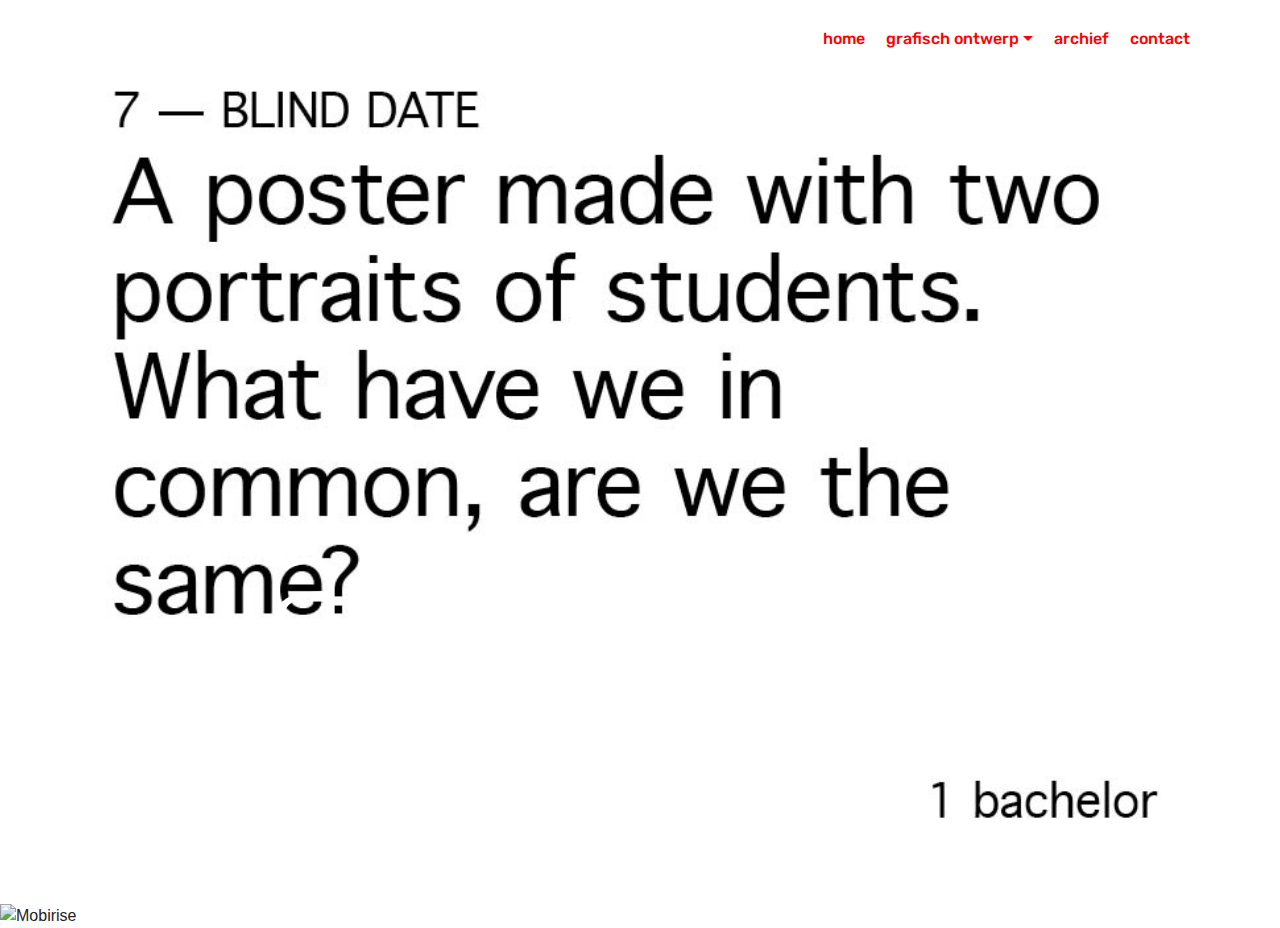
==== commit 1881bc8d: "create github pages" ====
--- a/archief.html
+++ b/archief.html
@@ -6,7 +6,7 @@
   <meta http-equiv="X-UA-Compatible" content="IE=edge">
   <meta name="generator" content="Mobirise v4.8.3, mobirise.com">
   <meta name="viewport" content="width=device-width, initial-scale=1, minimum-scale=1">
-  <link rel="shortcut icon" href="assets/images/logo2.png" type="image/x-icon">
+  <link rel="shortcut icon" href="assets/images/blank.png" type="image/x-icon">
   <meta name="description" content="Website Maker Description">
   <title>ARCHIEF</title>
   <link rel="stylesheet" href="assets/web/assets/mobirise-icons/mobirise-icons.css">
@@ -43,126 +43,47 @@
         </div>
         <div class="collapse navbar-collapse" id="navbarSupportedContent">
             <ul class="navbar-nav nav-dropdown nav-right navbar-nav-top-padding" data-app-modern-menu="true"><li class="nav-item">
-                    <a class="nav-link link text-white display-4" href="index.html">
+                    <a class="nav-link link text-secondary display-4" href="index.html">
                         home</a>
                 </li>
                 <li class="nav-item dropdown">
-                    <a class="nav-link link dropdown-toggle text-white display-4" href="grafischontwerp.html" aria-expanded="false" data-toggle="dropdown-submenu">
-                        grafisch ontwerp</a><div class="dropdown-menu"><a class="dropdown-item text-white display-4" href="publicaties.html" aria-expanded="false">publicaties</a><a class="dropdown-item text-white display-4" href="web.html" aria-expanded="false">web</a><a class="dropdown-item text-white display-4" href="identiteiten.html" aria-expanded="false">identiteiten</a></div>
-                </li><li class="nav-item dropdown"><a class="nav-link link text-white display-4" href="archief.html" aria-expanded="false">
-                        archief</a></li><li class="nav-item"><a class="nav-link link text-white display-4" href="contact.html" aria-expanded="false">
+                    <a class="nav-link link dropdown-toggle text-secondary display-4" href="grafischontwerp.html" aria-expanded="false" data-toggle="dropdown-submenu">
+                        grafisch ontwerp</a><div class="dropdown-menu"><a class="dropdown-item text-secondary display-4" href="publicaties.html" aria-expanded="false">publicaties</a><a class="dropdown-item text-secondary display-4" href="web.html" aria-expanded="false">web</a><a class="dropdown-item text-secondary display-4" href="identiteiten.html" aria-expanded="false">identiteiten</a></div>
+                </li><li class="nav-item dropdown"><a class="nav-link link text-secondary display-4" href="archief.html" aria-expanded="false">
+                        archief</a></li><li class="nav-item"><a class="nav-link link text-secondary display-4" href="contact.html" aria-expanded="false">
                         contact</a></li></ul>
             
         </div>
     </nav>
 </section>
 
-<section class="engine"><a href="https://mobiri.se/e">how to make your own website</a></section><section class="header5 cid-r96DRD7NJL mbr-fullscreen" id="header5-2k">
+<section class="engine"><a href="https://mobiri.se/a">online site builder</a></section><section class="cid-rblx3ZYFF2" id="image2-3t">
 
     
 
-    
-    <div class="container">
-        <div class="row justify-content-center">
-            <div class="mbr-white col-md-10">
-                
-                
-                
-            </div>
+    <figure class="mbr-figure container">
+        <div class="image-block" style="width: 100%;">
+            <img src="assets/images/7.jpg" alt="Mobirise" title="">
+            <figcaption class="mbr-figure-caption mbr-figure-caption-over">
+                <div class="container pb-5 mbr-white align-center mbr-fonts-style display-1">aak knappe websites!
+                </div>
+            </figcaption>
         </div>
-    </div>
-
-    
+    </figure>
 </section>
 
-<section class="header5 cid-r96DRSIAKd mbr-fullscreen" id="header5-2l">
+<section class="cid-rblxaSPfHJ" id="image2-3u">
 
     
 
-    
-    <div class="container">
-        <div class="row justify-content-center">
-            <div class="mbr-white col-md-10">
-                
-                
-                
-            </div>
+    <figure class="mbr-figure">
+        <div class="image-block" style="width: 100%;">
+            <img src="assets/images/indesignransam-def-1.jpg" alt="Mobirise" title="">
+            <figcaption class="mbr-figure-caption mbr-figure-caption-over">
+                <div class="container pb-5 mbr-white align-center mbr-fonts-style display-1"></div>
+            </figcaption>
         </div>
-    </div>
-
-    
-</section>
-
-<section class="header5 cid-r96DSz03ip mbr-fullscreen" id="header5-2m">
-
-    
-
-    
-    <div class="container">
-        <div class="row justify-content-center">
-            <div class="mbr-white col-md-10">
-                
-                
-                
-            </div>
-        </div>
-    </div>
-
-    
-</section>
-
-<section class="header5 cid-r96DSRDZD2 mbr-fullscreen" id="header5-2n">
-
-    
-
-    
-    <div class="container">
-        <div class="row justify-content-center">
-            <div class="mbr-white col-md-10">
-                
-                
-                
-            </div>
-        </div>
-    </div>
-
-    
-</section>
-
-<section class="header5 cid-r96DT7AvHH mbr-fullscreen" id="header5-2o">
-
-    
-
-    
-    <div class="container">
-        <div class="row justify-content-center">
-            <div class="mbr-white col-md-10">
-                
-                
-                
-            </div>
-        </div>
-    </div>
-
-    
-</section>
-
-<section class="header5 cid-r96DTqG5XN mbr-fullscreen" id="header5-2p">
-
-    
-
-    
-    <div class="container">
-        <div class="row justify-content-center">
-            <div class="mbr-white col-md-10">
-                
-                
-                
-            </div>
-        </div>
-    </div>
-
-    
+    </figure>
 </section>
 
 
--- a/assets/mobirise/css/mbr-additional.css
+++ b/assets/mobirise/css/mbr-additional.css
@@ -170,8 +170,8 @@
 }
 .btn-secondary,
 .btn-secondary:active {
-  background-color: #ff3366 !important;
-  border-color: #ff3366 !important;
+  background-color: #ff0000 !important;
+  border-color: #ff0000 !important;
   color: #ffffff !important;
 }
 .btn-secondary:hover,
@@ -179,14 +179,14 @@
 .btn-secondary.focus,
 .btn-secondary.active {
   color: #ffffff !important;
-  background-color: #e50039 !important;
-  border-color: #e50039 !important;
+  background-color: #b30000 !important;
+  border-color: #b30000 !important;
 }
 .btn-secondary.disabled,
 .btn-secondary:disabled {
   color: #ffffff !important;
-  background-color: #e50039 !important;
-  border-color: #e50039 !important;
+  background-color: #b30000 !important;
+  border-color: #b30000 !important;
 }
 .btn-info,
 .btn-info:active {
@@ -334,22 +334,22 @@
 .btn-secondary-outline,
 .btn-secondary-outline:active {
   background: none;
-  border-color: #cc0033;
-  color: #cc0033;
+  border-color: #990000;
+  color: #990000;
 }
 .btn-secondary-outline:hover,
 .btn-secondary-outline:focus,
 .btn-secondary-outline.focus,
 .btn-secondary-outline.active {
   color: #ffffff;
-  background-color: #ff3366;
-  border-color: #ff3366;
+  background-color: #ff0000;
+  border-color: #ff0000;
 }
 .btn-secondary-outline.disabled,
 .btn-secondary-outline:disabled {
   color: #ffffff !important;
-  background-color: #ff3366 !important;
-  border-color: #ff3366 !important;
+  background-color: #ff0000 !important;
+  border-color: #ff0000 !important;
 }
 .btn-info-outline,
 .btn-info-outline:active {
@@ -469,7 +469,7 @@
   color: #149dcc !important;
 }
 .text-secondary {
-  color: #ff3366 !important;
+  color: #ff0000 !important;
 }
 .text-success {
   color: #f7ed4a !important;
@@ -495,7 +495,7 @@
 }
 a.text-secondary:hover,
 a.text-secondary:focus {
-  color: #cc0033 !important;
+  color: #990000 !important;
 }
 a.text-success:hover,
 a.text-success:focus {
@@ -1379,13 +1379,13 @@
   display: none;
 }
 .cid-r5qhoxxZoo .navbar {
-  background: #000000;
+  background: #ffffff;
   transition: none;
   min-height: 77px;
   padding: .5rem 0;
 }
 .cid-r5qhoxxZoo .navbar-dropdown.bg-color.transparent.opened {
-  background: #000000;
+  background: #ffffff;
 }
 .cid-r5qhoxxZoo a {
   font-style: normal;
@@ -1473,7 +1473,7 @@
   padding-bottom: 0;
 }
 .cid-r5qhoxxZoo .dropdown .dropdown-menu {
-  background: #000000;
+  background: #ffffff;
   display: none;
   position: absolute;
   min-width: 5rem;
@@ -1544,7 +1544,7 @@
   width: 30px;
   height: 2px;
   border-right: 5px;
-  background-color: #333333;
+  background-color: #ffffff;
 }
 .cid-r5qhoxxZoo button.navbar-toggler .hamburger span:nth-child(1) {
   top: 0;
@@ -1775,11 +1775,17 @@
 .cid-r5qhoxxZoo .dropdown-item:hover {
   color: #767676 !important;
 }
-.cid-r5TL0fvsug {
-  background-color: #000000;
-}
-.cid-r5TL0fvsug I {
-  color: #232323;
+.cid-rbmESI7l5W {
+  background: #ffffff;
+}
+.cid-rbmESI7l5W .video-block {
+  margin: auto;
+  width: 100% !important;
+}
+@media (max-width: 768px) {
+  .cid-rbmESI7l5W .video-block {
+    width: 100% !important;
+  }
 }
 .cid-r96v3hOBRp {
   padding-top: 0px;
@@ -1843,60 +1849,23 @@
   transition: 0.2s background ease-in-out;
   background: linear-gradient(to left, #554346, #45505b) !important;
 }
-.cid-r96EN0kh7Z {
-  padding-top: 60px;
-  padding-bottom: 60px;
-  background-color: #000000;
-}
-.cid-r96EN0kh7Z .mbr-text,
-.cid-r96EN0kh7Z blockquote {
-  color: #767676;
-}
-.cid-r96EN0kh7Z .mbr-text B {
-  color: #ffffff;
-}
-.cid-r96EN0kh7Z .mbr-text {
-  color: #ffffff;
-  text-align: right;
-}
-.cid-r96EN0kh7Z .mbr-text P {
-  text-align: right;
-}
-.cid-r96EN0kh7Z .mbr-text DIV {
-  text-align: right;
-}
-.cid-r96xJqtcyE {
-  padding-top: 0px;
-  padding-bottom: 60px;
-  background-color: #000000;
-}
-.cid-r96xJqtcyE .mbr-text,
-.cid-r96xJqtcyE blockquote {
-  color: #767676;
-}
-.cid-r96xJqtcyE .mbr-text B {
-  color: #ffffff;
-}
-.cid-r96xJqtcyE .mbr-text {
-  color: #ffffff;
-}
 .cid-r96zb5h272 {
-  padding-top: 0px;
-  padding-bottom: 60px;
-  background-color: #000000;
+  padding-top: 120px;
+  padding-bottom: 0px;
+  background-color: #ffffff;
 }
 .cid-r96zb5h272 .mbr-text,
 .cid-r96zb5h272 blockquote {
   color: #767676;
 }
 .cid-r96zb5h272 .mbr-text P {
-  text-align: right;
-  color: #ffffff;
+  text-align: left;
+  color: #ff0000;
 }
 .cid-r96zD2Wn7v {
   padding-top: 0px;
   padding-bottom: 90px;
-  background-color: #000000;
+  background-color: #ffffff;
 }
 .cid-r96zD2Wn7v .title {
   margin-bottom: 2rem;
@@ -1924,34 +1893,28 @@
   color: #ffffff;
 }
 .cid-r96zD2Wn7v LABEL {
-  color: #ffffff;
-}
-.cid-r96DF4bPqo {
-  background: linear-gradient(45deg, #000000, #000000);
-}
-.cid-r96DFnjrVF {
-  background: linear-gradient(45deg, #000000, #000000);
-}
-.cid-r5qhoxxZoo .navbar {
-  background: #000000;
+  color: #ff0000;
+}
+.cid-rblyiBOckE .navbar {
+  background: #ffffff;
   transition: none;
   min-height: 77px;
   padding: .5rem 0;
 }
-.cid-r5qhoxxZoo .navbar-dropdown.bg-color.transparent.opened {
-  background: #000000;
-}
-.cid-r5qhoxxZoo a {
+.cid-rblyiBOckE .navbar-dropdown.bg-color.transparent.opened {
+  background: #ffffff;
+}
+.cid-rblyiBOckE a {
   font-style: normal;
 }
-.cid-r5qhoxxZoo .nav-item span {
+.cid-rblyiBOckE .nav-item span {
   padding-right: 0.4em;
   line-height: 0.5em;
   vertical-align: text-bottom;
   position: relative;
   text-decoration: none;
 }
-.cid-r5qhoxxZoo .nav-item a {
+.cid-rblyiBOckE .nav-item a {
   display: -webkit-flex;
   align-items: center;
   justify-content: center;
@@ -1960,23 +1923,23 @@
   -webkit-align-items: center;
   -webkit-justify-content: center;
 }
-.cid-r5qhoxxZoo .nav-item:focus,
-.cid-r5qhoxxZoo .nav-link:focus {
+.cid-rblyiBOckE .nav-item:focus,
+.cid-rblyiBOckE .nav-link:focus {
   outline: none;
 }
-.cid-r5qhoxxZoo .btn {
+.cid-rblyiBOckE .btn {
   padding: 0.4rem 1.5rem;
   display: -webkit-inline-flex;
   align-items: center;
   -webkit-align-items: center;
 }
-.cid-r5qhoxxZoo .btn .mbr-iconfont {
+.cid-rblyiBOckE .btn .mbr-iconfont {
   font-size: 1.6rem;
 }
-.cid-r5qhoxxZoo .menu-logo {
+.cid-rblyiBOckE .menu-logo {
   margin-right: auto;
 }
-.cid-r5qhoxxZoo .menu-logo .navbar-brand {
+.cid-rblyiBOckE .menu-logo .navbar-brand {
   display: -webkit-flex;
   margin-left: 5rem;
   padding: 0;
@@ -1985,7 +1948,7 @@
   align-items: center;
   -webkit-align-items: center;
 }
-.cid-r5qhoxxZoo .menu-logo .navbar-brand .navbar-caption-wrap {
+.cid-rblyiBOckE .menu-logo .navbar-brand .navbar-caption-wrap {
   display: -webkit-flex;
   -webkit-align-items: center;
   align-items: center;
@@ -1993,41 +1956,41 @@
   min-width: 7rem;
   margin: .3rem 0;
 }
-.cid-r5qhoxxZoo .menu-logo .navbar-brand .navbar-caption-wrap .navbar-caption {
+.cid-rblyiBOckE .menu-logo .navbar-brand .navbar-caption-wrap .navbar-caption {
   line-height: 1.2rem !important;
   padding-right: 2rem;
 }
-.cid-r5qhoxxZoo .menu-logo .navbar-brand .navbar-logo {
+.cid-rblyiBOckE .menu-logo .navbar-brand .navbar-logo {
   font-size: 4rem;
   transition: font-size 0.25s;
 }
-.cid-r5qhoxxZoo .menu-logo .navbar-brand .navbar-logo img {
+.cid-rblyiBOckE .menu-logo .navbar-brand .navbar-logo img {
   display: -webkit-flex;
 }
-.cid-r5qhoxxZoo .menu-logo .navbar-brand .navbar-logo .mbr-iconfont {
+.cid-rblyiBOckE .menu-logo .navbar-brand .navbar-logo .mbr-iconfont {
   transition: font-size 0.25s;
 }
-.cid-r5qhoxxZoo .navbar-toggleable-sm .navbar-collapse {
+.cid-rblyiBOckE .navbar-toggleable-sm .navbar-collapse {
   justify-content: flex-end;
   -webkit-justify-content: flex-end;
   padding-right: 5rem;
   width: auto;
 }
-.cid-r5qhoxxZoo .navbar-toggleable-sm .navbar-collapse .navbar-nav {
+.cid-rblyiBOckE .navbar-toggleable-sm .navbar-collapse .navbar-nav {
   flex-wrap: wrap;
   -webkit-flex-wrap: wrap;
   padding-left: 0;
 }
-.cid-r5qhoxxZoo .navbar-toggleable-sm .navbar-collapse .navbar-nav .nav-item {
+.cid-rblyiBOckE .navbar-toggleable-sm .navbar-collapse .navbar-nav .nav-item {
   -webkit-align-self: center;
   align-self: center;
 }
-.cid-r5qhoxxZoo .navbar-toggleable-sm .navbar-collapse .navbar-buttons {
+.cid-rblyiBOckE .navbar-toggleable-sm .navbar-collapse .navbar-buttons {
   padding-left: 0;
   padding-bottom: 0;
 }
-.cid-r5qhoxxZoo .dropdown .dropdown-menu {
-  background: #000000;
+.cid-rblyiBOckE .dropdown .dropdown-menu {
+  background: #ffffff;
   display: none;
   position: absolute;
   min-width: 5rem;
@@ -2035,20 +1998,20 @@
   padding-bottom: 1.4rem;
   text-align: left;
 }
-.cid-r5qhoxxZoo .dropdown .dropdown-menu .dropdown-item {
+.cid-rblyiBOckE .dropdown .dropdown-menu .dropdown-item {
   width: auto;
   padding: 0.235em 1.5385em 0.235em 1.5385em !important;
 }
-.cid-r5qhoxxZoo .dropdown .dropdown-menu .dropdown-item::after {
+.cid-rblyiBOckE .dropdown .dropdown-menu .dropdown-item::after {
   right: 0.5rem;
 }
-.cid-r5qhoxxZoo .dropdown .dropdown-menu .dropdown-submenu {
+.cid-rblyiBOckE .dropdown .dropdown-menu .dropdown-submenu {
   margin: 0;
 }
-.cid-r5qhoxxZoo .dropdown.open > .dropdown-menu {
+.cid-rblyiBOckE .dropdown.open > .dropdown-menu {
   display: block;
 }
-.cid-r5qhoxxZoo .navbar-toggleable-sm.opened:after {
+.cid-rblyiBOckE .navbar-toggleable-sm.opened:after {
   position: absolute;
   width: 100vw;
   height: 100vh;
@@ -2060,28 +2023,28 @@
   -webkit-transform: translateY(100%);
   z-index: 1000;
 }
-.cid-r5qhoxxZoo .navbar.navbar-short {
+.cid-rblyiBOckE .navbar.navbar-short {
   min-height: 60px;
   transition: all .2s;
 }
-.cid-r5qhoxxZoo .navbar.navbar-short .navbar-toggler-right {
+.cid-rblyiBOckE .navbar.navbar-short .navbar-toggler-right {
   top: 20px;
 }
-.cid-r5qhoxxZoo .navbar.navbar-short .navbar-logo a {
+.cid-rblyiBOckE .navbar.navbar-short .navbar-logo a {
   font-size: 2.5rem !important;
   line-height: 2.5rem;
   transition: font-size 0.25s;
 }
-.cid-r5qhoxxZoo .navbar.navbar-short .navbar-logo a .mbr-iconfont {
+.cid-rblyiBOckE .navbar.navbar-short .navbar-logo a .mbr-iconfont {
   font-size: 2.5rem !important;
 }
-.cid-r5qhoxxZoo .navbar.navbar-short .navbar-logo a img {
+.cid-rblyiBOckE .navbar.navbar-short .navbar-logo a img {
   height: 3rem !important;
 }
-.cid-r5qhoxxZoo .navbar.navbar-short .navbar-brand {
+.cid-rblyiBOckE .navbar.navbar-short .navbar-brand {
   min-height: 3rem;
 }
-.cid-r5qhoxxZoo button.navbar-toggler {
+.cid-rblyiBOckE button.navbar-toggler {
   width: 31px;
   height: 18px;
   cursor: pointer;
@@ -2089,104 +2052,104 @@
   top: 1.5rem;
   right: 1rem;
 }
-.cid-r5qhoxxZoo button.navbar-toggler:focus {
+.cid-rblyiBOckE button.navbar-toggler:focus {
   outline: none;
 }
-.cid-r5qhoxxZoo button.navbar-toggler .hamburger span {
+.cid-rblyiBOckE button.navbar-toggler .hamburger span {
   position: absolute;
   right: 0;
   width: 30px;
   height: 2px;
   border-right: 5px;
-  background-color: #333333;
-}
-.cid-r5qhoxxZoo button.navbar-toggler .hamburger span:nth-child(1) {
+  background-color: #ffffff;
+}
+.cid-rblyiBOckE button.navbar-toggler .hamburger span:nth-child(1) {
   top: 0;
   transition: all .2s;
 }
-.cid-r5qhoxxZoo button.navbar-toggler .hamburger span:nth-child(2) {
+.cid-rblyiBOckE button.navbar-toggler .hamburger span:nth-child(2) {
   top: 8px;
   transition: all .15s;
 }
-.cid-r5qhoxxZoo button.navbar-toggler .hamburger span:nth-child(3) {
+.cid-rblyiBOckE button.navbar-toggler .hamburger span:nth-child(3) {
   top: 8px;
   transition: all .15s;
 }
-.cid-r5qhoxxZoo button.navbar-toggler .hamburger span:nth-child(4) {
+.cid-rblyiBOckE button.navbar-toggler .hamburger span:nth-child(4) {
   top: 16px;
   transition: all .2s;
 }
-.cid-r5qhoxxZoo nav.opened .hamburger span:nth-child(1) {
+.cid-rblyiBOckE nav.opened .hamburger span:nth-child(1) {
   top: 8px;
   width: 0;
   opacity: 0;
   right: 50%;
   transition: all .2s;
 }
-.cid-r5qhoxxZoo nav.opened .hamburger span:nth-child(2) {
+.cid-rblyiBOckE nav.opened .hamburger span:nth-child(2) {
   -webkit-transform: rotate(45deg);
   transform: rotate(45deg);
   transition: all .25s;
 }
-.cid-r5qhoxxZoo nav.opened .hamburger span:nth-child(3) {
+.cid-rblyiBOckE nav.opened .hamburger span:nth-child(3) {
   -webkit-transform: rotate(-45deg);
   transform: rotate(-45deg);
   transition: all .25s;
 }
-.cid-r5qhoxxZoo nav.opened .hamburger span:nth-child(4) {
+.cid-rblyiBOckE nav.opened .hamburger span:nth-child(4) {
   top: 8px;
   width: 0;
   opacity: 0;
   right: 50%;
   transition: all .2s;
 }
-.cid-r5qhoxxZoo .collapsed.navbar-expand {
+.cid-rblyiBOckE .collapsed.navbar-expand {
   flex-direction: column;
   -webkit-flex-direction: column;
 }
-.cid-r5qhoxxZoo .collapsed .btn {
+.cid-rblyiBOckE .collapsed .btn {
   display: -webkit-flex;
 }
-.cid-r5qhoxxZoo .collapsed .navbar-collapse {
+.cid-rblyiBOckE .collapsed .navbar-collapse {
   display: none !important;
   padding-right: 0 !important;
 }
-.cid-r5qhoxxZoo .collapsed .navbar-collapse.collapsing,
-.cid-r5qhoxxZoo .collapsed .navbar-collapse.show {
+.cid-rblyiBOckE .collapsed .navbar-collapse.collapsing,
+.cid-rblyiBOckE .collapsed .navbar-collapse.show {
   display: block !important;
 }
-.cid-r5qhoxxZoo .collapsed .navbar-collapse.collapsing .navbar-nav,
-.cid-r5qhoxxZoo .collapsed .navbar-collapse.show .navbar-nav {
+.cid-rblyiBOckE .collapsed .navbar-collapse.collapsing .navbar-nav,
+.cid-rblyiBOckE .collapsed .navbar-collapse.show .navbar-nav {
   display: block;
   text-align: center;
 }
-.cid-r5qhoxxZoo .collapsed .navbar-collapse.collapsing .navbar-nav .nav-item,
-.cid-r5qhoxxZoo .collapsed .navbar-collapse.show .navbar-nav .nav-item {
+.cid-rblyiBOckE .collapsed .navbar-collapse.collapsing .navbar-nav .nav-item,
+.cid-rblyiBOckE .collapsed .navbar-collapse.show .navbar-nav .nav-item {
   clear: both;
 }
-.cid-r5qhoxxZoo .collapsed .navbar-collapse.collapsing .navbar-nav .nav-item:last-child,
-.cid-r5qhoxxZoo .collapsed .navbar-collapse.show .navbar-nav .nav-item:last-child {
+.cid-rblyiBOckE .collapsed .navbar-collapse.collapsing .navbar-nav .nav-item:last-child,
+.cid-rblyiBOckE .collapsed .navbar-collapse.show .navbar-nav .nav-item:last-child {
   margin-bottom: 1rem;
 }
-.cid-r5qhoxxZoo .collapsed .navbar-collapse.collapsing .navbar-buttons,
-.cid-r5qhoxxZoo .collapsed .navbar-collapse.show .navbar-buttons {
+.cid-rblyiBOckE .collapsed .navbar-collapse.collapsing .navbar-buttons,
+.cid-rblyiBOckE .collapsed .navbar-collapse.show .navbar-buttons {
   text-align: center;
 }
-.cid-r5qhoxxZoo .collapsed .navbar-collapse.collapsing .navbar-buttons:last-child,
-.cid-r5qhoxxZoo .collapsed .navbar-collapse.show .navbar-buttons:last-child {
+.cid-rblyiBOckE .collapsed .navbar-collapse.collapsing .navbar-buttons:last-child,
+.cid-rblyiBOckE .collapsed .navbar-collapse.show .navbar-buttons:last-child {
   margin-bottom: 1rem;
 }
-.cid-r5qhoxxZoo .collapsed button.navbar-toggler {
+.cid-rblyiBOckE .collapsed button.navbar-toggler {
   display: block;
 }
-.cid-r5qhoxxZoo .collapsed .navbar-brand {
+.cid-rblyiBOckE .collapsed .navbar-brand {
   margin-left: 1rem !important;
 }
-.cid-r5qhoxxZoo .collapsed .navbar-toggleable-sm {
+.cid-rblyiBOckE .collapsed .navbar-toggleable-sm {
   flex-direction: column;
   -webkit-flex-direction: column;
 }
-.cid-r5qhoxxZoo .collapsed .dropdown .dropdown-menu {
+.cid-rblyiBOckE .collapsed .dropdown .dropdown-menu {
   width: 100%;
   text-align: center;
   position: relative;
@@ -2198,19 +2161,19 @@
   transition-duration: .5s;
   transition-property: opacity,padding,height;
 }
-.cid-r5qhoxxZoo .collapsed .dropdown.open > .dropdown-menu {
+.cid-rblyiBOckE .collapsed .dropdown.open > .dropdown-menu {
   position: relative;
   opacity: 1;
   height: auto;
   padding: 1.4rem 0;
   visibility: visible;
 }
-.cid-r5qhoxxZoo .collapsed .dropdown .dropdown-submenu {
+.cid-rblyiBOckE .collapsed .dropdown .dropdown-submenu {
   left: 0;
   text-align: center;
   width: 100%;
 }
-.cid-r5qhoxxZoo .collapsed .dropdown .dropdown-toggle[data-toggle="dropdown-submenu"]::after {
+.cid-rblyiBOckE .collapsed .dropdown .dropdown-toggle[data-toggle="dropdown-submenu"]::after {
   margin-top: 0;
   position: inherit;
   right: 0;
@@ -2226,56 +2189,56 @@
   border-left: .30em solid transparent;
 }
 @media (max-width: 991px) {
-  .cid-r5qhoxxZoo.navbar-expand {
+  .cid-rblyiBOckE.navbar-expand {
     flex-direction: column;
     -webkit-flex-direction: column;
   }
-  .cid-r5qhoxxZoo img {
+  .cid-rblyiBOckE img {
     height: 3.8rem !important;
   }
-  .cid-r5qhoxxZoo .btn {
+  .cid-rblyiBOckE .btn {
     display: -webkit-flex;
   }
-  .cid-r5qhoxxZoo button.navbar-toggler {
+  .cid-rblyiBOckE button.navbar-toggler {
     display: block;
   }
-  .cid-r5qhoxxZoo .navbar-brand {
+  .cid-rblyiBOckE .navbar-brand {
     margin-left: 1rem !important;
   }
-  .cid-r5qhoxxZoo .navbar-toggleable-sm {
+  .cid-rblyiBOckE .navbar-toggleable-sm {
     flex-direction: column;
     -webkit-flex-direction: column;
   }
-  .cid-r5qhoxxZoo .navbar-collapse {
+  .cid-rblyiBOckE .navbar-collapse {
     display: none !important;
     padding-right: 0 !important;
   }
-  .cid-r5qhoxxZoo .navbar-collapse.collapsing,
-  .cid-r5qhoxxZoo .navbar-collapse.show {
+  .cid-rblyiBOckE .navbar-collapse.collapsing,
+  .cid-rblyiBOckE .navbar-collapse.show {
     display: block !important;
   }
-  .cid-r5qhoxxZoo .navbar-collapse.collapsing .navbar-nav,
-  .cid-r5qhoxxZoo .navbar-collapse.show .navbar-nav {
+  .cid-rblyiBOckE .navbar-collapse.collapsing .navbar-nav,
+  .cid-rblyiBOckE .navbar-collapse.show .navbar-nav {
     display: block;
     text-align: center;
   }
-  .cid-r5qhoxxZoo .navbar-collapse.collapsing .navbar-nav .nav-item,
-  .cid-r5qhoxxZoo .navbar-collapse.show .navbar-nav .nav-item {
+  .cid-rblyiBOckE .navbar-collapse.collapsing .navbar-nav .nav-item,
+  .cid-rblyiBOckE .navbar-collapse.show .navbar-nav .nav-item {
     clear: both;
   }
-  .cid-r5qhoxxZoo .navbar-collapse.collapsing .navbar-nav .nav-item:last-child,
-  .cid-r5qhoxxZoo .navbar-collapse.show .navbar-nav .nav-item:last-child {
+  .cid-rblyiBOckE .navbar-collapse.collapsing .navbar-nav .nav-item:last-child,
+  .cid-rblyiBOckE .navbar-collapse.show .navbar-nav .nav-item:last-child {
     margin-bottom: 1rem;
   }
-  .cid-r5qhoxxZoo .navbar-collapse.collapsing .navbar-buttons,
-  .cid-r5qhoxxZoo .navbar-collapse.show .navbar-buttons {
+  .cid-rblyiBOckE .navbar-collapse.collapsing .navbar-buttons,
+  .cid-rblyiBOckE .navbar-collapse.show .navbar-buttons {
     text-align: center;
   }
-  .cid-r5qhoxxZoo .navbar-collapse.collapsing .navbar-buttons:last-child,
-  .cid-r5qhoxxZoo .navbar-collapse.show .navbar-buttons:last-child {
+  .cid-rblyiBOckE .navbar-collapse.collapsing .navbar-buttons:last-child,
+  .cid-rblyiBOckE .navbar-collapse.show .navbar-buttons:last-child {
     margin-bottom: 1rem;
   }
-  .cid-r5qhoxxZoo .dropdown .dropdown-menu {
+  .cid-rblyiBOckE .dropdown .dropdown-menu {
     width: 100%;
     text-align: center;
     position: relative;
@@ -2287,19 +2250,19 @@
     transition-duration: .5s;
     transition-property: opacity,padding,height;
   }
-  .cid-r5qhoxxZoo .dropdown.open > .dropdown-menu {
+  .cid-rblyiBOckE .dropdown.open > .dropdown-menu {
     position: relative;
     opacity: 1;
     height: auto;
     padding: 1.4rem 0;
     visibility: visible;
   }
-  .cid-r5qhoxxZoo .dropdown .dropdown-submenu {
+  .cid-rblyiBOckE .dropdown .dropdown-submenu {
     left: 0;
     text-align: center;
     width: 100%;
   }
-  .cid-r5qhoxxZoo .dropdown .dropdown-toggle[data-toggle="dropdown-submenu"]::after {
+  .cid-rblyiBOckE .dropdown .dropdown-toggle[data-toggle="dropdown-submenu"]::after {
     margin-top: 0;
     position: inherit;
     right: 0;
@@ -2316,301 +2279,497 @@
   }
 }
 @media (min-width: 767px) {
-  .cid-r5qhoxxZoo .menu-logo {
+  .cid-rblyiBOckE .menu-logo {
     flex-shrink: 0;
     -webkit-flex-shrink: 0;
   }
 }
-.cid-r5qhoxxZoo .navbar-collapse {
+.cid-rblyiBOckE .navbar-collapse {
   flex-basis: auto;
   -webkit-flex-basis: auto;
 }
-.cid-r5qhoxxZoo .nav-link:hover,
-.cid-r5qhoxxZoo .dropdown-item:hover {
+.cid-rblyiBOckE .nav-link:hover,
+.cid-rblyiBOckE .dropdown-item:hover {
   color: #767676 !important;
 }
-.cid-r5TPRMDwkl {
-  padding-top: 120px;
-  padding-bottom: 0px;
-  background-color: #000000;
-}
-.cid-r5TPRMDwkl .mbr-section-subtitle {
-  color: #ffffff;
-}
-.cid-r5TPTfKtw2 {
+.cid-rbifpWdI5q {
   background: #ffffff;
-}
-.cid-r5TPTfKtw2 .image-block {
+  padding-top: 60px;
+  padding-bottom: 60px;
+}
+.cid-rbifpWdI5q .image-block {
+  margin: auto;
+}
+.cid-rbifpWdI5q .mbr-figure {
+  margin: 0 auto;
+}
+.cid-rbifpWdI5q figcaption {
+  position: relative;
+}
+.cid-rbifpWdI5q figcaption div {
+  position: absolute;
+  bottom: 0;
+  width: 100%;
+}
+@media (max-width: 768px) {
+  .cid-rbifpWdI5q .image-block {
+    width: 100% !important;
+  }
+}
+.cid-rbihS2uMbL {
+  background: #ffffff;
+}
+.cid-rbihS2uMbL .image-block {
   margin: auto;
   width: 100% !important;
 }
-.cid-r5TPTfKtw2 .mbr-figure {
+.cid-rbihS2uMbL .mbr-figure {
   margin: 0 auto;
 }
-.cid-r5TPTfKtw2 figcaption {
+.cid-rbihS2uMbL figcaption {
   position: relative;
 }
-.cid-r5TPTfKtw2 figcaption div {
+.cid-rbihS2uMbL figcaption div {
   position: absolute;
   bottom: 0;
   width: 100%;
 }
 @media (max-width: 768px) {
-  .cid-r5TPTfKtw2 .image-block {
+  .cid-rbihS2uMbL .image-block {
     width: 100% !important;
   }
 }
-.cid-r5UKgOMlcY {
+.cid-r5USVwq4L9 {
   background: #ffffff;
 }
-.cid-r5UKgOMlcY .image-block {
+.cid-r5USVwq4L9 .image-block {
   margin: auto;
   width: 100% !important;
 }
-.cid-r5UKgOMlcY .mbr-figure {
+.cid-r5USVwq4L9 .mbr-figure {
   margin: 0 auto;
 }
-.cid-r5UKgOMlcY figcaption {
+.cid-r5USVwq4L9 figcaption {
   position: relative;
 }
-.cid-r5UKgOMlcY figcaption div {
+.cid-r5USVwq4L9 figcaption div {
   position: absolute;
   bottom: 0;
   width: 100%;
 }
 @media (max-width: 768px) {
-  .cid-r5UKgOMlcY .image-block {
+  .cid-r5USVwq4L9 .image-block {
     width: 100% !important;
   }
 }
-.cid-r5UKhn8wJI {
+.cid-r5USVwBzHq {
   background: #ffffff;
 }
-.cid-r5UKhn8wJI .image-block {
+.cid-r5USVwBzHq .image-block {
   margin: auto;
   width: 100% !important;
 }
-.cid-r5UKhn8wJI .mbr-figure {
+.cid-r5USVwBzHq .mbr-figure {
   margin: 0 auto;
 }
-.cid-r5UKhn8wJI figcaption {
+.cid-r5USVwBzHq figcaption {
   position: relative;
 }
-.cid-r5UKhn8wJI figcaption div {
+.cid-r5USVwBzHq figcaption div {
   position: absolute;
   bottom: 0;
   width: 100%;
 }
 @media (max-width: 768px) {
-  .cid-r5UKhn8wJI .image-block {
+  .cid-r5USVwBzHq .image-block {
     width: 100% !important;
   }
 }
-.cid-ra1PxVonlj {
-  padding-top: 120px;
-  padding-bottom: 15px;
-  background-color: #000000;
-}
-.cid-ra1PxVonlj .mbr-section-subtitle {
-  color: #ffffff;
-}
-.cid-ra1PufMxDb {
+.cid-rbihpNzklC {
   background: #ffffff;
-}
-.cid-ra1PufMxDb .image-block {
+  padding-top: 60px;
+  padding-bottom: 60px;
+}
+.cid-rbihpNzklC .image-block {
+  margin: auto;
+}
+.cid-rbihpNzklC .mbr-figure {
+  margin: 0 auto;
+}
+.cid-rbihpNzklC figcaption {
+  position: relative;
+}
+.cid-rbihpNzklC figcaption div {
+  position: absolute;
+  bottom: 0;
+  width: 100%;
+}
+@media (max-width: 768px) {
+  .cid-rbihpNzklC .image-block {
+    width: 100% !important;
+  }
+}
+.cid-rbii7Yzs9g {
+  background: #ffffff;
+}
+.cid-rbii7Yzs9g .image-block {
   margin: auto;
   width: 100% !important;
 }
-.cid-ra1PufMxDb .mbr-figure {
+.cid-rbii7Yzs9g .mbr-figure {
   margin: 0 auto;
 }
-.cid-ra1PufMxDb figcaption {
+.cid-rbii7Yzs9g figcaption {
   position: relative;
 }
-.cid-ra1PufMxDb figcaption div {
+.cid-rbii7Yzs9g figcaption div {
   position: absolute;
   bottom: 0;
   width: 100%;
 }
 @media (max-width: 768px) {
-  .cid-ra1PufMxDb .image-block {
+  .cid-rbii7Yzs9g .image-block {
     width: 100% !important;
   }
 }
-.cid-r5UKBZNoxi {
-  padding-top: 120px;
-  padding-bottom: 15px;
-  background-color: #000000;
-}
-.cid-r5UKBZNoxi .mbr-section-subtitle {
-  color: #ffffff;
-}
-.cid-r5UKNSOyxt {
+.cid-rbii2BL0et {
   background: #ffffff;
-}
-.cid-r5UKNSOyxt .image-block {
+  padding-top: 60px;
+  padding-bottom: 60px;
+}
+.cid-rbii2BL0et .image-block {
+  margin: auto;
+}
+.cid-rbii2BL0et .mbr-figure {
+  margin: 0 auto;
+}
+.cid-rbii2BL0et figcaption {
+  position: relative;
+}
+.cid-rbii2BL0et figcaption div {
+  position: absolute;
+  bottom: 0;
+  width: 100%;
+}
+@media (max-width: 768px) {
+  .cid-rbii2BL0et .image-block {
+    width: 100% !important;
+  }
+}
+.cid-rbil9cMvQo {
+  background: #ffffff;
+}
+.cid-rbil9cMvQo .image-block {
   margin: auto;
   width: 100% !important;
 }
-.cid-r5UKNSOyxt .mbr-figure {
+.cid-rbil9cMvQo .mbr-figure {
   margin: 0 auto;
 }
-.cid-r5UKNSOyxt figcaption {
+.cid-rbil9cMvQo figcaption {
   position: relative;
 }
-.cid-r5UKNSOyxt figcaption div {
+.cid-rbil9cMvQo figcaption div {
   position: absolute;
   bottom: 0;
   width: 100%;
 }
 @media (max-width: 768px) {
-  .cid-r5UKNSOyxt .image-block {
+  .cid-rbil9cMvQo .image-block {
     width: 100% !important;
   }
 }
-.cid-r5ULgFXdRe {
-  padding-top: 120px;
-  padding-bottom: 0px;
-  background-color: #000000;
-}
-.cid-r5ULgFXdRe .mbr-section-subtitle {
-  color: #ffffff;
-}
-.cid-r5ULrBXzmw {
+.cid-rbijsrmfU8 {
   background: #ffffff;
-}
-.cid-r5ULrBXzmw .image-block {
+  padding-top: 60px;
+  padding-bottom: 60px;
+}
+.cid-rbijsrmfU8 .image-block {
+  margin: auto;
+}
+.cid-rbijsrmfU8 .mbr-figure {
+  margin: 0 auto;
+}
+.cid-rbijsrmfU8 figcaption {
+  position: relative;
+}
+.cid-rbijsrmfU8 figcaption div {
+  position: absolute;
+  bottom: 0;
+  width: 100%;
+}
+@media (max-width: 768px) {
+  .cid-rbijsrmfU8 .image-block {
+    width: 100% !important;
+  }
+}
+.cid-rbiknG078j {
+  background: #ffffff;
+}
+.cid-rbiknG078j .image-block {
   margin: auto;
   width: 100% !important;
 }
-.cid-r5ULrBXzmw .mbr-figure {
+.cid-rbiknG078j .mbr-figure {
   margin: 0 auto;
 }
-.cid-r5ULrBXzmw figcaption {
+.cid-rbiknG078j figcaption {
   position: relative;
 }
-.cid-r5ULrBXzmw figcaption div {
+.cid-rbiknG078j figcaption div {
   position: absolute;
   bottom: 0;
   width: 100%;
 }
 @media (max-width: 768px) {
-  .cid-r5ULrBXzmw .image-block {
+  .cid-rbiknG078j .image-block {
     width: 100% !important;
   }
 }
-.cid-r5ULs4yAGr {
+.cid-rbikvu8MSa {
   background: #ffffff;
 }
-.cid-r5ULs4yAGr .image-block {
+.cid-rbikvu8MSa .image-block {
   margin: auto;
   width: 100% !important;
 }
-.cid-r5ULs4yAGr .mbr-figure {
+.cid-rbikvu8MSa .mbr-figure {
   margin: 0 auto;
 }
-.cid-r5ULs4yAGr figcaption {
+.cid-rbikvu8MSa figcaption {
   position: relative;
 }
-.cid-r5ULs4yAGr figcaption div {
+.cid-rbikvu8MSa figcaption div {
   position: absolute;
   bottom: 0;
   width: 100%;
 }
 @media (max-width: 768px) {
-  .cid-r5ULs4yAGr .image-block {
+  .cid-rbikvu8MSa .image-block {
     width: 100% !important;
   }
 }
-.cid-r5ULsWCzut {
+.cid-rbikCHnfiE {
   background: #ffffff;
 }
-.cid-r5ULsWCzut .image-block {
+.cid-rbikCHnfiE .image-block {
   margin: auto;
   width: 100% !important;
 }
-.cid-r5ULsWCzut .mbr-figure {
+.cid-rbikCHnfiE .mbr-figure {
   margin: 0 auto;
 }
-.cid-r5ULsWCzut figcaption {
+.cid-rbikCHnfiE figcaption {
   position: relative;
 }
-.cid-r5ULsWCzut figcaption div {
+.cid-rbikCHnfiE figcaption div {
   position: absolute;
   bottom: 0;
   width: 100%;
 }
 @media (max-width: 768px) {
-  .cid-r5ULsWCzut .image-block {
+  .cid-rbikCHnfiE .image-block {
     width: 100% !important;
   }
 }
-.cid-r5ULszec0D {
+.cid-rbikLQIfFT {
   background: #ffffff;
 }
-.cid-r5ULszec0D .image-block {
+.cid-rbikLQIfFT .image-block {
   margin: auto;
   width: 100% !important;
 }
-.cid-r5ULszec0D .mbr-figure {
+.cid-rbikLQIfFT .mbr-figure {
   margin: 0 auto;
 }
-.cid-r5ULszec0D figcaption {
+.cid-rbikLQIfFT figcaption {
   position: relative;
 }
-.cid-r5ULszec0D figcaption div {
+.cid-rbikLQIfFT figcaption div {
   position: absolute;
   bottom: 0;
   width: 100%;
 }
 @media (max-width: 768px) {
-  .cid-r5ULszec0D .image-block {
+  .cid-rbikLQIfFT .image-block {
     width: 100% !important;
   }
 }
-.cid-r5UKMZ0lqc {
+.cid-rbikZXKvQN {
   background: #ffffff;
 }
-.cid-r5UKMZ0lqc .image-block {
+.cid-rbikZXKvQN .image-block {
   margin: auto;
   width: 100% !important;
 }
-.cid-r5UKMZ0lqc .mbr-figure {
+.cid-rbikZXKvQN .mbr-figure {
   margin: 0 auto;
 }
-.cid-r5UKMZ0lqc figcaption {
+.cid-rbikZXKvQN figcaption {
   position: relative;
 }
-.cid-r5UKMZ0lqc figcaption div {
+.cid-rbikZXKvQN figcaption div {
   position: absolute;
   bottom: 0;
   width: 100%;
 }
 @media (max-width: 768px) {
-  .cid-r5UKMZ0lqc .image-block {
+  .cid-rbikZXKvQN .image-block {
     width: 100% !important;
   }
 }
-.cid-r5USVvQWus .navbar {
-  background: #000000;
+.cid-rblwhxVyYR {
+  background: #ffffff;
+  padding-top: 60px;
+  padding-bottom: 60px;
+}
+.cid-rblwhxVyYR .image-block {
+  margin: auto;
+}
+.cid-rblwhxVyYR .mbr-figure {
+  margin: 0 auto;
+}
+.cid-rblwhxVyYR figcaption {
+  position: relative;
+}
+.cid-rblwhxVyYR figcaption div {
+  position: absolute;
+  bottom: 0;
+  width: 100%;
+}
+@media (max-width: 768px) {
+  .cid-rblwhxVyYR .image-block {
+    width: 100% !important;
+  }
+}
+.cid-rblwmJ7EqX {
+  background: #ffffff;
+}
+.cid-rblwmJ7EqX .image-block {
+  margin: auto;
+  width: 100% !important;
+}
+.cid-rblwmJ7EqX .mbr-figure {
+  margin: 0 auto;
+}
+.cid-rblwmJ7EqX figcaption {
+  position: relative;
+}
+.cid-rblwmJ7EqX figcaption div {
+  position: absolute;
+  bottom: 0;
+  width: 100%;
+}
+@media (max-width: 768px) {
+  .cid-rblwmJ7EqX .image-block {
+    width: 100% !important;
+  }
+}
+.cid-rblwoojZCr {
+  padding-top: 0px;
+  padding-bottom: 0px;
+  background-color: #ffffff;
+}
+.cid-rblwoojZCr .mbr-slider .carousel-control {
+  background: #1b1b1b;
+}
+.cid-rblwoojZCr .mbr-slider .carousel-control-prev {
+  left: 0;
+  margin-left: 2.5rem;
+}
+.cid-rblwoojZCr .mbr-slider .carousel-control-next {
+  right: 0;
+  margin-right: 2.5rem;
+}
+.cid-rblwoojZCr .mbr-slider .modal-body .close {
+  background: #1b1b1b;
+}
+.cid-rblwoojZCr .mbr-gallery-item > div::before {
+  content: '';
+  position: absolute;
+  left: 0;
+  top: 0;
+  width: 100%;
+  height: 100%;
+  background: #554346;
+  opacity: 0;
+  -webkit-transition: 0.2s opacity ease-in-out;
+  transition: 0.2s opacity ease-in-out;
+  background: linear-gradient(to left, #554346, #45505b) !important;
+}
+.cid-rblwoojZCr .mbr-gallery-item > div:hover .mbr-gallery-title::before {
+  background: transparent !important;
+}
+.cid-rblwoojZCr .mbr-gallery-item > div:hover:before {
+  opacity: 0.7 !important;
+}
+.cid-rblwoojZCr .mbr-gallery-title {
+  font-size: .9em;
+  position: absolute;
+  display: block;
+  width: 100%;
+  bottom: 0;
+  padding: 1rem;
+  color: #fff;
+  z-index: 2;
+}
+.cid-rblwoojZCr .mbr-gallery-title:before {
+  content: " ";
+  width: 100%;
+  height: 100%;
+  top: 0;
+  left: 0;
+  z-index: -1;
+  position: absolute;
+  background: #554346 !important;
+  opacity: 0.7;
+  -webkit-transition: 0.2s background ease-in-out;
+  transition: 0.2s background ease-in-out;
+  background: linear-gradient(to left, #554346, #45505b) !important;
+}
+.cid-rblwTCV4zU {
+  background: #ffffff;
+}
+.cid-rblwTCV4zU .image-block {
+  margin: auto;
+  width: 100% !important;
+}
+.cid-rblwTCV4zU .mbr-figure {
+  margin: 0 auto;
+}
+.cid-rblwTCV4zU figcaption {
+  position: relative;
+}
+.cid-rblwTCV4zU figcaption div {
+  position: absolute;
+  bottom: 0;
+  width: 100%;
+}
+@media (max-width: 768px) {
+  .cid-rblwTCV4zU .image-block {
+    width: 100% !important;
+  }
+}
+.cid-r5USUZuFBc .navbar {
+  background: #ffffff;
   transition: none;
   min-height: 77px;
   padding: .5rem 0;
 }
-.cid-r5USVvQWus .navbar-dropdown.bg-color.transparent.opened {
-  background: #000000;
-}
-.cid-r5USVvQWus a {
+.cid-r5USUZuFBc .navbar-dropdown.bg-color.transparent.opened {
+  background: #ffffff;
+}
+.cid-r5USUZuFBc a {
   font-style: normal;
 }
-.cid-r5USVvQWus .nav-item span {
+.cid-r5USUZuFBc .nav-item span {
   padding-right: 0.4em;
   line-height: 0.5em;
   vertical-align: text-bottom;
   position: relative;
   text-decoration: none;
 }
-.cid-r5USVvQWus .nav-item a {
+.cid-r5USUZuFBc .nav-item a {
   display: -webkit-flex;
   align-items: center;
   justify-content: center;
@@ -2619,23 +2778,23 @@
   -webkit-align-items: center;
   -webkit-justify-content: center;
 }
-.cid-r5USVvQWus .nav-item:focus,
-.cid-r5USVvQWus .nav-link:focus {
+.cid-r5USUZuFBc .nav-item:focus,
+.cid-r5USUZuFBc .nav-link:focus {
   outline: none;
 }
-.cid-r5USVvQWus .btn {
+.cid-r5USUZuFBc .btn {
   padding: 0.4rem 1.5rem;
   display: -webkit-inline-flex;
   align-items: center;
   -webkit-align-items: center;
 }
-.cid-r5USVvQWus .btn .mbr-iconfont {
+.cid-r5USUZuFBc .btn .mbr-iconfont {
   font-size: 1.6rem;
 }
-.cid-r5USVvQWus .menu-logo {
+.cid-r5USUZuFBc .menu-logo {
   margin-right: auto;
 }
-.cid-r5USVvQWus .menu-logo .navbar-brand {
+.cid-r5USUZuFBc .menu-logo .navbar-brand {
   display: -webkit-flex;
   margin-left: 5rem;
   padding: 0;
@@ -2644,7 +2803,7 @@
   align-items: center;
   -webkit-align-items: center;
 }
-.cid-r5USVvQWus .menu-logo .navbar-brand .navbar-caption-wrap {
+.cid-r5USUZuFBc .menu-logo .navbar-brand .navbar-caption-wrap {
   display: -webkit-flex;
   -webkit-align-items: center;
   align-items: center;
@@ -2652,41 +2811,41 @@
   min-width: 7rem;
   margin: .3rem 0;
 }
-.cid-r5USVvQWus .menu-logo .navbar-brand .navbar-caption-wrap .navbar-caption {
+.cid-r5USUZuFBc .menu-logo .navbar-brand .navbar-caption-wrap .navbar-caption {
   line-height: 1.2rem !important;
   padding-right: 2rem;
 }
-.cid-r5USVvQWus .menu-logo .navbar-brand .navbar-logo {
+.cid-r5USUZuFBc .menu-logo .navbar-brand .navbar-logo {
   font-size: 4rem;
   transition: font-size 0.25s;
 }
-.cid-r5USVvQWus .menu-logo .navbar-brand .navbar-logo img {
+.cid-r5USUZuFBc .menu-logo .navbar-brand .navbar-logo img {
   display: -webkit-flex;
 }
-.cid-r5USVvQWus .menu-logo .navbar-brand .navbar-logo .mbr-iconfont {
+.cid-r5USUZuFBc .menu-logo .navbar-brand .navbar-logo .mbr-iconfont {
   transition: font-size 0.25s;
 }
-.cid-r5USVvQWus .navbar-toggleable-sm .navbar-collapse {
+.cid-r5USUZuFBc .navbar-toggleable-sm .navbar-collapse {
   justify-content: flex-end;
   -webkit-justify-content: flex-end;
   padding-right: 5rem;
   width: auto;
 }
-.cid-r5USVvQWus .navbar-toggleable-sm .navbar-collapse .navbar-nav {
+.cid-r5USUZuFBc .navbar-toggleable-sm .navbar-collapse .navbar-nav {
   flex-wrap: wrap;
   -webkit-flex-wrap: wrap;
   padding-left: 0;
 }
-.cid-r5USVvQWus .navbar-toggleable-sm .navbar-collapse .navbar-nav .nav-item {
+.cid-r5USUZuFBc .navbar-toggleable-sm .navbar-collapse .navbar-nav .nav-item {
   -webkit-align-self: center;
   align-self: center;
 }
-.cid-r5USVvQWus .navbar-toggleable-sm .navbar-collapse .navbar-buttons {
+.cid-r5USUZuFBc .navbar-toggleable-sm .navbar-collapse .navbar-buttons {
   padding-left: 0;
   padding-bottom: 0;
 }
-.cid-r5USVvQWus .dropdown .dropdown-menu {
-  background: #000000;
+.cid-r5USUZuFBc .dropdown .dropdown-menu {
+  background: #ffffff;
   display: none;
   position: absolute;
   min-width: 5rem;
@@ -2694,20 +2853,20 @@
   padding-bottom: 1.4rem;
   text-align: left;
 }
-.cid-r5USVvQWus .dropdown .dropdown-menu .dropdown-item {
+.cid-r5USUZuFBc .dropdown .dropdown-menu .dropdown-item {
   width: auto;
   padding: 0.235em 1.5385em 0.235em 1.5385em !important;
 }
-.cid-r5USVvQWus .dropdown .dropdown-menu .dropdown-item::after {
+.cid-r5USUZuFBc .dropdown .dropdown-menu .dropdown-item::after {
   right: 0.5rem;
 }
-.cid-r5USVvQWus .dropdown .dropdown-menu .dropdown-submenu {
+.cid-r5USUZuFBc .dropdown .dropdown-menu .dropdown-submenu {
   margin: 0;
 }
-.cid-r5USVvQWus .dropdown.open > .dropdown-menu {
+.cid-r5USUZuFBc .dropdown.open > .dropdown-menu {
   display: block;
 }
-.cid-r5USVvQWus .navbar-toggleable-sm.opened:after {
+.cid-r5USUZuFBc .navbar-toggleable-sm.opened:after {
   position: absolute;
   width: 100vw;
   height: 100vh;
@@ -2719,737 +2878,6 @@
   -webkit-transform: translateY(100%);
   z-index: 1000;
 }
-.cid-r5USVvQWus .navbar.navbar-short {
-  min-height: 60px;
-  transition: all .2s;
-}
-.cid-r5USVvQWus .navbar.navbar-short .navbar-toggler-right {
-  top: 20px;
-}
-.cid-r5USVvQWus .navbar.navbar-short .navbar-logo a {
-  font-size: 2.5rem !important;
-  line-height: 2.5rem;
-  transition: font-size 0.25s;
-}
-.cid-r5USVvQWus .navbar.navbar-short .navbar-logo a .mbr-iconfont {
-  font-size: 2.5rem !important;
-}
-.cid-r5USVvQWus .navbar.navbar-short .navbar-logo a img {
-  height: 3rem !important;
-}
-.cid-r5USVvQWus .navbar.navbar-short .navbar-brand {
-  min-height: 3rem;
-}
-.cid-r5USVvQWus button.navbar-toggler {
-  width: 31px;
-  height: 18px;
-  cursor: pointer;
-  transition: all .2s;
-  top: 1.5rem;
-  right: 1rem;
-}
-.cid-r5USVvQWus button.navbar-toggler:focus {
-  outline: none;
-}
-.cid-r5USVvQWus button.navbar-toggler .hamburger span {
-  position: absolute;
-  right: 0;
-  width: 30px;
-  height: 2px;
-  border-right: 5px;
-  background-color: #333333;
-}
-.cid-r5USVvQWus button.navbar-toggler .hamburger span:nth-child(1) {
-  top: 0;
-  transition: all .2s;
-}
-.cid-r5USVvQWus button.navbar-toggler .hamburger span:nth-child(2) {
-  top: 8px;
-  transition: all .15s;
-}
-.cid-r5USVvQWus button.navbar-toggler .hamburger span:nth-child(3) {
-  top: 8px;
-  transition: all .15s;
-}
-.cid-r5USVvQWus button.navbar-toggler .hamburger span:nth-child(4) {
-  top: 16px;
-  transition: all .2s;
-}
-.cid-r5USVvQWus nav.opened .hamburger span:nth-child(1) {
-  top: 8px;
-  width: 0;
-  opacity: 0;
-  right: 50%;
-  transition: all .2s;
-}
-.cid-r5USVvQWus nav.opened .hamburger span:nth-child(2) {
-  -webkit-transform: rotate(45deg);
-  transform: rotate(45deg);
-  transition: all .25s;
-}
-.cid-r5USVvQWus nav.opened .hamburger span:nth-child(3) {
-  -webkit-transform: rotate(-45deg);
-  transform: rotate(-45deg);
-  transition: all .25s;
-}
-.cid-r5USVvQWus nav.opened .hamburger span:nth-child(4) {
-  top: 8px;
-  width: 0;
-  opacity: 0;
-  right: 50%;
-  transition: all .2s;
-}
-.cid-r5USVvQWus .collapsed.navbar-expand {
-  flex-direction: column;
-  -webkit-flex-direction: column;
-}
-.cid-r5USVvQWus .collapsed .btn {
-  display: -webkit-flex;
-}
-.cid-r5USVvQWus .collapsed .navbar-collapse {
-  display: none !important;
-  padding-right: 0 !important;
-}
-.cid-r5USVvQWus .collapsed .navbar-collapse.collapsing,
-.cid-r5USVvQWus .collapsed .navbar-collapse.show {
-  display: block !important;
-}
-.cid-r5USVvQWus .collapsed .navbar-collapse.collapsing .navbar-nav,
-.cid-r5USVvQWus .collapsed .navbar-collapse.show .navbar-nav {
-  display: block;
-  text-align: center;
-}
-.cid-r5USVvQWus .collapsed .navbar-collapse.collapsing .navbar-nav .nav-item,
-.cid-r5USVvQWus .collapsed .navbar-collapse.show .navbar-nav .nav-item {
-  clear: both;
-}
-.cid-r5USVvQWus .collapsed .navbar-collapse.collapsing .navbar-nav .nav-item:last-child,
-.cid-r5USVvQWus .collapsed .navbar-collapse.show .navbar-nav .nav-item:last-child {
-  margin-bottom: 1rem;
-}
-.cid-r5USVvQWus .collapsed .navbar-collapse.collapsing .navbar-buttons,
-.cid-r5USVvQWus .collapsed .navbar-collapse.show .navbar-buttons {
-  text-align: center;
-}
-.cid-r5USVvQWus .collapsed .navbar-collapse.collapsing .navbar-buttons:last-child,
-.cid-r5USVvQWus .collapsed .navbar-collapse.show .navbar-buttons:last-child {
-  margin-bottom: 1rem;
-}
-.cid-r5USVvQWus .collapsed button.navbar-toggler {
-  display: block;
-}
-.cid-r5USVvQWus .collapsed .navbar-brand {
-  margin-left: 1rem !important;
-}
-.cid-r5USVvQWus .collapsed .navbar-toggleable-sm {
-  flex-direction: column;
-  -webkit-flex-direction: column;
-}
-.cid-r5USVvQWus .collapsed .dropdown .dropdown-menu {
-  width: 100%;
-  text-align: center;
-  position: relative;
-  opacity: 0;
-  display: block;
-  height: 0;
-  visibility: hidden;
-  padding: 0;
-  transition-duration: .5s;
-  transition-property: opacity,padding,height;
-}
-.cid-r5USVvQWus .collapsed .dropdown.open > .dropdown-menu {
-  position: relative;
-  opacity: 1;
-  height: auto;
-  padding: 1.4rem 0;
-  visibility: visible;
-}
-.cid-r5USVvQWus .collapsed .dropdown .dropdown-submenu {
-  left: 0;
-  text-align: center;
-  width: 100%;
-}
-.cid-r5USVvQWus .collapsed .dropdown .dropdown-toggle[data-toggle="dropdown-submenu"]::after {
-  margin-top: 0;
-  position: inherit;
-  right: 0;
-  top: 50%;
-  display: inline-block;
-  width: 0;
-  height: 0;
-  margin-left: .3em;
-  vertical-align: middle;
-  content: "";
-  border-top: .30em solid;
-  border-right: .30em solid transparent;
-  border-left: .30em solid transparent;
-}
-@media (max-width: 991px) {
-  .cid-r5USVvQWus.navbar-expand {
-    flex-direction: column;
-    -webkit-flex-direction: column;
-  }
-  .cid-r5USVvQWus img {
-    height: 3.8rem !important;
-  }
-  .cid-r5USVvQWus .btn {
-    display: -webkit-flex;
-  }
-  .cid-r5USVvQWus button.navbar-toggler {
-    display: block;
-  }
-  .cid-r5USVvQWus .navbar-brand {
-    margin-left: 1rem !important;
-  }
-  .cid-r5USVvQWus .navbar-toggleable-sm {
-    flex-direction: column;
-    -webkit-flex-direction: column;
-  }
-  .cid-r5USVvQWus .navbar-collapse {
-    display: none !important;
-    padding-right: 0 !important;
-  }
-  .cid-r5USVvQWus .navbar-collapse.collapsing,
-  .cid-r5USVvQWus .navbar-collapse.show {
-    display: block !important;
-  }
-  .cid-r5USVvQWus .navbar-collapse.collapsing .navbar-nav,
-  .cid-r5USVvQWus .navbar-collapse.show .navbar-nav {
-    display: block;
-    text-align: center;
-  }
-  .cid-r5USVvQWus .navbar-collapse.collapsing .navbar-nav .nav-item,
-  .cid-r5USVvQWus .navbar-collapse.show .navbar-nav .nav-item {
-    clear: both;
-  }
-  .cid-r5USVvQWus .navbar-collapse.collapsing .navbar-nav .nav-item:last-child,
-  .cid-r5USVvQWus .navbar-collapse.show .navbar-nav .nav-item:last-child {
-    margin-bottom: 1rem;
-  }
-  .cid-r5USVvQWus .navbar-collapse.collapsing .navbar-buttons,
-  .cid-r5USVvQWus .navbar-collapse.show .navbar-buttons {
-    text-align: center;
-  }
-  .cid-r5USVvQWus .navbar-collapse.collapsing .navbar-buttons:last-child,
-  .cid-r5USVvQWus .navbar-collapse.show .navbar-buttons:last-child {
-    margin-bottom: 1rem;
-  }
-  .cid-r5USVvQWus .dropdown .dropdown-menu {
-    width: 100%;
-    text-align: center;
-    position: relative;
-    opacity: 0;
-    display: block;
-    height: 0;
-    visibility: hidden;
-    padding: 0;
-    transition-duration: .5s;
-    transition-property: opacity,padding,height;
-  }
-  .cid-r5USVvQWus .dropdown.open > .dropdown-menu {
-    position: relative;
-    opacity: 1;
-    height: auto;
-    padding: 1.4rem 0;
-    visibility: visible;
-  }
-  .cid-r5USVvQWus .dropdown .dropdown-submenu {
-    left: 0;
-    text-align: center;
-    width: 100%;
-  }
-  .cid-r5USVvQWus .dropdown .dropdown-toggle[data-toggle="dropdown-submenu"]::after {
-    margin-top: 0;
-    position: inherit;
-    right: 0;
-    top: 50%;
-    display: inline-block;
-    width: 0;
-    height: 0;
-    margin-left: .3em;
-    vertical-align: middle;
-    content: "";
-    border-top: .30em solid;
-    border-right: .30em solid transparent;
-    border-left: .30em solid transparent;
-  }
-}
-@media (min-width: 767px) {
-  .cid-r5USVvQWus .menu-logo {
-    flex-shrink: 0;
-    -webkit-flex-shrink: 0;
-  }
-}
-.cid-r5USVvQWus .navbar-collapse {
-  flex-basis: auto;
-  -webkit-flex-basis: auto;
-}
-.cid-r5USVvQWus .nav-link:hover,
-.cid-r5USVvQWus .dropdown-item:hover {
-  color: #767676 !important;
-}
-.cid-r5USVw5LfT {
-  padding-top: 120px;
-  padding-bottom: 15px;
-  background-color: #000000;
-}
-.cid-r5USVw5LfT .mbr-section-subtitle {
-  color: #ffffff;
-}
-.cid-r5USVwfJEi {
-  background: #ffffff;
-}
-.cid-r5USVwfJEi .image-block {
-  margin: auto;
-  width: 100% !important;
-}
-.cid-r5USVwfJEi .mbr-figure {
-  margin: 0 auto;
-}
-.cid-r5USVwfJEi figcaption {
-  position: relative;
-}
-.cid-r5USVwfJEi figcaption div {
-  position: absolute;
-  bottom: 0;
-  width: 100%;
-}
-@media (max-width: 768px) {
-  .cid-r5USVwfJEi .image-block {
-    width: 100% !important;
-  }
-}
-.cid-r5USVwq4L9 {
-  background: #ffffff;
-}
-.cid-r5USVwq4L9 .image-block {
-  margin: auto;
-  width: 100% !important;
-}
-.cid-r5USVwq4L9 .mbr-figure {
-  margin: 0 auto;
-}
-.cid-r5USVwq4L9 figcaption {
-  position: relative;
-}
-.cid-r5USVwq4L9 figcaption div {
-  position: absolute;
-  bottom: 0;
-  width: 100%;
-}
-@media (max-width: 768px) {
-  .cid-r5USVwq4L9 .image-block {
-    width: 100% !important;
-  }
-}
-.cid-r5USVwBzHq {
-  background: #ffffff;
-}
-.cid-r5USVwBzHq .image-block {
-  margin: auto;
-  width: 100% !important;
-}
-.cid-r5USVwBzHq .mbr-figure {
-  margin: 0 auto;
-}
-.cid-r5USVwBzHq figcaption {
-  position: relative;
-}
-.cid-r5USVwBzHq figcaption div {
-  position: absolute;
-  bottom: 0;
-  width: 100%;
-}
-@media (max-width: 768px) {
-  .cid-r5USVwBzHq .image-block {
-    width: 100% !important;
-  }
-}
-.cid-r9MKRDLaJf {
-  padding-top: 120px;
-  padding-bottom: 15px;
-  background-color: #000000;
-}
-.cid-r9MKRDLaJf .mbr-section-subtitle {
-  color: #ffffff;
-}
-.cid-r9MKUIHA04 {
-  background: #ffffff;
-}
-.cid-r9MKUIHA04 .image-block {
-  margin: auto;
-  width: 100% !important;
-}
-.cid-r9MKUIHA04 .mbr-figure {
-  margin: 0 auto;
-}
-.cid-r9MKUIHA04 figcaption {
-  position: relative;
-}
-.cid-r9MKUIHA04 figcaption div {
-  position: absolute;
-  bottom: 0;
-  width: 100%;
-}
-@media (max-width: 768px) {
-  .cid-r9MKUIHA04 .image-block {
-    width: 100% !important;
-  }
-}
-.cid-r5USVwK7IS {
-  padding-top: 120px;
-  padding-bottom: 15px;
-  background-color: #000000;
-}
-.cid-r5USVwK7IS .mbr-section-subtitle {
-  color: #ffffff;
-}
-.cid-r5USVwWaFx {
-  background: #ffffff;
-}
-.cid-r5USVwWaFx .image-block {
-  margin: auto;
-  width: 100% !important;
-}
-.cid-r5USVwWaFx .mbr-figure {
-  margin: 0 auto;
-}
-.cid-r5USVwWaFx figcaption {
-  position: relative;
-}
-.cid-r5USVwWaFx figcaption div {
-  position: absolute;
-  bottom: 0;
-  width: 100%;
-}
-@media (max-width: 768px) {
-  .cid-r5USVwWaFx .image-block {
-    width: 100% !important;
-  }
-}
-.cid-r9MIJpxyUr {
-  background: #ffffff;
-}
-.cid-r9MIJpxyUr .image-block {
-  margin: auto;
-  width: 100% !important;
-}
-.cid-r9MIJpxyUr .mbr-figure {
-  margin: 0 auto;
-}
-.cid-r9MIJpxyUr figcaption {
-  position: relative;
-}
-.cid-r9MIJpxyUr figcaption div {
-  position: absolute;
-  bottom: 0;
-  width: 100%;
-}
-@media (max-width: 768px) {
-  .cid-r9MIJpxyUr .image-block {
-    width: 100% !important;
-  }
-}
-.cid-r9MJcKxSQX {
-  padding-top: 0px;
-  padding-bottom: 0px;
-  background-color: #000000;
-}
-.cid-r9MJ2kW5nJ {
-  background: #ffffff;
-}
-.cid-r9MJ2kW5nJ .image-block {
-  margin: auto;
-  width: 100% !important;
-}
-.cid-r9MJ2kW5nJ .mbr-figure {
-  margin: 0 auto;
-}
-.cid-r9MJ2kW5nJ figcaption {
-  position: relative;
-}
-.cid-r9MJ2kW5nJ figcaption div {
-  position: absolute;
-  bottom: 0;
-  width: 100%;
-}
-@media (max-width: 768px) {
-  .cid-r9MJ2kW5nJ .image-block {
-    width: 100% !important;
-  }
-}
-.cid-r5USVx8sng {
-  padding-top: 120px;
-  padding-bottom: 15px;
-  background-color: #000000;
-}
-.cid-r5USVx8sng .mbr-section-subtitle {
-  color: #ffffff;
-}
-.cid-r9MJOBWr9B {
-  background: #000000;
-  padding-top: 60px;
-  padding-bottom: 60px;
-}
-.cid-r9MJOBWr9B .image-block {
-  margin: auto;
-}
-.cid-r9MJOBWr9B figcaption {
-  position: relative;
-}
-.cid-r9MJOBWr9B figcaption div {
-  position: absolute;
-  bottom: 0;
-  width: 100%;
-}
-@media (max-width: 768px) {
-  .cid-r9MJOBWr9B .image-block {
-    width: 100% !important;
-  }
-}
-.cid-r5USVxjlzn {
-  background: #ffffff;
-}
-.cid-r5USVxjlzn .image-block {
-  margin: auto;
-  width: 100% !important;
-}
-.cid-r5USVxjlzn .mbr-figure {
-  margin: 0 auto;
-}
-.cid-r5USVxjlzn figcaption {
-  position: relative;
-}
-.cid-r5USVxjlzn figcaption div {
-  position: absolute;
-  bottom: 0;
-  width: 100%;
-}
-@media (max-width: 768px) {
-  .cid-r5USVxjlzn .image-block {
-    width: 100% !important;
-  }
-}
-.cid-r5USVxvV4I {
-  background: #ffffff;
-}
-.cid-r5USVxvV4I .image-block {
-  margin: auto;
-  width: 100% !important;
-}
-.cid-r5USVxvV4I .mbr-figure {
-  margin: 0 auto;
-}
-.cid-r5USVxvV4I figcaption {
-  position: relative;
-}
-.cid-r5USVxvV4I figcaption div {
-  position: absolute;
-  bottom: 0;
-  width: 100%;
-}
-@media (max-width: 768px) {
-  .cid-r5USVxvV4I .image-block {
-    width: 100% !important;
-  }
-}
-.cid-r5USVxGAP3 {
-  background: #ffffff;
-}
-.cid-r5USVxGAP3 .image-block {
-  margin: auto;
-  width: 100% !important;
-}
-.cid-r5USVxGAP3 .mbr-figure {
-  margin: 0 auto;
-}
-.cid-r5USVxGAP3 figcaption {
-  position: relative;
-}
-.cid-r5USVxGAP3 figcaption div {
-  position: absolute;
-  bottom: 0;
-  width: 100%;
-}
-@media (max-width: 768px) {
-  .cid-r5USVxGAP3 .image-block {
-    width: 100% !important;
-  }
-}
-.cid-r5USVxSedy {
-  background: #ffffff;
-}
-.cid-r5USVxSedy .image-block {
-  margin: auto;
-  width: 100% !important;
-}
-.cid-r5USVxSedy .mbr-figure {
-  margin: 0 auto;
-}
-.cid-r5USVxSedy figcaption {
-  position: relative;
-}
-.cid-r5USVxSedy figcaption div {
-  position: absolute;
-  bottom: 0;
-  width: 100%;
-}
-@media (max-width: 768px) {
-  .cid-r5USVxSedy .image-block {
-    width: 100% !important;
-  }
-}
-.cid-r5USVy3hcz {
-  background: #ffffff;
-}
-.cid-r5USVy3hcz .image-block {
-  margin: auto;
-  width: 100% !important;
-}
-.cid-r5USVy3hcz .mbr-figure {
-  margin: 0 auto;
-}
-.cid-r5USVy3hcz figcaption {
-  position: relative;
-}
-.cid-r5USVy3hcz figcaption div {
-  position: absolute;
-  bottom: 0;
-  width: 100%;
-}
-@media (max-width: 768px) {
-  .cid-r5USVy3hcz .image-block {
-    width: 100% !important;
-  }
-}
-.cid-r5USUZuFBc .navbar {
-  background: #000000;
-  transition: none;
-  min-height: 77px;
-  padding: .5rem 0;
-}
-.cid-r5USUZuFBc .navbar-dropdown.bg-color.transparent.opened {
-  background: #000000;
-}
-.cid-r5USUZuFBc a {
-  font-style: normal;
-}
-.cid-r5USUZuFBc .nav-item span {
-  padding-right: 0.4em;
-  line-height: 0.5em;
-  vertical-align: text-bottom;
-  position: relative;
-  text-decoration: none;
-}
-.cid-r5USUZuFBc .nav-item a {
-  display: -webkit-flex;
-  align-items: center;
-  justify-content: center;
-  padding: 0.7rem 0 !important;
-  margin: 0rem .65rem !important;
-  -webkit-align-items: center;
-  -webkit-justify-content: center;
-}
-.cid-r5USUZuFBc .nav-item:focus,
-.cid-r5USUZuFBc .nav-link:focus {
-  outline: none;
-}
-.cid-r5USUZuFBc .btn {
-  padding: 0.4rem 1.5rem;
-  display: -webkit-inline-flex;
-  align-items: center;
-  -webkit-align-items: center;
-}
-.cid-r5USUZuFBc .btn .mbr-iconfont {
-  font-size: 1.6rem;
-}
-.cid-r5USUZuFBc .menu-logo {
-  margin-right: auto;
-}
-.cid-r5USUZuFBc .menu-logo .navbar-brand {
-  display: -webkit-flex;
-  margin-left: 5rem;
-  padding: 0;
-  transition: padding .2s;
-  min-height: 3.8rem;
-  align-items: center;
-  -webkit-align-items: center;
-}
-.cid-r5USUZuFBc .menu-logo .navbar-brand .navbar-caption-wrap {
-  display: -webkit-flex;
-  -webkit-align-items: center;
-  align-items: center;
-  word-break: break-word;
-  min-width: 7rem;
-  margin: .3rem 0;
-}
-.cid-r5USUZuFBc .menu-logo .navbar-brand .navbar-caption-wrap .navbar-caption {
-  line-height: 1.2rem !important;
-  padding-right: 2rem;
-}
-.cid-r5USUZuFBc .menu-logo .navbar-brand .navbar-logo {
-  font-size: 4rem;
-  transition: font-size 0.25s;
-}
-.cid-r5USUZuFBc .menu-logo .navbar-brand .navbar-logo img {
-  display: -webkit-flex;
-}
-.cid-r5USUZuFBc .menu-logo .navbar-brand .navbar-logo .mbr-iconfont {
-  transition: font-size 0.25s;
-}
-.cid-r5USUZuFBc .navbar-toggleable-sm .navbar-collapse {
-  justify-content: flex-end;
-  -webkit-justify-content: flex-end;
-  padding-right: 5rem;
-  width: auto;
-}
-.cid-r5USUZuFBc .navbar-toggleable-sm .navbar-collapse .navbar-nav {
-  flex-wrap: wrap;
-  -webkit-flex-wrap: wrap;
-  padding-left: 0;
-}
-.cid-r5USUZuFBc .navbar-toggleable-sm .navbar-collapse .navbar-nav .nav-item {
-  -webkit-align-self: center;
-  align-self: center;
-}
-.cid-r5USUZuFBc .navbar-toggleable-sm .navbar-collapse .navbar-buttons {
-  padding-left: 0;
-  padding-bottom: 0;
-}
-.cid-r5USUZuFBc .dropdown .dropdown-menu {
-  background: #000000;
-  display: none;
-  position: absolute;
-  min-width: 5rem;
-  padding-top: 1.4rem;
-  padding-bottom: 1.4rem;
-  text-align: left;
-}
-.cid-r5USUZuFBc .dropdown .dropdown-menu .dropdown-item {
-  width: auto;
-  padding: 0.235em 1.5385em 0.235em 1.5385em !important;
-}
-.cid-r5USUZuFBc .dropdown .dropdown-menu .dropdown-item::after {
-  right: 0.5rem;
-}
-.cid-r5USUZuFBc .dropdown .dropdown-menu .dropdown-submenu {
-  margin: 0;
-}
-.cid-r5USUZuFBc .dropdown.open > .dropdown-menu {
-  display: block;
-}
-.cid-r5USUZuFBc .navbar-toggleable-sm.opened:after {
-  position: absolute;
-  width: 100vw;
-  height: 100vh;
-  content: '';
-  background-color: rgba(0, 0, 0, 0.1);
-  left: 0;
-  bottom: 0;
-  transform: translateY(100%);
-  -webkit-transform: translateY(100%);
-  z-index: 1000;
-}
 .cid-r5USUZuFBc .navbar.navbar-short {
   min-height: 60px;
   transition: all .2s;
@@ -3488,7 +2916,7 @@
   width: 30px;
   height: 2px;
   border-right: 5px;
-  background-color: #333333;
+  background-color: #ffffff;
 }
 .cid-r5USUZuFBc button.navbar-toggler .hamburger span:nth-child(1) {
   top: 0;
@@ -3719,40 +3147,17 @@
 .cid-r5USUZuFBc .dropdown-item:hover {
   color: #767676 !important;
 }
-.cid-r96BNaSqNE {
-  padding-top: 60px;
-  padding-bottom: 60px;
-  background-color: #000000;
-}
-.cid-r96BNaSqNE .mbr-section-subtitle {
-  color: #767676;
-}
 .cid-r96DJHcLIP {
-  background: linear-gradient(45deg, #000000, #000000);
-}
-.cid-r96DK1I0rf {
-  background: linear-gradient(45deg, #000000, #000000);
-}
-.cid-r96DKkdYqA {
-  background: linear-gradient(45deg, #000000, #000000);
-}
-.cid-r96DKAouB4 {
-  background: linear-gradient(45deg, #000000, #000000);
-}
-.cid-r96DKV4FU9 {
-  background: linear-gradient(45deg, #000000, #000000);
-}
-.cid-r96DLeKxSg {
-  background: linear-gradient(45deg, #000000, #000000);
+  background: linear-gradient(45deg, #ffffff, #ffffff);
 }
 .cid-r5UVJ9MfvW .navbar {
-  background: #000000;
+  background: #ffffff;
   transition: none;
   min-height: 77px;
   padding: .5rem 0;
 }
 .cid-r5UVJ9MfvW .navbar-dropdown.bg-color.transparent.opened {
-  background: #000000;
+  background: #ffffff;
 }
 .cid-r5UVJ9MfvW a {
   font-style: normal;
@@ -3840,7 +3245,7 @@
   padding-bottom: 0;
 }
 .cid-r5UVJ9MfvW .dropdown .dropdown-menu {
-  background: #000000;
+  background: #ffffff;
   display: none;
   position: absolute;
   min-width: 5rem;
@@ -3911,7 +3316,7 @@
   width: 30px;
   height: 2px;
   border-right: 5px;
-  background-color: #333333;
+  background-color: #ffffff;
 }
 .cid-r5UVJ9MfvW button.navbar-toggler .hamburger span:nth-child(1) {
   top: 0;
@@ -4143,12 +3548,36 @@
   color: #767676 !important;
 }
 .cid-r653tPMl8I {
-  padding-top: 120px;
+  padding-top: 0px;
   padding-bottom: 15px;
-  background-color: #000000;
+  background-color: #ffffff;
 }
 .cid-r653tPMl8I .mbr-section-subtitle {
-  color: #ffffff;
+  color: #ff0000;
+}
+.cid-rblvY9oyfk {
+  background: #ffffff;
+  padding-top: 60px;
+  padding-bottom: 60px;
+}
+.cid-rblvY9oyfk .image-block {
+  margin: auto;
+}
+.cid-rblvY9oyfk .mbr-figure {
+  margin: 0 auto;
+}
+.cid-rblvY9oyfk figcaption {
+  position: relative;
+}
+.cid-rblvY9oyfk figcaption div {
+  position: absolute;
+  bottom: 0;
+  width: 100%;
+}
+@media (max-width: 768px) {
+  .cid-rblvY9oyfk .image-block {
+    width: 100% !important;
+  }
 }
 .cid-r653vBFSWw {
   background: #ffffff;
@@ -4173,26 +3602,14 @@
     width: 100% !important;
   }
 }
-.cid-r96DNGOZ6p {
-  background: linear-gradient(45deg, #000000, #000000);
-}
-.cid-r96DO0UCn0 {
-  background: linear-gradient(45deg, #000000, #000000);
-}
-.cid-r96DOhEPw5 {
-  background: linear-gradient(45deg, #000000, #000000);
-}
-.cid-r96DOIU3zQ {
-  background: linear-gradient(45deg, #000000, #000000);
-}
 .cid-r5TOm54aOl .navbar {
-  background: #000000;
+  background: #ffffff;
   transition: none;
   min-height: 77px;
   padding: .5rem 0;
 }
 .cid-r5TOm54aOl .navbar-dropdown.bg-color.transparent.opened {
-  background: #000000;
+  background: #ffffff;
 }
 .cid-r5TOm54aOl a {
   font-style: normal;
@@ -4280,7 +3697,7 @@
   padding-bottom: 0;
 }
 .cid-r5TOm54aOl .dropdown .dropdown-menu {
-  background: #000000;
+  background: #ffffff;
   display: none;
   position: absolute;
   min-width: 5rem;
@@ -4351,7 +3768,7 @@
   width: 30px;
   height: 2px;
   border-right: 5px;
-  background-color: #333333;
+  background-color: #ffffff;
 }
 .cid-r5TOm54aOl button.navbar-toggler .hamburger span:nth-child(1) {
   top: 0;
@@ -4582,32 +3999,61 @@
 .cid-r5TOm54aOl .dropdown-item:hover {
   color: #767676 !important;
 }
-.cid-r96DRD7NJL {
-  background: linear-gradient(45deg, #000000, #000000);
-}
-.cid-r96DRSIAKd {
-  background: linear-gradient(45deg, #000000, #000000);
-}
-.cid-r96DSz03ip {
-  background: linear-gradient(45deg, #000000, #000000);
-}
-.cid-r96DSRDZD2 {
-  background: linear-gradient(45deg, #000000, #000000);
-}
-.cid-r96DT7AvHH {
-  background: linear-gradient(45deg, #000000, #000000);
-}
-.cid-r96DTqG5XN {
-  background: linear-gradient(45deg, #000000, #000000);
+.cid-rblx3ZYFF2 {
+  background: #ffffff;
+  padding-top: 60px;
+  padding-bottom: 60px;
+}
+.cid-rblx3ZYFF2 .image-block {
+  margin: auto;
+}
+.cid-rblx3ZYFF2 .mbr-figure {
+  margin: 0 auto;
+}
+.cid-rblx3ZYFF2 figcaption {
+  position: relative;
+}
+.cid-rblx3ZYFF2 figcaption div {
+  position: absolute;
+  bottom: 0;
+  width: 100%;
+}
+@media (max-width: 768px) {
+  .cid-rblx3ZYFF2 .image-block {
+    width: 100% !important;
+  }
+}
+.cid-rblxaSPfHJ {
+  background: #ffffff;
+}
+.cid-rblxaSPfHJ .image-block {
+  margin: auto;
+  width: 100% !important;
+}
+.cid-rblxaSPfHJ .mbr-figure {
+  margin: 0 auto;
+}
+.cid-rblxaSPfHJ figcaption {
+  position: relative;
+}
+.cid-rblxaSPfHJ figcaption div {
+  position: absolute;
+  bottom: 0;
+  width: 100%;
+}
+@media (max-width: 768px) {
+  .cid-rblxaSPfHJ .image-block {
+    width: 100% !important;
+  }
 }
 .cid-r5TOliIcGm .navbar {
-  background: #000000;
+  background: #ffffff;
   transition: none;
   min-height: 77px;
   padding: .5rem 0;
 }
 .cid-r5TOliIcGm .navbar-dropdown.bg-color.transparent.opened {
-  background: #000000;
+  background: #ffffff;
 }
 .cid-r5TOliIcGm a {
   font-style: normal;
@@ -4695,7 +4141,7 @@
   padding-bottom: 0;
 }
 .cid-r5TOliIcGm .dropdown .dropdown-menu {
-  background: #000000;
+  background: #ffffff;
   display: none;
   position: absolute;
   min-width: 5rem;
@@ -4766,7 +4212,7 @@
   width: 30px;
   height: 2px;
   border-right: 5px;
-  background-color: #333333;
+  background-color: #ffffff;
 }
 .cid-r5TOliIcGm button.navbar-toggler .hamburger span:nth-child(1) {
   top: 0;
@@ -5000,30 +4446,12 @@
 .cid-r5UMuePYQd {
   padding-top: 120px;
   padding-bottom: 120px;
-  background-color: #000000;
+  background-color: #ffffff;
 }
 .cid-r5UMuePYQd .mbr-section-subtitle {
-  color: #ffffff;
+  color: #ff0000;
   text-align: left;
 }
 .cid-r5UMuePYQd H2 {
-  color: #ffffff;
-}
-.cid-r96Dp2zJHJ {
-  background: linear-gradient(45deg, #000000, #000000);
-}
-.cid-r96Dy97S5A {
-  background: linear-gradient(45deg, #000000, #000000);
-}
-.cid-r96Dyti707 {
-  background: linear-gradient(45deg, #000000, #000000);
-}
-.cid-r96DyVMas0 {
-  background: linear-gradient(45deg, #000000, #000000);
-}
-.cid-r96DzW6CP1 {
-  background: linear-gradient(45deg, #000000, #000000);
-}
-.cid-r96DAuA0oC {
-  background: linear-gradient(45deg, #000000, #000000);
-}
+  color: #ff0000;
+}
